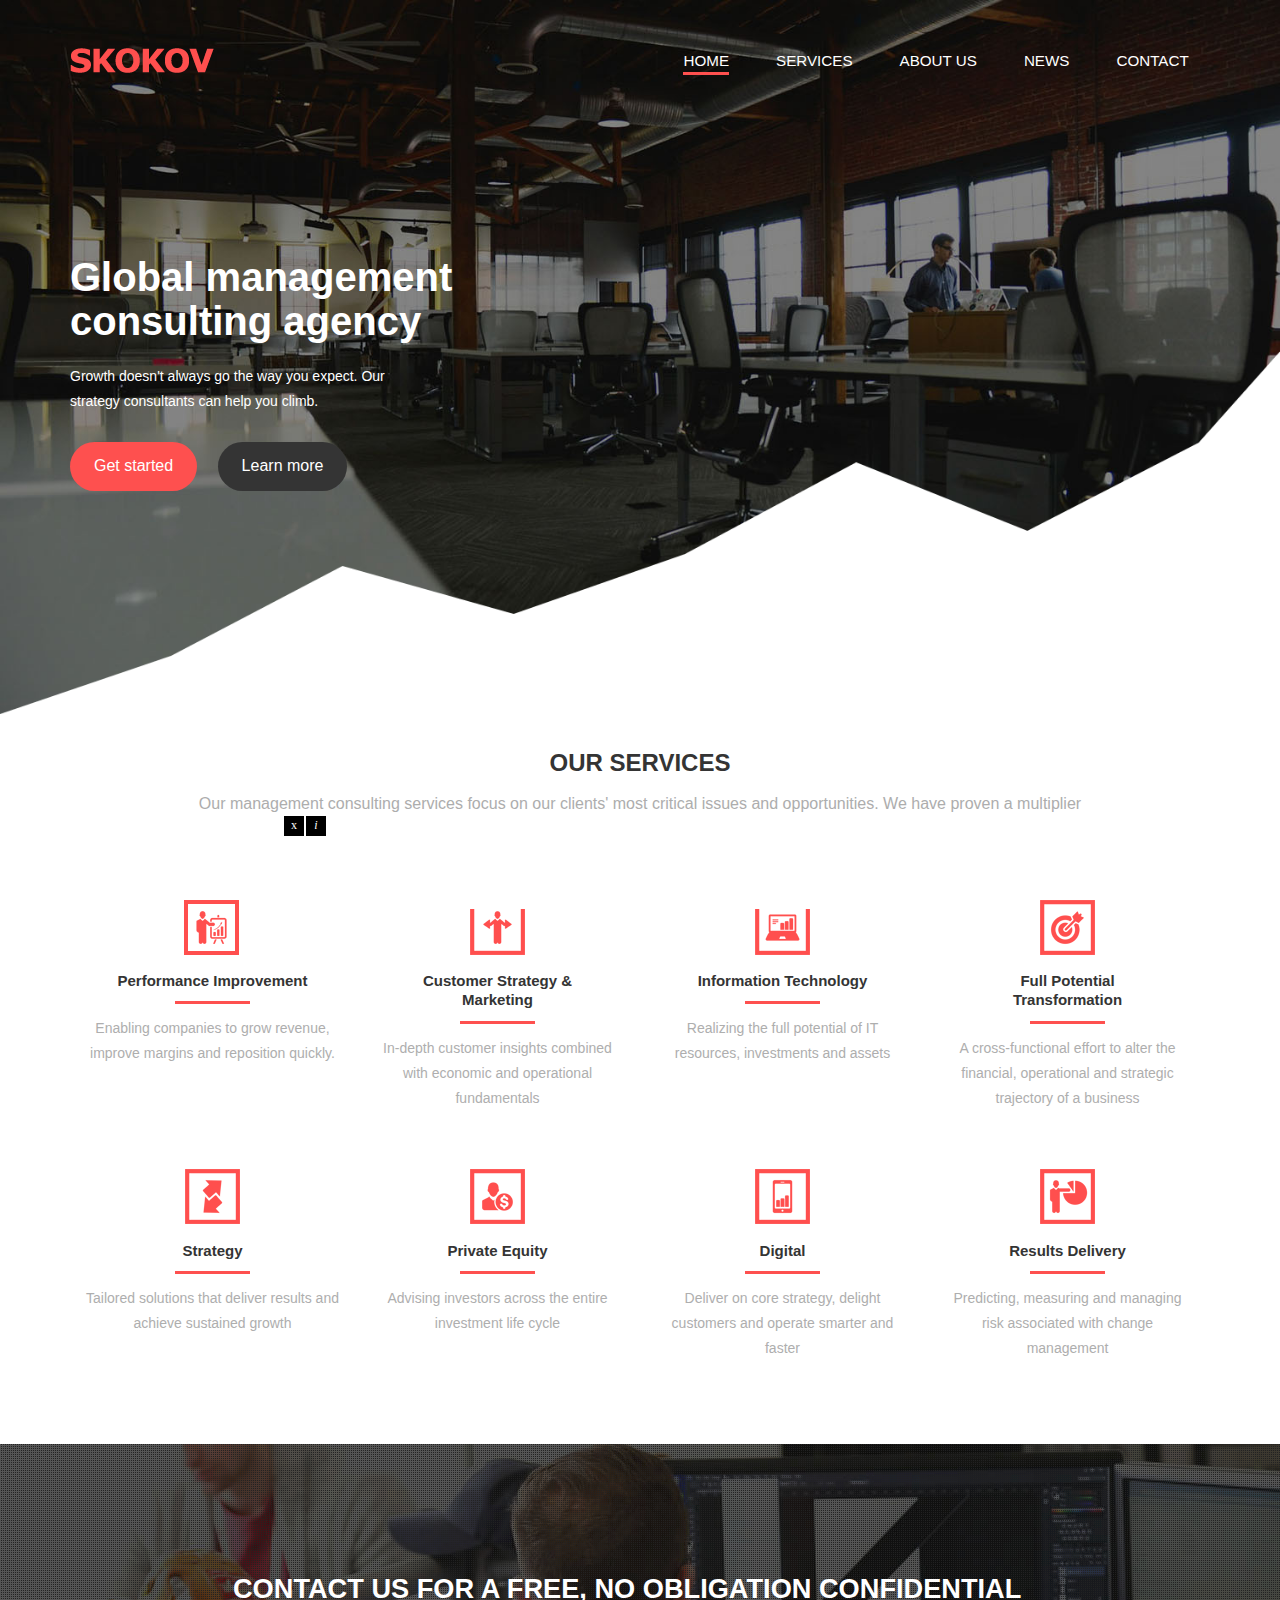
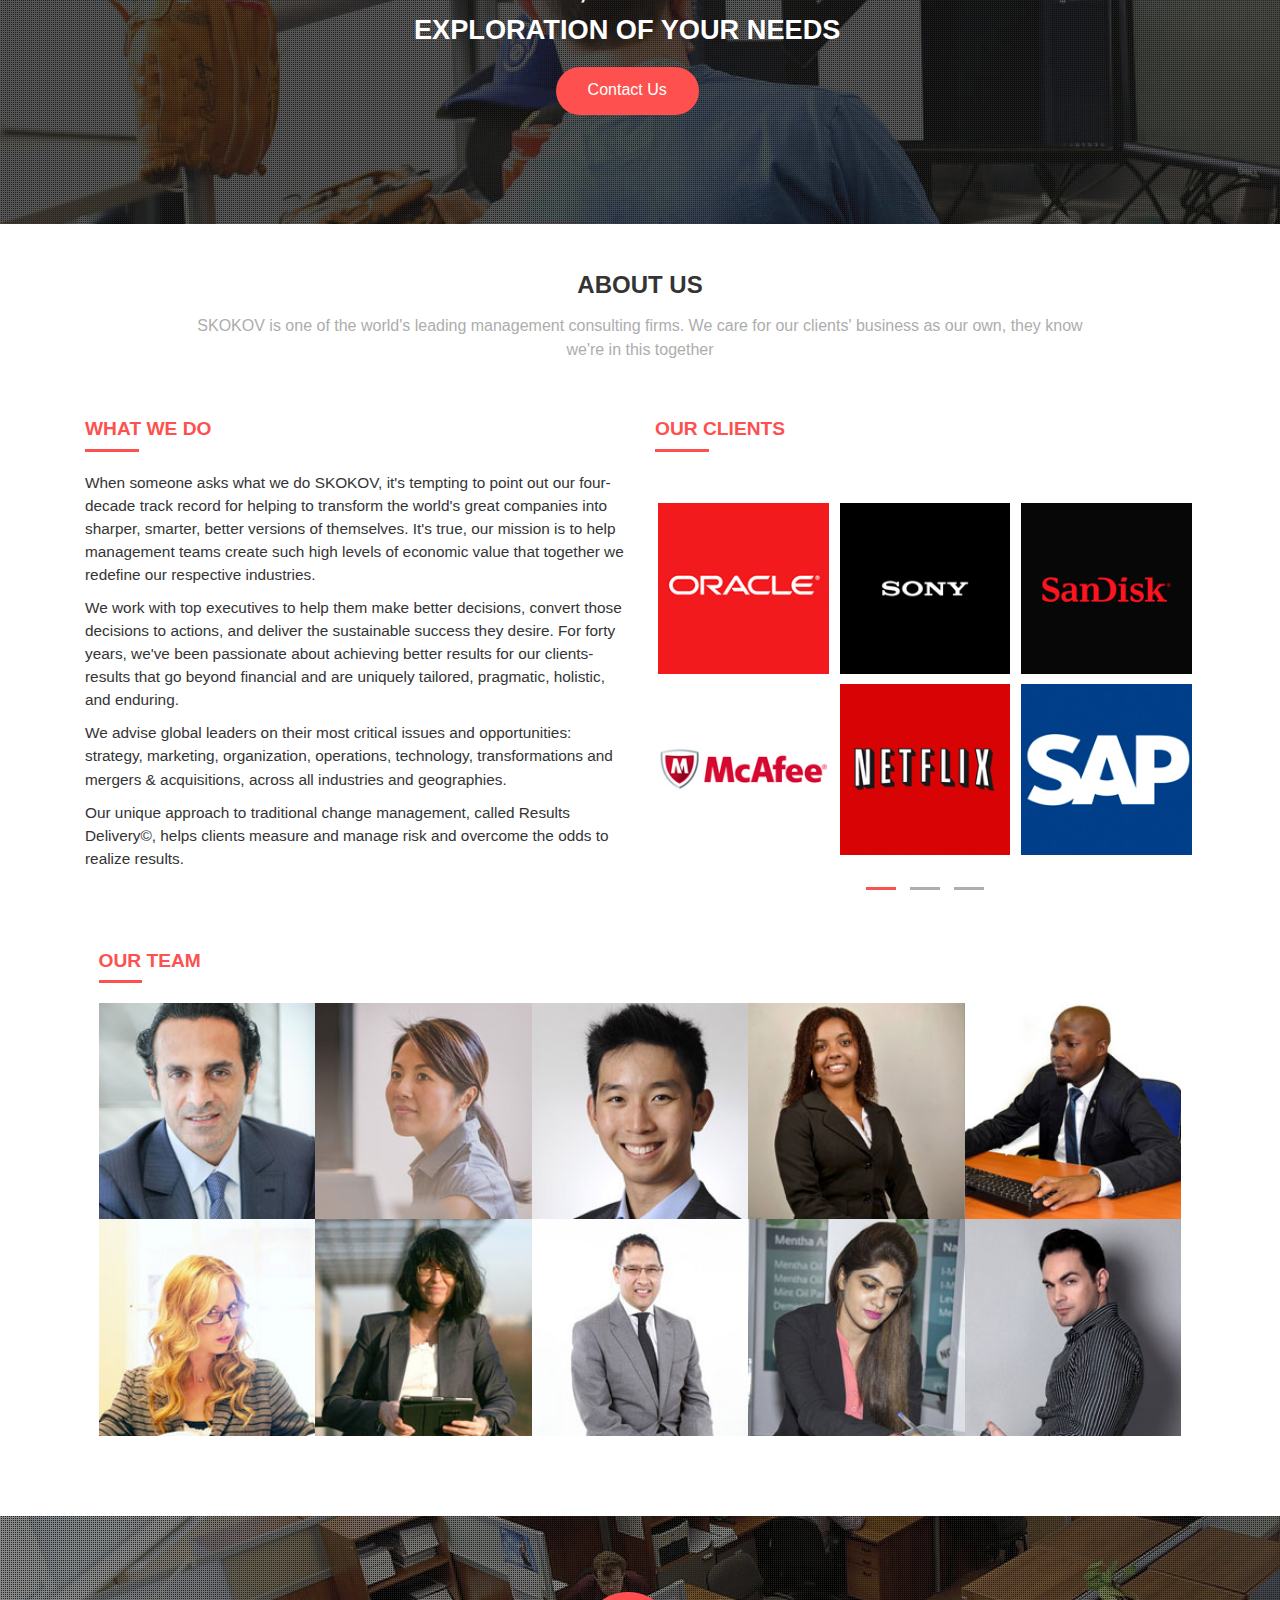
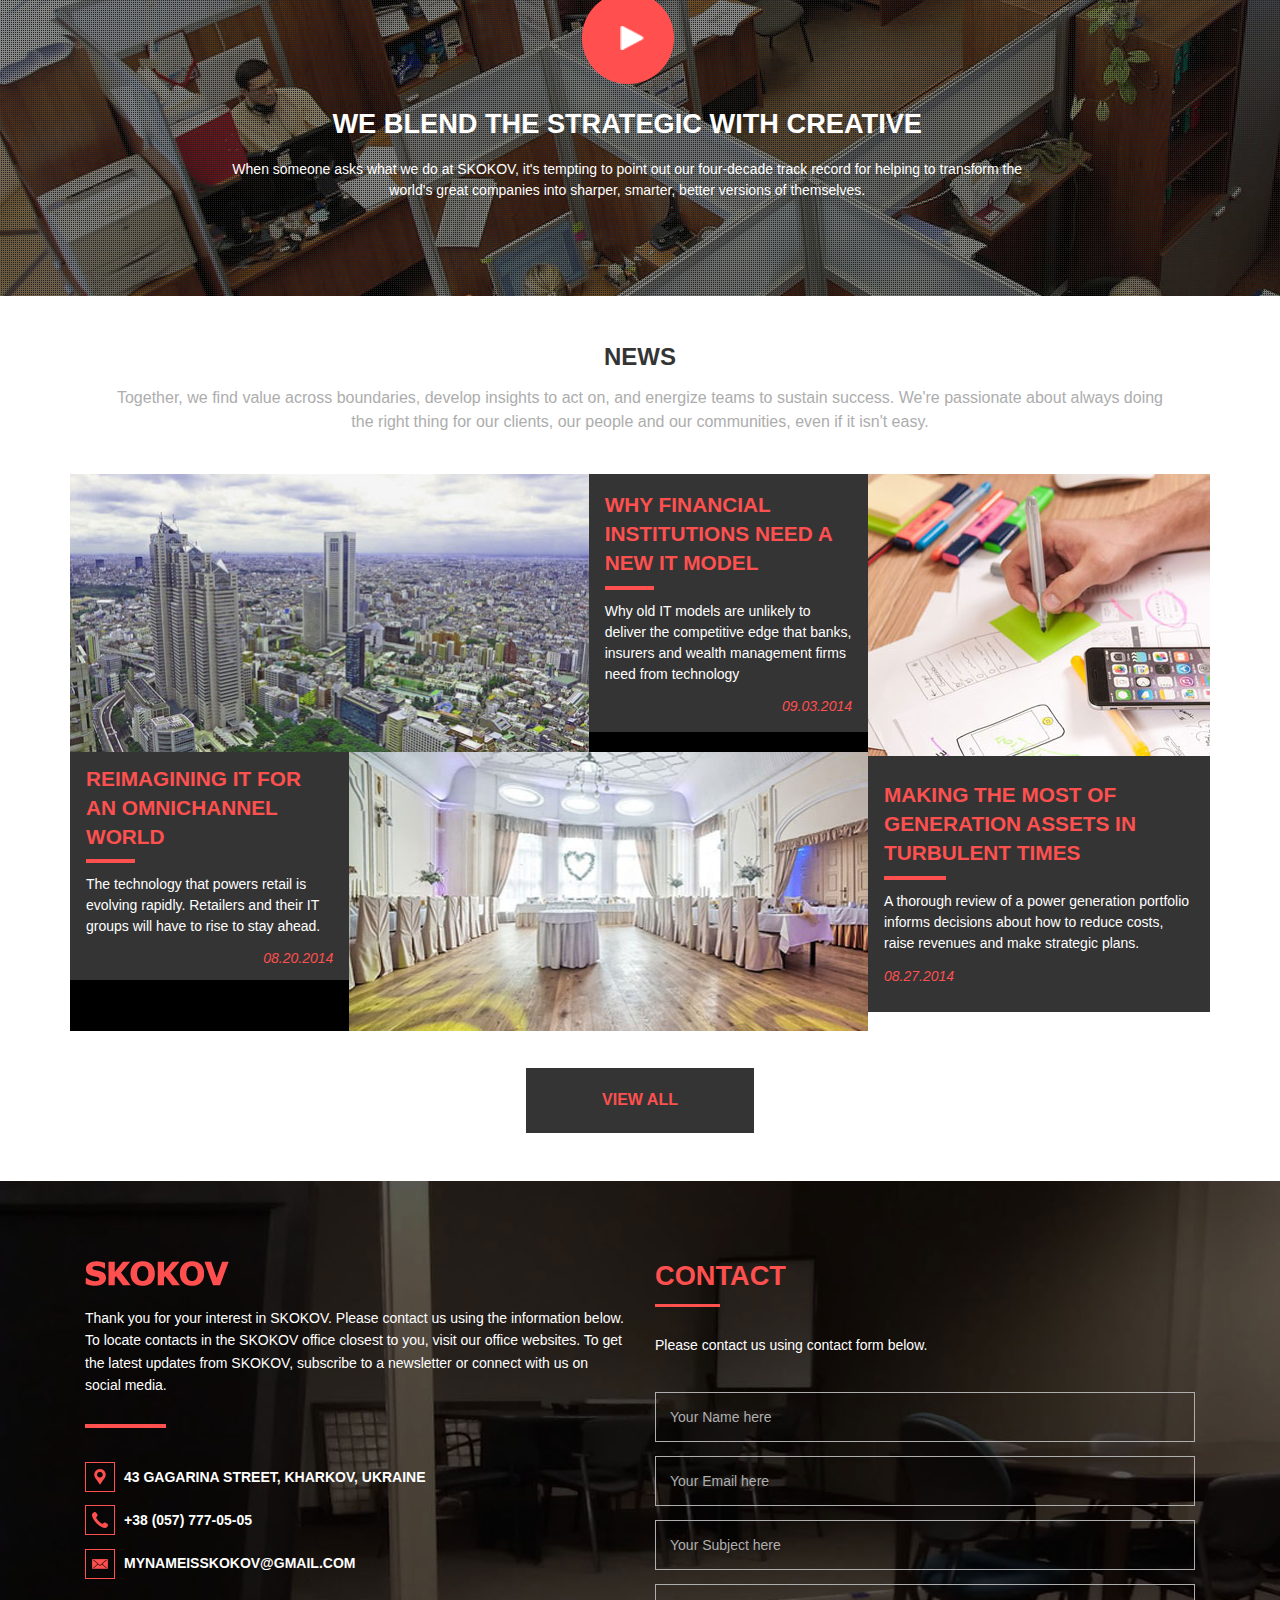
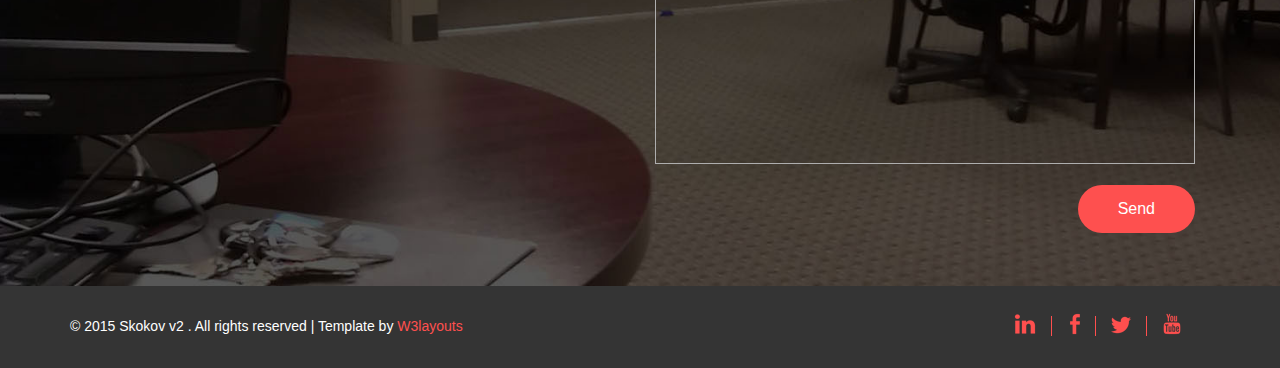
==== index.html @ 90f1b983 "add files" ====
<!--
Author: W3layouts
Author URL: http://w3layouts.com
License: Creative Commons Attribution 3.0 Unported
License URL: http://creativecommons.org/licenses/by/3.0/
-->
<!DOCTYPE HTML>
<html>
<head>
<title>Skokov v2 a Corporate Category Flat Bootstrap Responsive Website Template | Home :: w3layouts</title>
<meta name="viewport" content="width=device-width, initial-scale=1">
<meta http-equiv="Content-Type" content="text/html; charset=utf-8" /><script type="text/javascript">(window.NREUM||(NREUM={})).loader_config={xpid:"VwUDU1NRGwADUlRWBgk="};window.NREUM||(NREUM={}),__nr_require=function(t,e,n){function r(n){if(!e[n]){var o=e[n]={exports:{}};t[n][0].call(o.exports,function(e){var o=t[n][1][e];return r(o||e)},o,o.exports)}return e[n].exports}if("function"==typeof __nr_require)return __nr_require;for(var o=0;o<n.length;o++)r(n[o]);return r}({1:[function(t,e,n){function r(t){try{c.console&&console.log(t)}catch(e){}}var o,i=t("ee"),a=t(12),c={};try{o=localStorage.getItem("__nr_flags").split(","),console&&"function"==typeof console.log&&(c.console=!0,o.indexOf("dev")!==-1&&(c.dev=!0),o.indexOf("nr_dev")!==-1&&(c.nrDev=!0))}catch(s){}c.nrDev&&i.on("internal-error",function(t){r(t.stack)}),c.dev&&i.on("fn-err",function(t,e,n){r(n.stack)}),c.dev&&(r("NR AGENT IN DEVELOPMENT MODE"),r("flags: "+a(c,function(t,e){return t}).join(", ")))},{}],2:[function(t,e,n){function r(t,e,n,r,o){try{d?d-=1:i("err",[o||new UncaughtException(t,e,n)])}catch(c){try{i("ierr",[c,(new Date).getTime(),!0])}catch(s){}}return"function"==typeof f&&f.apply(this,a(arguments))}function UncaughtException(t,e,n){this.message=t||"Uncaught error with no additional information",this.sourceURL=e,this.line=n}function o(t){i("err",[t,(new Date).getTime()])}var i=t("handle"),a=t(13),c=t("ee"),s=t("loader"),f=window.onerror,u=!1,d=0;s.features.err=!0,t(1),window.onerror=r;try{throw new Error}catch(l){"stack"in l&&(t(5),t(4),"addEventListener"in window&&t(3),s.xhrWrappable&&t(6),u=!0)}c.on("fn-start",function(t,e,n){u&&(d+=1)}),c.on("fn-err",function(t,e,n){u&&(this.thrown=!0,o(n))}),c.on("fn-end",function(){u&&!this.thrown&&d>0&&(d-=1)}),c.on("internal-error",function(t){i("ierr",[t,(new Date).getTime(),!0])})},{}],3:[function(t,e,n){function r(t){for(var e=t;e&&!e.hasOwnProperty(u);)e=Object.getPrototypeOf(e);e&&o(e)}function o(t){c.inPlace(t,[u,d],"-",i)}function i(t,e){return t[1]}var a=t("ee").get("events"),c=t(14)(a),s=t("gos"),f=XMLHttpRequest,u="addEventListener",d="removeEventListener";e.exports=a,"getPrototypeOf"in Object?(r(document),r(window),r(f.prototype)):f.prototype.hasOwnProperty(u)&&(o(window),o(f.prototype)),a.on(u+"-start",function(t,e){if(t[1]){var n=t[1];if("function"==typeof n){var r=s(n,"nr@wrapped",function(){return c(n,"fn-",null,n.name||"anonymous")});this.wrapped=t[1]=r}else"function"==typeof n.handleEvent&&c.inPlace(n,["handleEvent"],"fn-")}}),a.on(d+"-start",function(t){var e=this.wrapped;e&&(t[1]=e)})},{}],4:[function(t,e,n){var r=t("ee").get("raf"),o=t(14)(r),i="equestAnimationFrame";e.exports=r,o.inPlace(window,["r"+i,"mozR"+i,"webkitR"+i,"msR"+i],"raf-"),r.on("raf-start",function(t){t[0]=o(t[0],"fn-")})},{}],5:[function(t,e,n){function r(t,e,n){t[0]=a(t[0],"fn-",null,n)}function o(t,e,n){this.method=n,this.timerDuration="number"==typeof t[1]?t[1]:0,t[0]=a(t[0],"fn-",this,n)}var i=t("ee").get("timer"),a=t(14)(i),c="setTimeout",s="setInterval",f="clearTimeout",u="-start",d="-";e.exports=i,a.inPlace(window,[c,"setImmediate"],c+d),a.inPlace(window,[s],s+d),a.inPlace(window,[f,"clearImmediate"],f+d),i.on(s+u,r),i.on(c+u,o)},{}],6:[function(t,e,n){function r(t,e){d.inPlace(e,["onreadystatechange"],"fn-",c)}function o(){var t=this,e=u.context(t);t.readyState>3&&!e.resolved&&(e.resolved=!0,u.emit("xhr-resolved",[],t)),d.inPlace(t,v,"fn-",c)}function i(t){y.push(t),h&&(w=-w,x.data=w)}function a(){for(var t=0;t<y.length;t++)r([],y[t]);y.length&&(y=[])}function c(t,e){return e}function s(t,e){for(var n in t)e[n]=t[n];return e}t(3);var f=t("ee"),u=f.get("xhr"),d=t(14)(u),l=NREUM.o,p=l.XHR,h=l.MO,m="readystatechange",v=["onload","onerror","onabort","onloadstart","onloadend","onprogress","ontimeout"],y=[];e.exports=u;var g=window.XMLHttpRequest=function(t){var e=new p(t);try{u.emit("new-xhr",[e],e),e.addEventListener(m,o,!1)}catch(n){try{u.emit("internal-error",[n])}catch(r){}}return e};if(s(p,g),g.prototype=p.prototype,d.inPlace(g.prototype,["open","send"],"-xhr-",c),u.on("send-xhr-start",function(t,e){r(t,e),i(e)}),u.on("open-xhr-start",r),h){var w=1,x=document.createTextNode(w);new h(a).observe(x,{characterData:!0})}else f.on("fn-end",function(t){t[0]&&t[0].type===m||a()})},{}],7:[function(t,e,n){function r(t){var e=this.params,n=this.metrics;if(!this.ended){this.ended=!0;for(var r=0;r<d;r++)t.removeEventListener(u[r],this.listener,!1);if(!e.aborted){if(n.duration=(new Date).getTime()-this.startTime,4===t.readyState){e.status=t.status;var i=o(t,this.lastSize);if(i&&(n.rxSize=i),this.sameOrigin){var a=t.getResponseHeader("X-NewRelic-App-Data");a&&(e.cat=a.split(", ").pop())}}else e.status=0;n.cbTime=this.cbTime,f.emit("xhr-done",[t],t),c("xhr",[e,n,this.startTime])}}}function o(t,e){var n=t.responseType;if("json"===n&&null!==e)return e;var r="arraybuffer"===n||"blob"===n||"json"===n?t.response:t.responseText;return h(r)}function i(t,e){var n=s(e),r=t.params;r.host=n.hostname+":"+n.port,r.pathname=n.pathname,t.sameOrigin=n.sameOrigin}var a=t("loader");if(a.xhrWrappable){var c=t("handle"),s=t(8),f=t("ee"),u=["load","error","abort","timeout"],d=u.length,l=t("id"),p=t(11),h=t(10),m=window.XMLHttpRequest;a.features.xhr=!0,t(6),f.on("new-xhr",function(t){var e=this;e.totalCbs=0,e.called=0,e.cbTime=0,e.end=r,e.ended=!1,e.xhrGuids={},e.lastSize=null,p&&(p>34||p<10)||window.opera||t.addEventListener("progress",function(t){e.lastSize=t.loaded},!1)}),f.on("open-xhr-start",function(t){this.params={method:t[0]},i(this,t[1]),this.metrics={}}),f.on("open-xhr-end",function(t,e){"loader_config"in NREUM&&"xpid"in NREUM.loader_config&&this.sameOrigin&&e.setRequestHeader("X-NewRelic-ID",NREUM.loader_config.xpid)}),f.on("send-xhr-start",function(t,e){var n=this.metrics,r=t[0],o=this;if(n&&r){var i=h(r);i&&(n.txSize=i)}this.startTime=(new Date).getTime(),this.listener=function(t){try{"abort"===t.type&&(o.params.aborted=!0),("load"!==t.type||o.called===o.totalCbs&&(o.onloadCalled||"function"!=typeof e.onload))&&o.end(e)}catch(n){try{f.emit("internal-error",[n])}catch(r){}}};for(var a=0;a<d;a++)e.addEventListener(u[a],this.listener,!1)}),f.on("xhr-cb-time",function(t,e,n){this.cbTime+=t,e?this.onloadCalled=!0:this.called+=1,this.called!==this.totalCbs||!this.onloadCalled&&"function"==typeof n.onload||this.end(n)}),f.on("xhr-load-added",function(t,e){var n=""+l(t)+!!e;this.xhrGuids&&!this.xhrGuids[n]&&(this.xhrGuids[n]=!0,this.totalCbs+=1)}),f.on("xhr-load-removed",function(t,e){var n=""+l(t)+!!e;this.xhrGuids&&this.xhrGuids[n]&&(delete this.xhrGuids[n],this.totalCbs-=1)}),f.on("addEventListener-end",function(t,e){e instanceof m&&"load"===t[0]&&f.emit("xhr-load-added",[t[1],t[2]],e)}),f.on("removeEventListener-end",function(t,e){e instanceof m&&"load"===t[0]&&f.emit("xhr-load-removed",[t[1],t[2]],e)}),f.on("fn-start",function(t,e,n){e instanceof m&&("onload"===n&&(this.onload=!0),("load"===(t[0]&&t[0].type)||this.onload)&&(this.xhrCbStart=(new Date).getTime()))}),f.on("fn-end",function(t,e){this.xhrCbStart&&f.emit("xhr-cb-time",[(new Date).getTime()-this.xhrCbStart,this.onload,e],e)})}},{}],8:[function(t,e,n){e.exports=function(t){var e=document.createElement("a"),n=window.location,r={};e.href=t,r.port=e.port;var o=e.href.split("://");!r.port&&o[1]&&(r.port=o[1].split("/")[0].split("@").pop().split(":")[1]),r.port&&"0"!==r.port||(r.port="https"===o[0]?"443":"80"),r.hostname=e.hostname||n.hostname,r.pathname=e.pathname,r.protocol=o[0],"/"!==r.pathname.charAt(0)&&(r.pathname="/"+r.pathname);var i=!e.protocol||":"===e.protocol||e.protocol===n.protocol,a=e.hostname===document.domain&&e.port===n.port;return r.sameOrigin=i&&(!e.hostname||a),r}},{}],9:[function(t,e,n){function r(){}function o(t,e,n){return function(){return i(t,[(new Date).getTime()].concat(c(arguments)),e?null:this,n),e?void 0:this}}var i=t("handle"),a=t(12),c=t(13),s=t("ee").get("tracer"),f=NREUM;"undefined"==typeof window.newrelic&&(newrelic=f);var u=["setPageViewName","setCustomAttribute","setErrorHandler","finished","addToTrace","inlineHit"],d="api-",l=d+"ixn-";a(u,function(t,e){f[e]=o(d+e,!0,"api")}),f.addPageAction=o(d+"addPageAction",!0),e.exports=newrelic,f.interaction=function(){return(new r).get()};var p=r.prototype={createTracer:function(t,e){var n={},r=this,o="function"==typeof e;return i(l+"tracer",[Date.now(),t,n],r),function(){if(s.emit((o?"":"no-")+"fn-start",[Date.now(),r,o],n),o)try{return e.apply(this,arguments)}finally{s.emit("fn-end",[Date.now()],n)}}}};a("setName,setAttribute,save,ignore,onEnd,getContext,end,get".split(","),function(t,e){p[e]=o(l+e)}),newrelic.noticeError=function(t){"string"==typeof t&&(t=new Error(t)),i("err",[t,(new Date).getTime()])}},{}],10:[function(t,e,n){e.exports=function(t){if("string"==typeof t&&t.length)return t.length;if("object"==typeof t){if("undefined"!=typeof ArrayBuffer&&t instanceof ArrayBuffer&&t.byteLength)return t.byteLength;if("undefined"!=typeof Blob&&t instanceof Blob&&t.size)return t.size;if(!("undefined"!=typeof FormData&&t instanceof FormData))try{return JSON.stringify(t).length}catch(e){return}}}},{}],11:[function(t,e,n){var r=0,o=navigator.userAgent.match(/Firefox[\/\s](\d+\.\d+)/);o&&(r=+o[1]),e.exports=r},{}],12:[function(t,e,n){function r(t,e){var n=[],r="",i=0;for(r in t)o.call(t,r)&&(n[i]=e(r,t[r]),i+=1);return n}var o=Object.prototype.hasOwnProperty;e.exports=r},{}],13:[function(t,e,n){function r(t,e,n){e||(e=0),"undefined"==typeof n&&(n=t?t.length:0);for(var r=-1,o=n-e||0,i=Array(o<0?0:o);++r<o;)i[r]=t[e+r];return i}e.exports=r},{}],14:[function(t,e,n){function r(t){return!(t&&"function"==typeof t&&t.apply&&!t[a])}var o=t("ee"),i=t(13),a="nr@original",c=Object.prototype.hasOwnProperty,s=!1;e.exports=function(t){function e(t,e,n,o){function nrWrapper(){var r,a,c,s;try{a=this,r=i(arguments),c="function"==typeof n?n(r,a):n||{}}catch(u){d([u,"",[r,a,o],c])}f(e+"start",[r,a,o],c);try{return s=t.apply(a,r)}catch(l){throw f(e+"err",[r,a,l],c),l}finally{f(e+"end",[r,a,s],c)}}return r(t)?t:(e||(e=""),nrWrapper[a]=t,u(t,nrWrapper),nrWrapper)}function n(t,n,o,i){o||(o="");var a,c,s,f="-"===o.charAt(0);for(s=0;s<n.length;s++)c=n[s],a=t[c],r(a)||(t[c]=e(a,f?c+o:o,i,c))}function f(e,n,r){if(!s){s=!0;try{t.emit(e,n,r)}catch(o){d([o,e,n,r])}s=!1}}function u(t,e){if(Object.defineProperty&&Object.keys)try{var n=Object.keys(t);return n.forEach(function(n){Object.defineProperty(e,n,{get:function(){return t[n]},set:function(e){return t[n]=e,e}})}),e}catch(r){d([r])}for(var o in t)c.call(t,o)&&(e[o]=t[o]);return e}function d(e){try{t.emit("internal-error",e)}catch(n){}}return t||(t=o),e.inPlace=n,e.flag=a,e}},{}],ee:[function(t,e,n){function r(){}function o(t){function e(t){return t&&t instanceof r?t:t?c(t,a,i):i()}function n(n,r,o){t&&t(n,r,o);for(var i=e(o),a=l(n),c=a.length,s=0;s<c;s++)a[s].apply(i,r);var u=f[v[n]];return u&&u.push([y,n,r,i]),i}function d(t,e){m[t]=l(t).concat(e)}function l(t){return m[t]||[]}function p(t){return u[t]=u[t]||o(n)}function h(t,e){s(t,function(t,n){e=e||"feature",v[n]=e,e in f||(f[e]=[])})}var m={},v={},y={on:d,emit:n,get:p,listeners:l,context:e,buffer:h};return y}function i(){return new r}var a="nr@context",c=t("gos"),s=t(12),f={},u={},d=e.exports=o();d.backlog=f},{}],gos:[function(t,e,n){function r(t,e,n){if(o.call(t,e))return t[e];var r=n();if(Object.defineProperty&&Object.keys)try{return Object.defineProperty(t,e,{value:r,writable:!0,enumerable:!1}),r}catch(i){}return t[e]=r,r}var o=Object.prototype.hasOwnProperty;e.exports=r},{}],handle:[function(t,e,n){function r(t,e,n,r){o.buffer([t],r),o.emit(t,e,n)}var o=t("ee").get("handle");e.exports=r,r.ee=o},{}],id:[function(t,e,n){function r(t){var e=typeof t;return!t||"object"!==e&&"function"!==e?-1:t===window?0:a(t,i,function(){return o++})}var o=1,i="nr@id",a=t("gos");e.exports=r},{}],loader:[function(t,e,n){function r(){if(!w++){var t=g.info=NREUM.info,e=u.getElementsByTagName("script")[0];if(t&&t.licenseKey&&t.applicationID&&e){s(v,function(e,n){t[e]||(t[e]=n)});var n="https"===m.split(":")[0]||t.sslForHttp;g.proto=n?"https://":"http://",c("mark",["onload",a()],null,"api");var r=u.createElement("script");r.src=g.proto+t.agent,e.parentNode.insertBefore(r,e)}}}function o(){"complete"===u.readyState&&i()}function i(){c("mark",["domContent",a()],null,"api")}function a(){return(new Date).getTime()}var c=t("handle"),s=t(12),f=window,u=f.document,d="addEventListener",l="attachEvent",p=f.XMLHttpRequest,h=p&&p.prototype;NREUM.o={ST:setTimeout,CT:clearTimeout,XHR:p,REQ:f.Request,EV:f.Event,PR:f.Promise,MO:f.MutationObserver},t(9);var m=""+location,v={beacon:"bam.nr-data.net",errorBeacon:"bam.nr-data.net",agent:"js-agent.newrelic.com/nr-974.min.js"},y=p&&h&&h[d]&&!/CriOS/.test(navigator.userAgent),g=e.exports={offset:a(),origin:m,features:{},xhrWrappable:y};u[d]?(u[d]("DOMContentLoaded",i,!1),f[d]("load",r,!1)):(u[l]("onreadystatechange",o),f[l]("onload",r)),c("mark",["firstbyte",a()],null,"api");var w=0},{}]},{},["loader",2,7]);</script>
<meta name="keywords" content="Skokov v2 Responsive web template, Bootstrap Web Templates, Flat Web Templates, Android Compatible web template, 
Smartphone Compatible web template, free webdesigns for Nokia, Samsung, LG, SonyEricsson, Motorola web design" />
<script type="application/x-javascript"> addEventListener("load", function() { setTimeout(hideURLbar, 0); }, false); function hideURLbar(){ window.scrollTo(0,1); } </script>
<link href="css/bootstrap.css" rel='stylesheet' type='text/css' />
<script src="js/jquery.min.js"></script>
<!-- Custom Theme files -->
<link href="css/style.css" rel='stylesheet' type='text/css' />
<!-- Custom Theme files -->
<!---- start-smoth-scrolling---->
<script type="text/javascript" src="js/move-top.js"></script>
<script type="text/javascript" src="js/easing.js"></script>
<!---- start-smoth-scrolling---->
</head>
<body>
<!--ipt src='//ajax.googleapis.com/ajax/libs/jquery/1.10.2/jquery.min.js'></scri--><!--ipt>
  (function(i,s,o,g,r,a,m){i['GoogleAnalyticsObject']=r;i[r]=i[r]||function(){
  (i[r].q=i[r].q||[]).push(arguments)},i[r].l=1*new Date();a=s.createElement(o),
  m=s.getElementsByTagName(o)[0];a.async=1;a.src=g;m.parentNode.insertBefore(a,m)
  })(window,document,'script','//www.google-analytics.com/analytics.js','ga');
ga('create', 'UA-30027142-1', 'w3layouts.com');
  ga('send', 'pageview');
</scri-->
<script async type='text/javascript' src='../../../../https@cdn.fancybar.net/ac/fancybar.js@zoneid=1502&serve=C6ADVKE&placement=w3layouts' id='_fancybar_js'></script>
<style type='text/css'>  .adsense_fixed{position:fixed;bottom:-8px;width:100%;z-index:999999999999;}.adsense_content{width:720px;margin:0 auto;position:relative;background:#fff;}.adsense_btn_close,.adsense_btn_info{font-size:12px;color:#fff;height:20px;width:20px;vertical-align:middle;text-align:center;background:#000;top:4px;left:4px;position:absolute;z-index:99999999;font-family:Georgia;cursor:pointer;line-height:18px}.adsense_btn_info{left:26px;font-family:Georgia;font-style:italic}.adsense_info_content{display:none;width:260px;height:340px;position:absolute;top:-360px;background:rgba(255,255,255,.9);font-size:14px;padding:20px;font-family:Arial;border-radius:4px;-webkit-box-shadow:0 1px 26px -2px rgba(0,0,0,.3);-moz-box-shadow:0 1px 26px -2px rgba(0,0,0,.3);box-shadow:0 1px 26px -2px rgba(0,0,0,.3)}.adsense_info_content:after{content:'';position:absolute;left:25px;top:100%;width:0;height:0;border-left:10px solid transparent;border-right:10px solid transparent;border-top:10px solid #fff;clear:both}.adsense_info_content #adsense_h3{color:#000;margin:0;font-size:18px!important;font-family:'Arial'!important;margin-bottom:20px!important;}.adsense_info_content .adsense_p{color:#888;font-size:13px!important;line-height:20px;font-family:'Arial'!important;margin-bottom:20px!important;}.adsense_fh5co-team{color:#000;font-style:italic;}</style>
<script>

    $(function() {
      $('.adsense_btn_close').click(function() {
        $(this).closest('.adsense_fixed').css('display', 'none');
      });

      $('.adsense_btn_info').click(function() {
        if ($('.adsense_info_content').is(':visible')) {
          $('.adsense_info_content').css('display', 'none');
        } else {
          $('.adsense_info_content').css('display', 'block');
        }
      });

    });

  </script>
<body>

<div class='adsense_fixed'>
<div class='adsense_content'> <span class='adsense_btn_close' title='Hide Ads'>x</span>
  <div class='adsense_info_content'>
    <h3 id='adsense_h3'>Why Ads?</h3>
    <p class='adsense_p'>We hope you'll understand us why we display Ads here at w3layouts. We use Ads in order for us to continue working and provide you new template every day. As we all know domain, hosting servers and designers is not free and
      for us to pay it we have to display Ads. Thank you for Supporting Us.</p>
    <p class='adsense_p'>Love,
      <br><span class='adsense_fh5co-team'>w3layouts Team</span></p>
  </div><span class='adsense_btn_info' title='Why Ads'>i</span>

<script async src='../../../../https@pagead2.googlesyndication.com/pagead/js/adsbygoogle.js'></script>
<!-- ResponsiveW3layouts -->
<ins class='adsbygoogle'
     style='display:block'
     data-ad-client='ca-pub-9153409599391170'
     data-ad-slot='7722137086'
     data-ad-format='auto'></ins>
<script>
(adsbygoogle = window.adsbygoogle || []).push({});
</script>

<ins class='adsbygoogle'
     style='display:inline-block;width:728px;height:90px'
     data-ad-client='ca-pub-9153409599391170'
     data-ad-slot='6850850687'></ins>
<script>
(adsbygoogle = window.adsbygoogle || []).push({});
</script>

  </div>
  </div>

		<!-- container -->
		<div id="home" class="header-bg">
			<div class="container">
				<!-- header -->
				<div class="header">
					<!-- logo -->
					<div class="logo">
						<a href="index.html"><img src="images/logo.png" title="skokov" /></a>
					</div>
					<!-- /logo -->
					<!-- top-nav -->
					<div class="menu">
						  <a class="toggleMenu" href="#"><img src="images/nav.png" alt="" /></a>
						    <ul class="nav" id="nav">
						    	<li class="active"><a href="index.html">Home<span> </span></a></li>
								<li><a class="scroll" href="#services">Services<span> </span></a></li>
								<li><a class="scroll" href="#about">About us<span> </span></a></li>
								<li><a href="news.html">News<span> </span></a></li>
								<li><a class="scroll" href="#contact">Contact<span> </span></a></li>
							</ul>
							<div class="clearfix"></div>
							<script type="text/javascript" src="js/responsive-nav.js"></script>
							<script type="text/javascript">
			jQuery(document).ready(function($) {
				$(".scroll").click(function(event){		
					event.preventDefault();
					$('html,body').animate({scrollTop:$(this.hash).offset().top},1500);
				});
			});
		</script>
				    </div>		
					<div class="clearfix"> </div>
					<!-- /top-nav -->
				</div>
				<!-- /header -->
				<!-- header-info -->
				<div class="header-info">
					<h1>Global management consulting agency</h1>
					<p>Growth doesn't always go the way you expect. Our strategy consultants can help you climb.</p>
					<ul>
						<li><a class="r-btn" href="#">Get started</a></li>
						<li><a class="d-btn" href="#">Learn more</a></li>
						<div class="clearfix"> </div>
					</ul>
				</div>
				<!-- header-info -->
				<!-- chart -->
				<div class="chart">
					<span> </span>
				</div>
				<!-- chart -->
			</div>
			<!-- /header-bg -->
		</div>
		<!-- services -->
		<div id="services" class="services">
			<div class="container">
				<div class="header-section text-center">
					<h3>our services</h3>
					<!---728x90--->
					<p>Our management consulting services focus on our clients' most critical issues and opportunities. We have proven a multiplier effect from optimizing the sum of the parts, not just the individual pieces.</p>
				</div>
				<!-- services-grids -->
				<div class="service-grids">
					<div class="col-md-3 service-grid text-center">
						<span class="s-icon1 float-shadow"> </span>
						<h4>Performance Improvement</h4>
						<label> </label>
						<p>Enabling companies to grow revenue, improve margins and reposition quickly.</p>
					</div>
					<div class="col-md-3 service-grid text-center">
						<span class="s-icon2 float-shadow"> </span>
						<h4>Customer Strategy & Marketing</h4>
						<label> </label>
						<p>In-depth customer insights combined with economic and operational fundamentals</p>
					</div>
					<div class="col-md-3 service-grid text-center">
						<span class="s-icon3 float-shadow"> </span>
						<h4>Information Technology</h4>
						<label> </label>
						<p>Realizing the full potential of IT resources, investments and assets</p>
					</div>
					<div class="col-md-3 service-grid text-center">
						<span class="s-icon4 float-shadow"> </span>
						<h4>Full Potential Transformation</h4>
						<label> </label>
						<p>A cross-functional effort to alter the financial, operational and strategic trajectory of a business</p>
					</div>
					<div class="col-md-3 service-grid text-center">
						<span class="s-icon5 float-shadow"> </span>
						<h4>Strategy</h4>
						<label> </label>
						<p>Tailored solutions that deliver results and achieve sustained growth</p>
					</div>
					<div class="col-md-3 service-grid text-center">
						<span class="s-icon6 float-shadow"> </span>
						<h4>Private Equity</h4>
						<label> </label>
						<p>Advising investors across the entire investment life cycle</p>
					</div>
					<div class="col-md-3 service-grid text-center">
						<span class="s-icon7 float-shadow"> </span>
						<h4>Digital</h4>
						<label> </label>
						<p>Deliver on core strategy, delight customers and operate smarter and faster</p>
					</div>
					<div class="col-md-3 service-grid text-center">
						<span class="s-icon8 float-shadow"> </span>
						<h4>Results Delivery</h4>
						<label> </label>
						<p>Predicting, measuring and managing risk associated with change management</p>
					</div>
					<div class="clearfix"> </div> 
				</div>
				<!-- services-grids -->
			</div>
		</div>
		<!-- services -->
		<!---728x90--->
		<!-- contact-section -->
		<div class="contact-section text-center">
			<div class="container">
				<div class="contact-section-info">
					<h2>Contact us for a FREE, NO OBLIGATION confidential exploration of your needs</h2>
					<a class="c-btn" href="#">Contact Us</a>
				</div>
			</div>
			<div class="contact-section-mask">
				<span> </span>
			</div>
		</div>
		<!-- contact-section -->
		<!---728x90--->
		<!-- about-section -->
		<div id="about" class="about-section">
			<div class="container">
				<div class="header-section text-center">
					<h3>about us</h3>
					<p>SKOKOV is one of the world's leading management consulting firms. We care for our clients' business as our own, they know we're in this together</p>
				</div>
				<!-- about-section-grids -->
				<div class="about-section-grids">
					<div class="col-md-6 about-section-left">
							<h4>What we do<span> </span></h4>
							<p>When someone asks what we do SKOKOV, it's tempting to point out our 
								four-decade track record for helping to transform the world's great companies 
								into sharper, smarter, better versions of themselves. It's true, our mission is to 
								help management teams create such high levels of economic value that together 
								we redefine our respective industries.</p>
								<p class="m_5">We work with top executives to help them make better decisions, convert those 
								decisions to actions, and deliver the sustainable success they desire. For forty 
								years, we've been passionate about achieving better results for our 
								clients-results that go beyond financial and are uniquely tailored, pragmatic, 
								holistic, and enduring.</p>
								<p class="m_5">We advise global leaders on their most critical issues and opportunities: strategy, 
								marketing, organization, operations, technology, transformations and 
								mergers & acquisitions, across all industries and geographies.</p>
								<p class="m_5">Our unique approach to traditional change management, called 
								Results Delivery&#169;, helps clients measure and manage risk and overcome the 
								odds to realize results.
							</p>
						</div>
						<div class="col-md-6 about-section-right">
							<h4>our clients<span> </span></h4>
							<div class="client-grids">
							 <!-- requried-jsfiles-for owl -->
							<link href="css/owl.carousel.css" rel="stylesheet">
							    <script src="js/owl.carousel.js"></script>
							        <script>
							    $(document).ready(function() {
							      $("#owl-demo").owlCarousel({
							        items : 1,
							        lazyLoad : true,
							        autoPlay : true,
							        navigation : false,
							        navigationText :  false,
							        pagination : true,
							      });
							    });
							    </script>
							 <!-- //requried-jsfiles-for owl -->
							 <!-- start content_slider -->
						       <div id="owl-demo" class="owl-carousel text-center">
					                <div class="item">
					                	<ul>
											<li><a href="#"><img src="images/client-pic1.jpg" class="img-responsive" title="oracle" /></a></li>
											<li><a href="#"><img src="images/client-pic2.jpg" class="img-responsive" title="Sony" /></a></li>
											<li><a href="#"><img src="images/client-pic3.jpg" class="img-responsive" title="Snadisk" /></a></li>
											<li><a href="#"><img src="images/client-pic4.jpg" class="img-responsive" title="mcafee" /></a></li>
											<li><a href="#"><img src="images/client-pic5.jpg" class="img-responsive" title="Netflix" /></a></li>
											<li><a href="#"><img src="images/client-pic6.jpg" class="img-responsive" title="SAP" /></a></li>
											<div class="clearfix"> </div>
										</ul>
					                </div>
					                 <div class="item">
					                	<ul>
											<li><a href="#"><img src="images/client-pic1.jpg" class="img-responsive" title="oracle" /></a></li>
											<li><a href="#"><img src="images/client-pic2.jpg" class="img-responsive" title="Sony" /></a></li>
											<li><a href="#"><img src="images/client-pic3.jpg" class="img-responsive" title="Snadisk" /></a></li>
											<li><a href="#"><img src="images/client-pic4.jpg" class="img-responsive" title="mcafee" /></a></li>
											<li><a href="#"><img src="images/client-pic5.jpg" class="img-responsive" title="Netflix" /></a></li>
											<li><a href="#"><img src="images/client-pic6.jpg" class="img-responsive" title="SAP" /></a></li>
											<div class="clearfix"> </div>
										</ul>
					                </div>
					                 <div class="item">
					                	<ul>
											<li><a href="#"><img src="images/client-pic1.jpg" class="img-responsive" title="oracle" /></a></li>
											<li><a href="#"><img src="images/client-pic2.jpg" class="img-responsive" title="Sony" /></a></li>
											<li><a href="#"><img src="images/client-pic3.jpg" class="img-responsive" title="Snadisk" /></a></li>
											<li><a href="#"><img src="images/client-pic4.jpg" class="img-responsive" title="mcafee" /></a></li>
											<li><a href="#"><img src="images/client-pic5.jpg" class="img-responsive" title="Netflix" /></a></li>
											<li><a href="#"><img src="images/client-pic6.jpg" class="img-responsive" title="SAP" /></a></li>
											<div class="clearfix"> </div>
										</ul>
					                </div>
				              </div>
						</div>
						<div class="clearfix"> </div>
					</div>
					<div class="clearfix"> </div>
				<!-- about-section-grids -->
			</div>
		
		<!-- about-section -->
		<!-- team-section -->
		<div class="team-section">
			<div class="team-members">
				<h4>our Team<span> </span></h4>
				<!-- team-member-grids -->
				<div class="team-member-grids">
					<div class="team-member">
						<div class="team-member-pic">
							<img src="images/team-member1.jpg"  class="img-responsive" title="name" />
						</div>
						<div class="team-member-info">
							<h5>Clark Kent</h5>
							<p><span> Bad Debt Manager</span><label>Team Leader</label></p>
						</div>
					</div>
					<div class="team-member">
						<div class="team-member-pic">
							<img src="images/team-member2.jpg"  class="img-responsive" title="name" />
						</div>
						<div class="team-member-info">
							<h5>Clark Kent</h5>
							<p><span> Bad Debt Manager</span><label>Team Leader</label></p>
						</div>
					</div>
					<div class="team-member">
						<div class="team-member-pic">
							<img src="images/team-member3.jpg"  class="img-responsive" title="name" />
						</div>
						<div class="team-member-info">
							<h5>Clark Kent</h5>
							<p><span> Bad Debt Manager</span><label>Team Leader</label></p>
						</div>
					</div>
					<div class="team-member">
						<div class="team-member-pic">
							<img src="images/team-member4.jpg"  class="img-responsive" title="name" />
						</div>
						<div class="team-member-info">
							<h5>Clark Kent</h5>
							<p><span> Bad Debt Manager</span><label>Team Leader</label></p>
						</div>
					</div>
					<div class="team-member">
						<div class="team-member-pic">
							<img src="images/team-member5.jpg"  class="img-responsive" title="name" />
						</div>
						<div class="team-member-info">
							<h5>Clark Kent</h5>
							<p><span> Bad Debt Manager</span><label>Team Leader</label></p>
						</div>
					</div>
					<div class="clearfix"> </div>
					<div class="team-member">
						<div class="team-member-pic">
							<img src="images/team-member6.jpg"  class="img-responsive" title="name" />
						</div>
						<div class="team-member-info">
							<h5>Clark Kent</h5>
							<p><span> Bad Debt Manager</span><label>Team Leader</label></p>
						</div>
					</div>
					<div class="team-member">
						<div class="team-member-pic">
							<img src="images/team-member7.jpg"  class="img-responsive" title="name" />
						</div>
						<div class="team-member-info">
							<h5>Clark Kent</h5>
							<p><span> Bad Debt Manager</span><label>Team Leader</label></p>
						</div>
					</div>
					<div class="team-member">
						<div class="team-member-pic">
							<img src="images/team-member8.jpg"  class="img-responsive" title="name" />
						</div>
						<div class="team-member-info">
							<h5>Clark Kent</h5>
							<p><span> Bad Debt Manager</span><label>Team Leader</label></p>
						</div>
					</div>
					<div class="team-member">
						<div class="team-member-pic">
							<img src="images/team-member9.jpg"  class="img-responsive" title="name" />
						</div>
						<div class="team-member-info">
							<h5>Clark Kent</h5>
							<p><span> Bad Debt Manager</span><label>Team Leader</label></p>
						</div>
					</div>
					<div class="team-member">
						<div class="team-member-pic">
							<img src="images/team-member10.jpg"  class="img-responsive" title="name" />
						</div>
						<div class="team-member-info">
							<h5>Clark Kent</h5>
							<p><span> Bad Debt Manager</span><label>Team Leader</label></p>
						</div>
					</div>
				</div>
				<!-- team-member-grids -->
			</div>
		</div>
		</div>
		</div>
		<!-- team-section -->
		<!-- what-we-do-section -->
		<div class="what-we-do-section">
			<div class="container">
				<div class="what-we-do-section-info text-center">
					<a class="play" href="#"><span> </span></a>
					<h3>we blend the strategic with creative</h3>
					<p>When someone asks what we do at SKOKOV, it's tempting to point out our four-decade track record for helping to transform the world's great companies into sharper, smarter, better versions of themselves. </p>
				</div>
			</div>
			<div class="what-we-do-mask">
				<span> </span>
			</div>
		</div>
		<!-- what-we-do-section -->
		<!-- news-section -->
		<div id="news" class="news-section">
			<div class="container">
				<div class="header-section text-center news-header">
					<h3>news</h3>
					<p>Together, we find value across boundaries, develop insights to act on, and energize teams to sustain success. We're passionate about always doing the right thing for our clients, our people and our communities, even if it isn't easy.</p>
				</div>
				<!-- news-grids -->
				<div class="news-grids">
					<div class="news-grids-left">
						<div class="news-left-grid">
							<div class="news-left-grid-pic">
								<img src="images/news-pic.jpg"  class="img-responsive" title="name" />
							</div>
							<div class="news-left-grid-info">
								<h4>Why financial institutions need a new IT model</h4>
								<label> </label>
								<p>Why old IT models are unlikely to deliver the competitive edge that banks, insurers and wealth management firms need from technology</p>
								<span>09.03.2014</span>
							</div>
							<div class="clearfix"> </div>
						</div>
						<div class="news-left-grid">
							<div class="news-left-grid-info news-left-grid-info-left">
								<h4>Reimagining IT for an omnichannel world</h4>
								<label> </label>
								<p>The technology that powers retail is evolving rapidly. Retailers and their IT groups will have to rise to stay ahead.</p>
								<span>08.20.2014</span>
							</div>
							<div class="news-left-grid-pic news-left-grid-pic-right">
								<img src="images/news-pic3.jpg"  class="img-responsive" title="name" />
							</div>
							<div class="clearfix"> </div>
						</div>
					</div>
					<div class="news-grids-right">
						<div class="news-right-grid">
							<div class="news-right-grid-pic">
								<img src="images/news-pic2.jpg"  class="img-responsive" title="name" />
							</div>
							<div class="news-right-grid-bottom">
								<h4>Making the most of generation assets in turbulent times</h4>
								<label> </label>
								<p>A thorough review of a power generation portfolio informs decisions about how to reduce costs, raise revenues and make strategic plans.</p>
								<span>08.27.2014</span>
							</div>
						</div>
					</div>
					<div class="clearfix"> </div>
					<a class="news-btn" href="#">View All</a>
				</div>
				<!-- news-grids -->
			</div>
		</div>
		<!-- news-section -->
		<!-- contact-section -->
		<div id="contact" class="contact">
			<div class="container">
				<div class="contact-grids">
					<div class="col-md-6 contact-left">
						<a href="#"><img src="images/logo.png"  class="img-responsive" title="skokov" /></a>
						<p>Thank you for your interest in SKOKOV. Please contact us using the information below. To locate contacts in the SKOKOV office closest to you, visit our office websites. To get the latest updates from SKOKOV, subscribe to a newsletter or connect with us on social media.</p>
						<label> </label>
						<ul>
							<li><span class="co-icon1"> </span>43 gagarina street, kharkov, ukraine</li>
							<li><span class="co-icon2"> </span>+38 (057) 777-05-05</li>
							<li><span class="co-icon3"> </span><a href="mailto:info(at)fashion.com">mynameisskokov@gmail.com</a></li>
					   </ul>
					</div>
					<div class="col-md-6 contact-right">
						<h4>contact<span> </span></h4>
						<p>Please contact us using contact form below.</p>
						<form>
							<input type="text" class="text" value="Your Name here" onfocus="this.value = '';" onblur="if (this.value == '') {this.value = 'Your Name here';}">
							<input type="text" class="text" value="Your Email here" onfocus="this.value = '';" onblur="if (this.value == '') {this.value = 'Your Email here';}">
							<input type="text" class="text" value="Your Subject here" onfocus="this.value = '';" onblur="if (this.value == '') {this.value = 'Your Subject here';}">
							<textarea> </textarea>
							<input type="submit" value="Send">
						</form>
					</div>
					<div class="clearfix"> </div>
				</div>
			</div>
		</div>
		<!-- contact-section -->
		<!-- footer -->
		<div class="footer">
			<div class="container">
				<div class="footer-left">
					<p>© 2015 Skokov v2 . All rights reserved | Template by <a href="../../../../w3layouts.com/default.htm">W3layouts</a></p>
				</div>
				<div class="footer-right">
					<ul>
						<li><a href="#"><span class="in"> </span></a></li>
						<li><a href="#"><span class="face"> </span></a></li>
						<li><a href="#"><span class="twitter"> </span></a></li>
						<li><a href="#"><span class="you"> </span></a></li>
						<div class="clearfix"> </div>
					</ul>
				</div>
				<div class="clearfix"> </div>
			</div>
		</div>
		<script type="text/javascript">
									$(document).ready(function() {
										/*
										var defaults = {
								  			containerID: 'toTop', // fading element id
											containerHoverID: 'toTopHover', // fading element hover id
											scrollSpeed: 1200,
											easingType: 'linear' 
								 		};
										*/
										
										$().UItoTop({ easingType: 'easeOutQuart' });
										
									});
								</script>
									<a href="#" id="toTop" style="display: block;"> <span id="toTopHover" style="opacity: 1;"> </span></a>
		<!-- footer -->
		<!-- /container -->
	<script type="text/javascript">window.NREUM||(NREUM={});NREUM.info={"beacon":"bam.nr-data.net","licenseKey":"26612e640c","applicationID":"3365418","transactionName":"NVVXMUVWVkMHBRUPXgwfYBdeGFxVCwkSSVgMVFAdGUdQQA==","queueTime":0,"applicationTime":1,"atts":"GRJURw1MRU0=","errorBeacon":"bam.nr-data.net","agent":""}</script></body>
</html>
---- css/style.css ----
/*--
Author: W3layouts
Author URL: http://w3layouts.com
License: Creative Commons Attribution 3.0 Unported
License URL: http://creativecommons.org/licenses/by/3.0/
--*/
html, body{
  	font-family:Verdana, Geneva, Arial, Helvetica, sans-serif;
    font-size: 100%;
  	background: #FFf;
}
body a{
	transition:0.5s all;
	-webkit-transition:0.5s all;
	-moz-transition:0.5s all;
	-o-transition:0.5s all;
	-ms-transition:0.5s all;
}
input [type="text"],input [type="submit"],input [type="button"],textarea{
	-webkit-appearance:none;
}
/*-- header --*/
.header-bg{
	background:url(../images/header-bg.jpg) no-repeat 0px 0px;
	min-height:750px;
	background-size: cover;
	-webkit-background-size: cover;
	-moz-background-size: cover;
	-o-background-size: cover;
	position:relative;
}
.header{
	padding:3em  0 0 0;
}
.logo{
	float:left;
}
.menu{
	float: right;
	margin-top:2px;
}
.menu li{
	display:inline-block;
}
.menu li:first-child{
   	margin-left:0;
}
.menu li a{
  	display: block;
	font-size: 0.95em;
	text-transform: uppercase;
	margin: 0em 1.4em 0 1.4em;
	color:#fff;
	-webkit-transition: all 0.3s ease;
	-moz-transition: all 0.3s ease;
	-o-transition: all 0.3s ease;
	transition: all 0.3s ease;
	font-weight:500;
	padding:0;
}
.menu li a:hover ,.menu li.active a{
	 border-bottom:3px solid #fe504f;
} 
.nav>li>a:hover, .nav>li>a:focus {
	background-color:rgba(238, 238, 238, 0) !important;
	color:#fe504f;
}
#nav .current a {
	 color:red;
}
.toggleMenu {
    display:  none;
  	padding:4px 5px 0px 5px;
}
.nav:before,
.nav:after {
    content: " "; 
    display: table; 
}
.nav:after {
    clear: both;
}
.nav ul {
    list-style: none;
}
@media screen and (max-width:800px) {
	.active {
        display: block;
    }
    .menu li a{
    	text-align:left;
    	border-radius:0;
    	-webkit-border-radius:0;
    	-moz-border-radius:0;
    	-o-border-radius:0;
    	padding:10px 0;
    }
    .nav {
	    list-style: none;
		width: 95%;
		position: absolute;
		right: 20px;
		background: #222;
		top:80px;
		z-index:9999;
    }
    .nav:after {
		content: '';
		position: absolute;
		right:18px;
		top: -9px;
		border-left:10px solid rgba(0, 0, 0, 0);
		border-right:10px solid rgba(0, 0, 0, 0);
		border-bottom:10px solid #333;
	}
    .menu li a span.messages{
    	text-align:center;
    	top:15px;
    }
    .nav li ul{
    	width:100%;   	
    }
    .menu ul{
    	margin:0;
    }
    .nav > li.hover > ul {
        width:100%;
    }
    .nav > li {
        float: none;
        display:block;
    }
    .nav ul {
        display: block;
        width: 100%;
    }
   .nav > li.hover > ul , .nav li li.hover ul {
        position: static;
    }
    .nav li a{
    	border-top:1px solid #333;
    }
     .nav li:first-child a{
     	border-top:none;
     }
     .menu li a{
		border-bottom: 3px solid #222;
	 }
 }
/*-- header-info --*/
.header-info{
	position: absolute;
	width: 38%;
	top: 34%;
	z-index:999;
}
.header-info h1{
	color:#FFF;
	font-weight:bold;
	font-size:2.5em;
	margin:0;
	padding:0;
	width:100%;
	line-height: 1.1em;
}
.header-info p{
	color: #FFF;
	font-size: 0.875em;
	font-weight: normal;
	margin: 1.5em 0 2em;
	padding: 0;
	width: 70%;
	line-height: 1.8em;
}
.header-info ul{
	margin:0;
	padding:0;
}
.header-info ul li{
	display:inline-block;
}
a.r-btn{
	background:#fe504f;
	color:#FFF;
	padding:0.8em 1.5em;
	display:inline-block;
	border-radius: 2em;
	-webkit-border-radius: 2em;
	-moz-border-radius: 2em;
	-o-border-radius: 2em;
	-ms-border-radius: 2em;
	text-decoration:none;
	margin-right: 1em;
}
a.r-btn:hover{
	background:#343434;
}
a.d-btn{
	background:#343434;
	color:#FFF;
	padding:0.8em 1.5em;
	display:inline-block;
	border-radius: 2em;
	-webkit-border-radius: 2em;
	-moz-border-radius: 2em;
	-o-border-radius: 2em;
	-ms-border-radius: 2em;
	text-decoration:none;
}
.contact-right p{
	color: #FFF;
	font-size: 0.875em;
	margin: 0.2em 0 2.5em  0;
	line-height: 1.6em;
}
a.d-btn:hover{
	background:#fe504f;
}
/*-- chart --*/
.chart span{
	background: url(../images/chart.png) no-repeat 0px 0px;
	background-size: cover;
	-webkit-background-size: cover;
	-moz-background-size: cover;
	-o-background-size: cover;
	height: 500px;
	position: absolute;
	bottom: 0;
	display: block;
	width: 100%;
	left: 0;
}
/*-- services --*/
.services {
	padding:3em 0;
}
.service-grids {
	margin-top: 2.2em;
}
.header-section h3{
	color:#343434;
	font-weight:bold;
	text-transform:uppercase;
	margin:0;
	padding:0;
}
.header-section p{
	color: #adadad;
	font-size: 1em;
	font-weight: normal;
	margin: 1em auto;
	line-height: 1.5em;
	width: 80%;
}
.service-grid{
	padding: 1.5em 1em;
}
.service-grid span{
	width:57px;
	height:57px;
	display:inline-block;
	background:url(../images/service-icons.png) no-repeat 0px 0px;
}
.service-grid h4{
	font-weight: bold;
	color: #343434;
	margin: 0 auto;
	padding: 0.5em 0 0.2em;
	line-height: 1.3em;
	width: 82%;
}
.service-grid label{
	width:30%;
	height:3px;
	display:inline-block;
	background:#fe504f;
}
.service-grid p{
	color: #aeaeae;
	font-size:0.875em;
	line-height:1.8em;
}
.service-grid span.s-icon2{
	background-position: -66px 0px;
}
.service-grid span.s-icon3{
	background-position: -133px 0px;
}
.service-grid span.s-icon4{
	background-position: -205px 0px;
}
.service-grid span.s-icon5{
	background-position: -274px 0px;
}
.service-grid span.s-icon6{
	background-position: -343px 0px;
}
.service-grid span.s-icon7{
	background-position: -411px 0px;
}
.service-grid span.s-icon8{
	background-position: -476px 0px;
}
.float-shadow {
	display: inline-block;
	position: relative;
	-webkit-transition-duration: 0.3s;
	transition-duration: 0.3s;
	-webkit-transition-property: transform;
	transition-property: transform;
	-webkit-transform: translateZ(0);
	transform: translateZ(0);
	box-shadow: 0 0 1px rgba(0, 0, 0, 0);
}
.service-grid:hover span.float-shadow, .service-grid:hover span.float-shadow:focus, .service-grid:hover span.float-shadow:active {
	-webkit-transform: translateY(-5px);
	transform: translateY(-5px);
}
/*-- contact-section --*/
.contact-section{
	background:url(../images/contact-section-bg.jpg) no-repeat 0px 0px;
	background-size:cover;
	-webkit-background-size:cover;
	-moz-background-size:cover;
	-o-background-size:cover;
	min-height:380px;
	position:relative;
}
.contact-section-info h2{
	color: #FFF;
	font-weight: bold;
	text-transform: uppercase;
	line-height: 1.5em;
	font-size: 1.7em;
	margin: 0 auto;
	padding: 0;
	width: 90%;
}
a.c-btn{
	background: #fe504f;
	color: #FFF;
	padding: 0.8em 2em;
	display: inline-block;
	border-radius: 2em;
	-webkit-border-radius: 2em;
	-moz-border-radius: 2em;
	-o-border-radius: 2em;
	-ms-border-radius: 2em;
	text-decoration: none;
	margin-top: 1em;
}
a.c-btn:hover {
	background: #343434;
}
.contact-section-info {
	position: absolute;
	width: 70%;
	left: 14%;
	top: 33%;
	z-index: 2;
}
.contact-section-mask span{
	background: url(../images/dotts.png) no-repeat 0px 0px;
	min-height: 380px;
	position: absolute;
	top: 0;
	z-index: 1;
	bottom: 0px;
	width: 100%;
	left: 0;
}
/*-- about-section --*/
.about-section{
	padding: 3em 0 5em 0;
}
.about-section-grids h4{
	color:#fe504f;
	font-weight:bold;
	text-transform:uppercase;
	font-size:1.2em;
	margin:0 0 1em  0;
	padding:0;
}
.about-section-grids h4 span{
	background:#fe504f;
	display:block;
	height:3px;
	width:10%;
	margin-top:0.5em;
}
.about-section-left p{
	color: #343434;
	line-height: 1.5em;
	font-size: 0.96em;
}
.client-grids ul{
	margin:0;
	padding:0;
}
.client-grids ul li{
	display:inline-block;
	float:left;
	width:32%;
	margin-right:2%;
	margin-bottom:2%;
}
.client-grids ul li a:hover{
	opacity:0.8;
}
.client-grids ul li:nth-child(3),.client-grids ul li:nth-child(6){
	margin-right:0;
}
.client-grids ul li a img{
	width:100%;
}
.about-section-grids{
	padding:2.5em 0 0 0;	
}
/*-- team-section --*/
.team-section h4{
	color:#fe504f;
	font-weight:bold;
	text-transform:uppercase;
	font-size:1.2em;
	margin:0 0 1em  0;
	padding:0;
}
.team-section h4 span{
	background:#fe504f;
	display:block;
	height:3px;
	width:4%;
	margin-top:0.5em;
}
.team-section {
	padding:3em 0;
}
.team-members{
	width:95%;
	margin:0 auto;
}
.team-member{
	float:left;
	width:20%;
	position:relative;
}
.team-member-pic{
	position:relative;
}
.team-member-pic img{
	width:100%;
}
.team-member-info{
	position:absolute;
	top:0;
	bottom:0;
	width:100%;
	background:#fe504f;
	padding:1em;
	display:none;
}
.team-member:hover div.team-member-info{
	display:block;
}
.team-member-info h5{
	font-weight:bold;
	color:#FFF;
	font-size:1.6em;
	width:50%;
	margin:0;
	padding:0;
}
.team-member-info p{
	border-top:1px solid #bb3030;
	padding:0.5em 0;
	margin-top:4em;
}
.team-member-info p span{
	font-weight:bold;
	font-size:1em;
	color:#FFF;
}
.team-member-info p label{
	font-size:0.875em;
	font-weight:normal;
	color:#FFF;
}
.what-we-do-section{
	background: url(../images/we-do-bg.jpg) no-repeat 0px 0px;
	background-size: cover;
	-webkit-background-size: cover;
	-moz-background-size: cover;
	-o-background-size: cover;
	min-height: 380px;
	position: relative;
}
a.play span{
	width:93px;
	height:92px;
	display:inline-block;
	background:url(../images/play-icon.png) no-repeat 0px 0px;
}
a.play:hover{
	opacity:0.7;
}
.what-we-do-section-info{
	position: absolute;
	width: 80%;
	left: 9%;
	top: 20%;
	z-index:2;
}
.what-we-do-section-info h3{
	color: #FFF;
	font-weight: bold;
	text-transform: uppercase;
	line-height: 1.5em;
	font-size: 1.7em;
	margin: 0.5em auto;
	padding: 0;
	width: 90%;
}
.what-we-do-section-info p{
	color:#FFF;
	font-size:0.875em;
	line-height:1.5em;
	width:80%;
	margin:0 auto;
}
.what-we-do-mask span {
	background: url(../images/dotts.png) no-repeat 0px 0px;
	min-height: 380px;
	position: absolute;
	top: 0;
	z-index: 1;
	bottom: 0px;
	width: 100%;
	left: 0;
}
/*-- news --*/
.news-section{
	padding:3em 0;
}
.news-header p{
	width:94%;
}
.news-grids-left{
	width:70%;
	float:left;
}
.news-left-grid {
	background: #000;
}
.news-left-grid-pic{
	float:left;
	width:65%;
}
.news-left-grid-pic img{
}
.news-left-grid-info{
	float: right;
	width: 35%;
	padding: 1em 1em 1em 1em;
}
.news-left-grid-info:before{
	content: url(../images/left-arrow.png) no-repeat 0px 0px;
	position: absolute;
	left: -24px;
	top: 34px;
}
.news-left-grid-info{
	background:#343434;
	position:relative;
}
.news-left-grid-info h4{
	font-weight: bold;
	color: #fe504f;
	margin: 0;
	padding: 0;
	line-height: 1.4em;
	text-transform: uppercase;
	font-size: 1.3em;
}
.news-left-grid-info label{
	width:20%;
	height:4px;
	display:block;
	background:#fe504f;
	margin:0.5em 0; 
}
.news-left-grid-info p{
	color:#FFF;
	font-size:0.875em;
	line-height:1.5em;
	margin:0.8em 0;  
}
.news-left-grid-info span{
	float:right;
	color:#fe504f;
	font-size:0.875em;
	font-weight:normal;
	font-style:italic;
}
.news-left-grid-info-left{
	float: left;
	padding: 0.7em 1em;
}
.news-left-grid-info-left:before{
	content:none;
}
.news-left-grid-info-left:after{
	content: url(../images/right-arrow.png) no-repeat 0px 0px;
	position: absolute;
	right: -24px;
	top: 34px;
}
.news-right-grid-bottom{
	background: #343434;
	padding:1.5em 1em;
	position:relative;
}
.news-right-grid-pic img{
	width:100%;
}
.news-right-grid-bottom h4{
	font-weight: bold;
	color: #fe504f;
	margin: 0;
	padding: 0;
	line-height: 1.4em;
	text-transform: uppercase;
	font-size: 1.3em;
}
.news-right-grid-bottom label{
	width:20%;
	height:4px;
	display:block;
	background:#fe504f;
	margin:0.5em 0; 
}
.news-right-grid-bottom p{
	color:#FFF;
	font-size:0.875em;
	line-height:1.5em;
	margin:0.8em 0;  
}
.news-right-grid-bottom span{
	color:#fe504f;
	font-size:0.875em;
	font-weight:normal;
	font-style:italic;
}
.news-grids-right{
	width:30%;
	float:right;
}
.news-right-grid-bottom:before{
	content: url(../images/top-arrow.png) no-repeat 0px 0px;
	position: absolute;
	left: 24px;
	top: -23px;
}
.news-grids {
	margin-top: 2.5em;
	position: relative;
}
a.news-btn{
	background: #343434;
	color: #fe504f;
	padding: 1.2em 0em;
	display: block;
	font-weight: bold;
	text-transform: uppercase;
	width: 20%;
	margin: 2.3em auto 0 auto;
	text-align: center;
	font-size: 1em;
	text-decoration:none;
	border:2px solid #343434;
}
a.news-btn:hover{
	border:2px solid #fe504f;
	background:none;
}
/*-- contact --*/
.contact{
	background:url(../images/contact-bg.jpg) no-repeat 0px 0px;
	background-size:cover;
	-webkit-background-size:cover;
	-moz-background-size:cover;
	-o-background-size:cover;
	min-height:705px;
	padding:5em 0 0 0;
	position:relative;
}
.contact-left p{
	color: #FFF;
	font-size: 0.875em;
	margin: 1.5em 0;
	line-height: 1.6em;
}
.contact-left label{
	width:15%;
	height:4px;
	display:inline-block;
	background:#fe504f;
}
.contact-left ul{
	margin:1em  0 0 0;
	padding:0;
}
.contact-left ul li{
	display: block;
	font-weight: bold;
	color: #fff;
	text-transform: uppercase;
	padding: 0.4em 0;
	font-size: 0.875em;
}
.contact-left ul li a{
	color: #fff;
}
.contact-left ul li a:hover{
	color:#fe504f;
	text-decoration:none;
}
.contact-left ul li span{
	width:32px;
	height:32px;
	display:inline-block;
	background:url(../images/contact-icons.png) no-repeat 0px 0px;
	vertical-align:middle;
	margin-right:0.5em;
}
.contact-left ul li span.co-icon2{
	background:url(../images/contact-icons.png) no-repeat 0px -45px;
}
.contact-left ul li span.co-icon3{
	background:url(../images/contact-icons.png) no-repeat 0px -89px;
}
.contact-right h4 {
	color: #fe504f;
	font-weight: bold;
	text-transform: uppercase;
	font-size: 1.7em;
	margin: 0 0 1em 0;
	padding: 0;
}
.contact-right h4 span {
	background: #fe504f;
	display: block;
	height: 3px;
	width: 12%;
	margin-top: 0.5em;
}
.contact-right input[type="text"],.contact-right textarea{
	border:1px solid #aeaeae;
	outline:none;
	width:100%;
	padding:1em;
	background:none;
	color:#afafaf;
	font-size:0.875em;
	margin:0 0 1em 0;
}
.contact-right input[type="text"]:hover,.contact-right textarea:hover{
	border-color:#fe504f;
}
.contact-right textarea{
	min-height:180px;
	resize:none;
}
.contact-right input[type="submit"]{
	background: #fe504f;
	color: #FFF;
	padding: 0.8em 2.5em;
	display: inline-block;
	border-radius: 2em;
	-webkit-border-radius: 2em;
	-moz-border-radius: 2em;
	-o-border-radius: 2em;
	-ms-border-radius: 2em;
	text-decoration: none;
	transition:0.5s all;
	-webkit-transition:0.5s all;
	-moz-transition:0.5s all;
	-o-transition:0.5s all;
	-ms-transition:0.5s all;
	border:none;
	outline:none;
	cursor:pointer;
	float:right;
}
.contact-right input[type="submit"]:hover{
	background: #343434;
}
/*-- footer --*/
.footer{
	background:#343434;
	padding:1.5em 0;
}
.footer-left{
	float: left;
	margin-top: 0.4em;
}
.footer-left p{
	color:#FFF;
	font-size:0.875em;
	margin:0;
}
.footer-left p a{
	color:#fe504f;
	text-decoration:none;
}
.footer-right ul{
	margin:0;
	padding:0;
}
.footer-right ul li{
	display:inline-block;
	float:left;
}
.footer-right ul li a span{
	width: 49px;
	height: 24px;
	display: inline-block;
	background: url(../images/social-icons.png) no-repeat 0px 0px;
}
.footer-right{
	float:right;
	margin-top: 0.2em;
}
.footer-right ul li a span.in{
	background-position:0px 0px;
}
.footer-right ul li a span.face{
	background-position: -46px 0px;
}
.footer-right ul li a span.twitter{
	background-position: -95px 0px;
}
.footer-right ul li a span.you{
	background-position: -143px 0px;
}
.footer-right ul li a:hover{
	opacity:0.8;
} 
#toTop {
	display: none;
	text-decoration: none;
	position: fixed;
	bottom: 14px;
	right: 3%;
	overflow: hidden;
	width: 40px;
	height: 40px;
	border: none;
	text-indent: 100%;
	background: url("../images/to-top1.png") no-repeat 0px 0px;
}
#toTopHover{
	width: 40px;
	height: 40px;
	display: block;
	overflow: hidden;
	float: right;
	opacity: 0;
	-moz-opacity: 0;
	filter: alpha(opacity=0);
}
/*-- news --*/
.bg1{
	min-height: 573px;
	position: initial;
	background-position: 0px -227px;
}
.news-page h1{
	font-size: 3em;
	font-weight: bold;
	margin: 0;
	padding: 0;
	color: #FFF;
	text-align: center;
	margin-bottom: 2em;
}
.news-page{
	padding-top: 11%;
	margin-top: -550px;
}
a.see-btn {
	background: #343434;
	color: #fe504f;
	padding: 1.2em 0em;
	display: block;
	font-weight: bold;
	text-transform: uppercase;
	width: 30%;
	margin: 2.3em auto 0 auto;
	text-align: center;
	font-size: 1em;
	text-decoration: none;
	border: 2px solid #343434;
}
a.see-btn:hover {
	border: 2px solid #fe504f;
	background: none;
}
.news-search-box{
	background:#343434;
	position:absolute;
	right:0;
	top: -50px;
	width:27%;
}
.news-search-box input[type="text"]{
	width: 100%;
	border: 1px solid #fe504f;
	background: #343434;
	position: relative;
	outline: none;
	padding: 4px;
	color:#FFF;
	font-size:0.875em;
}
.news-search-box input[type="submit"]{
	border: none;
	cursor: pointer;
	background: url(../images/search-icon.png) no-repeat 4px 5px #fe504f;
	width: 30px;
	height: 30px;
	position:absolute;
	right:0;
	top:0px;
}
/*--single--*/
.img_wrap{
	position:relative;
}
.img_wrap h2{
	position: absolute;
	background: #343434;
	bottom: -10px;
	padding: 1.5em 1em 2.2em;
	color: #fe504f;
	font-size: 1.3em;
	font-weight: bold;
	text-transform: uppercase;
}
.img_wrap label {
	width: 55px;
	height: 3px;
	display: inline-block;
	background: #FF0000;
	position: absolute;
	bottom:32px;
	margin: 5px 0px 0 20px;
}
.single_box{
	padding:0 3%;
}
p.m_1, p.m_2{
	font-size: 0.875em;
	color: #333;
	line-height: 1.8em;
	margin: 3em 0;
}
p.m_2{
	margin:2em 0 0 0;
}
h3.m_3{
	color:#000;
	font-size: 1.2em;
	border-bottom: 3px solid #fe504f;
	margin: 2em 0;
	padding-bottom: 5px;
	width: 12%;
}
.single_top h2{
	font-size:1.2em;
	color: #000;
}
.subscribe input[type="text"] {
	background: none;
	transition: border-color 0.3s;
	-o-transition: border-color 0.3s;
	-ms-transition: border-color 0.3s;
	-moz-transition: border-color 0.3s;
	-webkit-transition: border-color 0.3s;
	-webkit-appearance: none;
	border: 2px solid #aeaeae;
	outline: none;
	font-size: 16px;
	padding: 10px;
	color: #9a977a;
	width: 82.5555%;
	margin-right: 3%;
	font-weight: 500;
}
.subscribe input[type="submit"] {
	background: #343434;
	text-transform: uppercase;
	border: none;
	padding: 12px;
	position: absolute;
	cursor: pointer;
	color: #fe504f;
	outline: none;
	font-size: 0.85em;
	text-align: center;
	-webkit-transition: all 0.3s;
	-moz-transition: all 0.3s;
	-o-transition: all 0.3s;
	transition: all 0.3s;
}
.subscribe input[type="submit"]:hover{
	background:#fe504f;
	color:#fff;
}
ul.list {
	margin-bottom: 30px;
	padding: 30px 0 0;
	list-style: none;
	margin: 0;
}
.title {
	color:#000;
	font-size:0.85em;
	font-weight: 600;
	margin: 0 0 10px 0;
}
.title a{
	color:#000;
}
.title a:hover{
	color:red;
	text-decoration:none;
}
.list li {
	padding-bottom: 30px;
}
.data {
	float: left;
	width: 93.5%;
}
li.middle {
	padding: 0 0px 0 70px;
	margin-bottom: 30px;
}
li.last-comment {
	padding: 0 0px 0 140px;
	margin-bottom: 30px;
}
.data p, .data-middle, .data-last p{
	color:#969696;
	font-size: 0.85em;
	line-height: 1.8em;
}
.preview {
	float: left;
	width: 5.5%;
	margin-right:1%;
}
.data-middle {
	float: left;
	width: 92.5%;
}
.data-last {
	float: left;
	width: 92.5%;
}
/*--responsive design--*/
@media(max-width:1366px){
.services {
	padding: 0em 0 3em;
}
}
@media(max-width:1280px){
.service-grid h4 {
	font-size: 15px;
}
}
@media(max-width:1024px){
.header-info {
	width: 50%;
	top:30%;
}
.chart span {
	height: 300px;
}
.header-bg {
	min-height: 600px;
}
.header-info h1 {
	font-size: 2em;
}
.service-grid h4 {
	font-size: 15px;
}
.contact-section-info h2 {
	width:100%;
}
.contact-section-info {
	width: 74%;
}
.team-member-info p {
	margin-top: 1em;
}
.news-left-grid-info h4, .news-right-grid-bottom h4{
	font-size: 0.85em;
}
.news-left-grid-info p, .news-right-grid-bottom p{
	font-size: 12px;
}
.news-left-grid-info-left {
	padding: 2.2em 1em;
}
h3.m_3 {
	width: 14%;
}
}
@media(max-width:800px){
.top-nav ul li a {
	margin: 0em 1em 0 1em;
}
.news-grids-left {
	width: 100%;
	float: none;
}
.news-grids-right {
	width: 100%;
	float: none;
}
.news-left-grid-info h4 {
	font-size: 0.9em;
}
.news-left-grid-info-left {
	min-height: 251px;
}
.contact-section-info h2 {
	font-size: 1.3em;
}
/*--.container {
	width: 735px;
}--*/
.team-member-info h5 {
	font-size: 1em;
}
.team-member-info p span {
	font-size: 0.8125em;
}
.team-member-info p {
	line-height: 1em;
}
.team-member-info p {
	margin-top: 0.85em;
}
.what-we-do-section-info h3 {
	font-size: 1.3em;
}
.services {
	padding: 0em 0 3em;
}
.news-left-grid-info-left {
	min-height: 245px;
}
.news-left-grid-info {
	padding: 1.3em 1em 1.5em 1em;
}
.menu {
	margin-top: -10px;
}
.header-section p, .service-grid h4{
	width:100%;
}
.col-md-6.about-section-left {
	margin-bottom: 3em;
}
.subscribe input[type="text"] {
	width: 75.5555%;
}
}
@media(max-width:768px){
.team-member-info h5 {
	font-size: 1.1em;
}
.contact-right {
	margin-top: 2em;
}
.contact {
	min-height: 1030px;
}
.menu {
	margin-top: -10px;
}
.news-page h1 {
	font-size: 2em;
	margin-bottom:2em;
}
.news-page {
	padding-top: 7%;
}
.img_wrap h2 {
	padding: 1.5em 1em 2em;
	font-size: 1em;
	line-height: 1.5em;
}
h3.m_3 {
	width:24%;
}
.preview {
	width: 8.5%;
}
.data, .data-middle, .data-last{
	width: 90.5%;
}
}
@media(max-width:640px){
.menu {
	margin-top: -10px;
}
.header-info {
	width: 60%;
	top: 25%;
}
.header-info h1 {
	font-size: 1.5em;
}
.header-bg {
	min-height: 500px;
}
.container {
	width:580px;
}
.contact-section, .contact-section-mask span{
	min-height: 270px;
}
.what-we-do-section-info h3 {
	font-size: 1em;
}
.news-page {
	margin-top: -450px;
}
.subscribe input[type="text"] {
	width: 69.5555%;
}
a.news-btn {
	padding: 0.85em 0em;
	width: 30%;
	font-size: 0.85em;
}
}
@media(max-width:480px){
.contact-section-info {
	top: 25%;
}
.news-page {
	margin-top: -388px;
}
.news-search-box {
	width:55%;
}
.header {
	padding: 1.5em 0 0 0;
}
.toggleMenu {
	padding: 0;
	margin-top: 10px;
}
.menu li a {
	font-size: 12px;
}
.img_wrap h2 {
	padding: 1em 0.5em 1.5em;
	font-size: 0.8125em;
}
.img_wrap label {
	width: 35px;
	height: 2px;
	bottom: 15px;
	margin: 5px 0px 0 8px;
}
.subscribe input[type="submit"] {
	padding: 12px 8px;
	font-size: 0.8125em;
}
.subscribe input[type="text"] {
	width: 60.5555%;
	padding: 8px;
}
.contact-section-info h2 {
	font-size: 1em;
}
h3.m_3 {
	width: 33%;
}
.news-grids {
	margin-top: 0;
}
li.middle {
	padding: 0 0px 0 50px;
}
li.last-comment {
	padding: 0 0px 0 80px;
}
.news-section {
	padding:1em 0;
}
a.see-btn {
	padding: 0.85em 0em;
	width: 30%;
	font-size: 0.85em;
}
.news-page h1 {
	font-size: 1.5em;
	margin-bottom: 3em;
}
.header-info h1 {
	font-size: 1.2em;
}
.header-info {
	width: 72%;
	top: 22%;
}
.header-info p {
	font-size: 0.8125em;
}
a.r-btn, a.d-btn{
	padding: 0.5em 1em;
}
.header-bg {
	min-height: 450px;
}
.container {
	width:430px;
}
.header-section p {
	font-size: 0.85em;
}
.what-we-do-section-info {
	top: 12%;
}
.news-left-grid-pic {
	float: none;
	width: 100%;
}
.news-left-grid-info {
	float: none;
	width: 100%;
}
.footer-left {
	float: none;
    margin-top:0;
}
.footer-right {
	float: none;
	margin-top: 0.5em;
}
}
@media(max-width:320px){
	.logo img{
		width:80%;
	}
	.header {
		padding:1em 0 0 0;
	}
	.header-info h1 {
		font-size: 1em;
	}
	.header-info p {
		font-size: 12px;
		margin: 1em 0;
	}
	a.r-btn, a.d-btn {
		padding: 0.5em 0.8em;
		font-size: 0.8125em;
		margin-right:0;
	}
	.header-bg {
		min-height:400px;
	}
	.header-info {
		width: 80%;
		top: 24%;
	}
	.container {
		width:300px;
	}
	.header-section h3 {
		font-size: 18px;
	}
	.header-section p {
		font-size: 0.8125em;
		width: 100%;
	}
	.service-grid {
		padding: 0.5em 0em;
	}
	.service-grid p {
		font-size: 0.8125em;
		line-height: 1.5em;
	}
	.service-grid h4 {
		font-size: 13px;
	}
	.contact-section-info {
		top: 16%;
	}
	.contact-section-info h2 {
		font-size: 0.8125em;
	}
	a.c-btn {
		padding: 0.5em 1em;
	}
	.contact-section, .contact-section-mask span {
		min-height: 200px;
	}
	.about-section-left p {
		font-size: 0.8125em;
	}
	.about-section-grids h4 {
		font-size: 1em;
	}
	.team-member {
		width: 33.3333%;
	}
	.team-member-info h5 {
		font-size: 0.8125em;
	}
	.team-member-info {
		padding: 10px;
	}
	.services {
		padding: 0em 0 2em;
	}
	a.play span {
		background-size: 99%;
		width:60px;
		height:60px;
	}
	.what-we-do-section-info p {
		width: 100%;
	}
	.what-we-do-section-info h3 {
		font-size: 0.85em;
		width: 100%;
	}
	.what-we-do-section, .what-we-do-mask span{
		min-height: 345px;
	}
	a.news-btn {
		padding:0.5em 0em;
		width: 50%;
	}
	.news-left-grid-info:before, .news-left-grid-info-left:after{
		display:none;
	}
	.contact {
		min-height:1110px;
		padding: 3em 0 0 0;
	}
	.contact-left p {
		font-size: 0.8125em;
	}
	.contact-left ul li {
		font-size:11px;
	}
	.contact-right p {
		font-size: 0.8125em;
		margin: 0em 0 1.5em 0;
		line-height: 1.6em;
	}
	.header-info p {
		display: none;
	}
	.nav {
		right:20px;
		width:85%;
		top: 55px;
	}
	.header-info ul {
		margin-top: 2em;
	}
	a.see-btn {
		width: 45%;
	}
	.news-page {
		margin-top: -356px;
    }
    p.m_1, p.m_2 {
		font-size: 0.8125em;
	}
	h3.m_3 {
		width: 50%;
	}
	.subscribe input[type="submit"] {
		padding: 10px 5px;
		font-size: 10px;
	}
	.subscribe input[type="text"] {
		width: 54.5555%;
		padding: 8px;
		font-size: 11px;
	}
	.data p, .data-middle, .data-last p {
		font-size: 12px;
	}
	.preview {
		width: 15.5%;
		margin-right:2%;
	}
	.data, .data-middle, .data-last {
		width: 82.5%;
	}
	li.middle {
		padding: 0 0px 0 15px;
	}
	li.last-comment {
		padding: 0 0px 0 20px;
	}
	.img_wrap h2 {
		font-size: 11px;
	}
	.single_top h2, p.m_2 {
		display: none;
	}
	p.m_5, p.m_6 {
		display: none;
	}
}
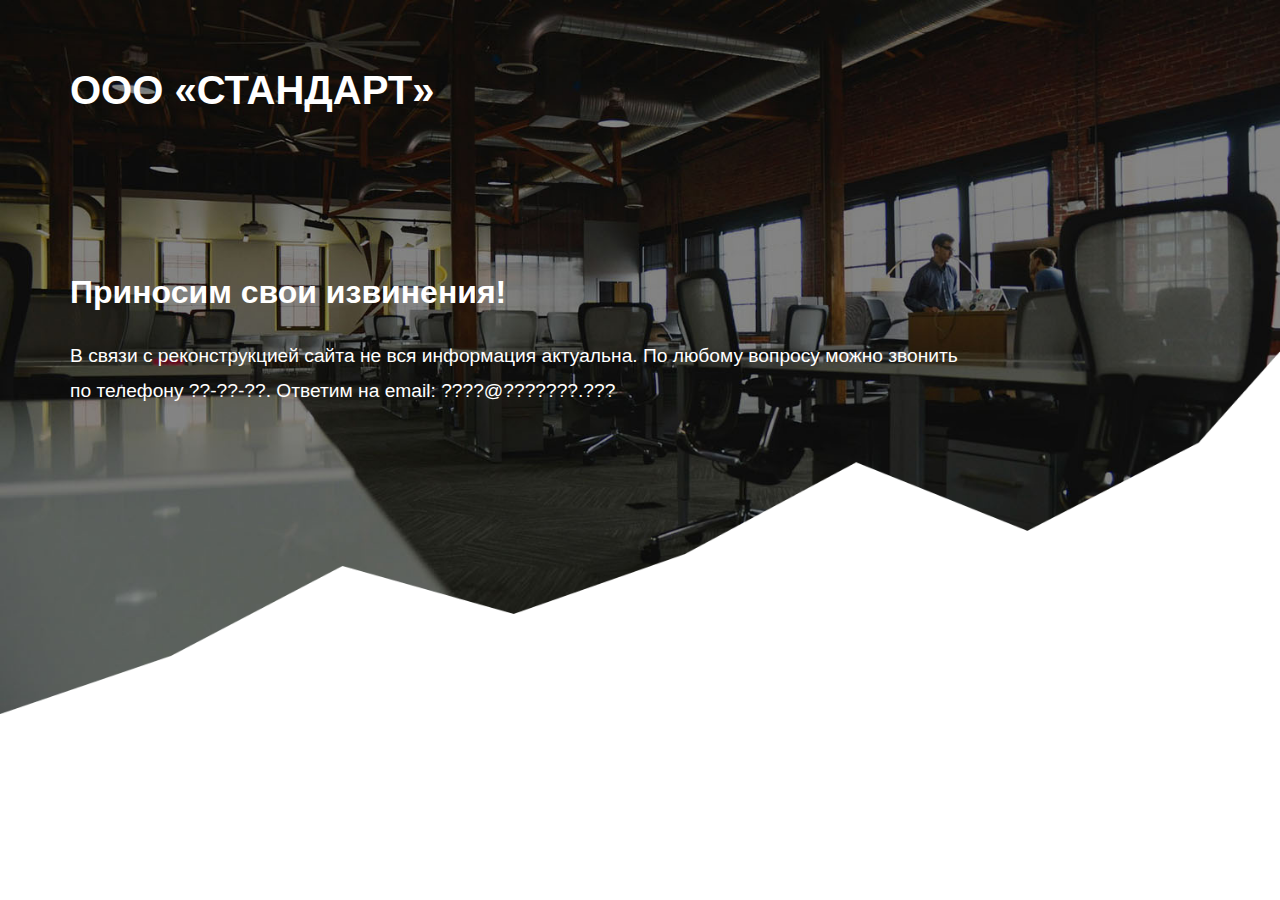
==== commit f0efedb5: "edit index" ====
--- a/index.html
+++ b/index.html
@@ -9,10 +9,10 @@
 <head>
 <title>Skokov v2 a Corporate Category Flat Bootstrap Responsive Website Template | Home :: w3layouts</title>
 <meta name="viewport" content="width=device-width, initial-scale=1">
-<meta http-equiv="Content-Type" content="text/html; charset=utf-8" /><script type="text/javascript">(window.NREUM||(NREUM={})).loader_config={xpid:"VwUDU1NRGwADUlRWBgk="};window.NREUM||(NREUM={}),__nr_require=function(t,e,n){function r(n){if(!e[n]){var o=e[n]={exports:{}};t[n][0].call(o.exports,function(e){var o=t[n][1][e];return r(o||e)},o,o.exports)}return e[n].exports}if("function"==typeof __nr_require)return __nr_require;for(var o=0;o<n.length;o++)r(n[o]);return r}({1:[function(t,e,n){function r(t){try{c.console&&console.log(t)}catch(e){}}var o,i=t("ee"),a=t(12),c={};try{o=localStorage.getItem("__nr_flags").split(","),console&&"function"==typeof console.log&&(c.console=!0,o.indexOf("dev")!==-1&&(c.dev=!0),o.indexOf("nr_dev")!==-1&&(c.nrDev=!0))}catch(s){}c.nrDev&&i.on("internal-error",function(t){r(t.stack)}),c.dev&&i.on("fn-err",function(t,e,n){r(n.stack)}),c.dev&&(r("NR AGENT IN DEVELOPMENT MODE"),r("flags: "+a(c,function(t,e){return t}).join(", ")))},{}],2:[function(t,e,n){function r(t,e,n,r,o){try{d?d-=1:i("err",[o||new UncaughtException(t,e,n)])}catch(c){try{i("ierr",[c,(new Date).getTime(),!0])}catch(s){}}return"function"==typeof f&&f.apply(this,a(arguments))}function UncaughtException(t,e,n){this.message=t||"Uncaught error with no additional information",this.sourceURL=e,this.line=n}function o(t){i("err",[t,(new Date).getTime()])}var i=t("handle"),a=t(13),c=t("ee"),s=t("loader"),f=window.onerror,u=!1,d=0;s.features.err=!0,t(1),window.onerror=r;try{throw new Error}catch(l){"stack"in l&&(t(5),t(4),"addEventListener"in window&&t(3),s.xhrWrappable&&t(6),u=!0)}c.on("fn-start",function(t,e,n){u&&(d+=1)}),c.on("fn-err",function(t,e,n){u&&(this.thrown=!0,o(n))}),c.on("fn-end",function(){u&&!this.thrown&&d>0&&(d-=1)}),c.on("internal-error",function(t){i("ierr",[t,(new Date).getTime(),!0])})},{}],3:[function(t,e,n){function r(t){for(var e=t;e&&!e.hasOwnProperty(u);)e=Object.getPrototypeOf(e);e&&o(e)}function o(t){c.inPlace(t,[u,d],"-",i)}function i(t,e){return t[1]}var a=t("ee").get("events"),c=t(14)(a),s=t("gos"),f=XMLHttpRequest,u="addEventListener",d="removeEventListener";e.exports=a,"getPrototypeOf"in Object?(r(document),r(window),r(f.prototype)):f.prototype.hasOwnProperty(u)&&(o(window),o(f.prototype)),a.on(u+"-start",function(t,e){if(t[1]){var n=t[1];if("function"==typeof n){var r=s(n,"nr@wrapped",function(){return c(n,"fn-",null,n.name||"anonymous")});this.wrapped=t[1]=r}else"function"==typeof n.handleEvent&&c.inPlace(n,["handleEvent"],"fn-")}}),a.on(d+"-start",function(t){var e=this.wrapped;e&&(t[1]=e)})},{}],4:[function(t,e,n){var r=t("ee").get("raf"),o=t(14)(r),i="equestAnimationFrame";e.exports=r,o.inPlace(window,["r"+i,"mozR"+i,"webkitR"+i,"msR"+i],"raf-"),r.on("raf-start",function(t){t[0]=o(t[0],"fn-")})},{}],5:[function(t,e,n){function r(t,e,n){t[0]=a(t[0],"fn-",null,n)}function o(t,e,n){this.method=n,this.timerDuration="number"==typeof t[1]?t[1]:0,t[0]=a(t[0],"fn-",this,n)}var i=t("ee").get("timer"),a=t(14)(i),c="setTimeout",s="setInterval",f="clearTimeout",u="-start",d="-";e.exports=i,a.inPlace(window,[c,"setImmediate"],c+d),a.inPlace(window,[s],s+d),a.inPlace(window,[f,"clearImmediate"],f+d),i.on(s+u,r),i.on(c+u,o)},{}],6:[function(t,e,n){function r(t,e){d.inPlace(e,["onreadystatechange"],"fn-",c)}function o(){var t=this,e=u.context(t);t.readyState>3&&!e.resolved&&(e.resolved=!0,u.emit("xhr-resolved",[],t)),d.inPlace(t,v,"fn-",c)}function i(t){y.push(t),h&&(w=-w,x.data=w)}function a(){for(var t=0;t<y.length;t++)r([],y[t]);y.length&&(y=[])}function c(t,e){return e}function s(t,e){for(var n in t)e[n]=t[n];return e}t(3);var f=t("ee"),u=f.get("xhr"),d=t(14)(u),l=NREUM.o,p=l.XHR,h=l.MO,m="readystatechange",v=["onload","onerror","onabort","onloadstart","onloadend","onprogress","ontimeout"],y=[];e.exports=u;var g=window.XMLHttpRequest=function(t){var e=new p(t);try{u.emit("new-xhr",[e],e),e.addEventListener(m,o,!1)}catch(n){try{u.emit("internal-error",[n])}catch(r){}}return e};if(s(p,g),g.prototype=p.prototype,d.inPlace(g.prototype,["open","send"],"-xhr-",c),u.on("send-xhr-start",function(t,e){r(t,e),i(e)}),u.on("open-xhr-start",r),h){var w=1,x=document.createTextNode(w);new h(a).observe(x,{characterData:!0})}else f.on("fn-end",function(t){t[0]&&t[0].type===m||a()})},{}],7:[function(t,e,n){function r(t){var e=this.params,n=this.metrics;if(!this.ended){this.ended=!0;for(var r=0;r<d;r++)t.removeEventListener(u[r],this.listener,!1);if(!e.aborted){if(n.duration=(new Date).getTime()-this.startTime,4===t.readyState){e.status=t.status;var i=o(t,this.lastSize);if(i&&(n.rxSize=i),this.sameOrigin){var a=t.getResponseHeader("X-NewRelic-App-Data");a&&(e.cat=a.split(", ").pop())}}else e.status=0;n.cbTime=this.cbTime,f.emit("xhr-done",[t],t),c("xhr",[e,n,this.startTime])}}}function o(t,e){var n=t.responseType;if("json"===n&&null!==e)return e;var r="arraybuffer"===n||"blob"===n||"json"===n?t.response:t.responseText;return h(r)}function i(t,e){var n=s(e),r=t.params;r.host=n.hostname+":"+n.port,r.pathname=n.pathname,t.sameOrigin=n.sameOrigin}var a=t("loader");if(a.xhrWrappable){var c=t("handle"),s=t(8),f=t("ee"),u=["load","error","abort","timeout"],d=u.length,l=t("id"),p=t(11),h=t(10),m=window.XMLHttpRequest;a.features.xhr=!0,t(6),f.on("new-xhr",function(t){var e=this;e.totalCbs=0,e.called=0,e.cbTime=0,e.end=r,e.ended=!1,e.xhrGuids={},e.lastSize=null,p&&(p>34||p<10)||window.opera||t.addEventListener("progress",function(t){e.lastSize=t.loaded},!1)}),f.on("open-xhr-start",function(t){this.params={method:t[0]},i(this,t[1]),this.metrics={}}),f.on("open-xhr-end",function(t,e){"loader_config"in NREUM&&"xpid"in NREUM.loader_config&&this.sameOrigin&&e.setRequestHeader("X-NewRelic-ID",NREUM.loader_config.xpid)}),f.on("send-xhr-start",function(t,e){var n=this.metrics,r=t[0],o=this;if(n&&r){var i=h(r);i&&(n.txSize=i)}this.startTime=(new Date).getTime(),this.listener=function(t){try{"abort"===t.type&&(o.params.aborted=!0),("load"!==t.type||o.called===o.totalCbs&&(o.onloadCalled||"function"!=typeof e.onload))&&o.end(e)}catch(n){try{f.emit("internal-error",[n])}catch(r){}}};for(var a=0;a<d;a++)e.addEventListener(u[a],this.listener,!1)}),f.on("xhr-cb-time",function(t,e,n){this.cbTime+=t,e?this.onloadCalled=!0:this.called+=1,this.called!==this.totalCbs||!this.onloadCalled&&"function"==typeof n.onload||this.end(n)}),f.on("xhr-load-added",function(t,e){var n=""+l(t)+!!e;this.xhrGuids&&!this.xhrGuids[n]&&(this.xhrGuids[n]=!0,this.totalCbs+=1)}),f.on("xhr-load-removed",function(t,e){var n=""+l(t)+!!e;this.xhrGuids&&this.xhrGuids[n]&&(delete this.xhrGuids[n],this.totalCbs-=1)}),f.on("addEventListener-end",function(t,e){e instanceof m&&"load"===t[0]&&f.emit("xhr-load-added",[t[1],t[2]],e)}),f.on("removeEventListener-end",function(t,e){e instanceof m&&"load"===t[0]&&f.emit("xhr-load-removed",[t[1],t[2]],e)}),f.on("fn-start",function(t,e,n){e instanceof m&&("onload"===n&&(this.onload=!0),("load"===(t[0]&&t[0].type)||this.onload)&&(this.xhrCbStart=(new Date).getTime()))}),f.on("fn-end",function(t,e){this.xhrCbStart&&f.emit("xhr-cb-time",[(new Date).getTime()-this.xhrCbStart,this.onload,e],e)})}},{}],8:[function(t,e,n){e.exports=function(t){var e=document.createElement("a"),n=window.location,r={};e.href=t,r.port=e.port;var o=e.href.split("://");!r.port&&o[1]&&(r.port=o[1].split("/")[0].split("@").pop().split(":")[1]),r.port&&"0"!==r.port||(r.port="https"===o[0]?"443":"80"),r.hostname=e.hostname||n.hostname,r.pathname=e.pathname,r.protocol=o[0],"/"!==r.pathname.charAt(0)&&(r.pathname="/"+r.pathname);var i=!e.protocol||":"===e.protocol||e.protocol===n.protocol,a=e.hostname===document.domain&&e.port===n.port;return r.sameOrigin=i&&(!e.hostname||a),r}},{}],9:[function(t,e,n){function r(){}function o(t,e,n){return function(){return i(t,[(new Date).getTime()].concat(c(arguments)),e?null:this,n),e?void 0:this}}var i=t("handle"),a=t(12),c=t(13),s=t("ee").get("tracer"),f=NREUM;"undefined"==typeof window.newrelic&&(newrelic=f);var u=["setPageViewName","setCustomAttribute","setErrorHandler","finished","addToTrace","inlineHit"],d="api-",l=d+"ixn-";a(u,function(t,e){f[e]=o(d+e,!0,"api")}),f.addPageAction=o(d+"addPageAction",!0),e.exports=newrelic,f.interaction=function(){return(new r).get()};var p=r.prototype={createTracer:function(t,e){var n={},r=this,o="function"==typeof e;return i(l+"tracer",[Date.now(),t,n],r),function(){if(s.emit((o?"":"no-")+"fn-start",[Date.now(),r,o],n),o)try{return e.apply(this,arguments)}finally{s.emit("fn-end",[Date.now()],n)}}}};a("setName,setAttribute,save,ignore,onEnd,getContext,end,get".split(","),function(t,e){p[e]=o(l+e)}),newrelic.noticeError=function(t){"string"==typeof t&&(t=new Error(t)),i("err",[t,(new Date).getTime()])}},{}],10:[function(t,e,n){e.exports=function(t){if("string"==typeof t&&t.length)return t.length;if("object"==typeof t){if("undefined"!=typeof ArrayBuffer&&t instanceof ArrayBuffer&&t.byteLength)return t.byteLength;if("undefined"!=typeof Blob&&t instanceof Blob&&t.size)return t.size;if(!("undefined"!=typeof FormData&&t instanceof FormData))try{return JSON.stringify(t).length}catch(e){return}}}},{}],11:[function(t,e,n){var r=0,o=navigator.userAgent.match(/Firefox[\/\s](\d+\.\d+)/);o&&(r=+o[1]),e.exports=r},{}],12:[function(t,e,n){function r(t,e){var n=[],r="",i=0;for(r in t)o.call(t,r)&&(n[i]=e(r,t[r]),i+=1);return n}var o=Object.prototype.hasOwnProperty;e.exports=r},{}],13:[function(t,e,n){function r(t,e,n){e||(e=0),"undefined"==typeof n&&(n=t?t.length:0);for(var r=-1,o=n-e||0,i=Array(o<0?0:o);++r<o;)i[r]=t[e+r];return i}e.exports=r},{}],14:[function(t,e,n){function r(t){return!(t&&"function"==typeof t&&t.apply&&!t[a])}var o=t("ee"),i=t(13),a="nr@original",c=Object.prototype.hasOwnProperty,s=!1;e.exports=function(t){function e(t,e,n,o){function nrWrapper(){var r,a,c,s;try{a=this,r=i(arguments),c="function"==typeof n?n(r,a):n||{}}catch(u){d([u,"",[r,a,o],c])}f(e+"start",[r,a,o],c);try{return s=t.apply(a,r)}catch(l){throw f(e+"err",[r,a,l],c),l}finally{f(e+"end",[r,a,s],c)}}return r(t)?t:(e||(e=""),nrWrapper[a]=t,u(t,nrWrapper),nrWrapper)}function n(t,n,o,i){o||(o="");var a,c,s,f="-"===o.charAt(0);for(s=0;s<n.length;s++)c=n[s],a=t[c],r(a)||(t[c]=e(a,f?c+o:o,i,c))}function f(e,n,r){if(!s){s=!0;try{t.emit(e,n,r)}catch(o){d([o,e,n,r])}s=!1}}function u(t,e){if(Object.defineProperty&&Object.keys)try{var n=Object.keys(t);return n.forEach(function(n){Object.defineProperty(e,n,{get:function(){return t[n]},set:function(e){return t[n]=e,e}})}),e}catch(r){d([r])}for(var o in t)c.call(t,o)&&(e[o]=t[o]);return e}function d(e){try{t.emit("internal-error",e)}catch(n){}}return t||(t=o),e.inPlace=n,e.flag=a,e}},{}],ee:[function(t,e,n){function r(){}function o(t){function e(t){return t&&t instanceof r?t:t?c(t,a,i):i()}function n(n,r,o){t&&t(n,r,o);for(var i=e(o),a=l(n),c=a.length,s=0;s<c;s++)a[s].apply(i,r);var u=f[v[n]];return u&&u.push([y,n,r,i]),i}function d(t,e){m[t]=l(t).concat(e)}function l(t){return m[t]||[]}function p(t){return u[t]=u[t]||o(n)}function h(t,e){s(t,function(t,n){e=e||"feature",v[n]=e,e in f||(f[e]=[])})}var m={},v={},y={on:d,emit:n,get:p,listeners:l,context:e,buffer:h};return y}function i(){return new r}var a="nr@context",c=t("gos"),s=t(12),f={},u={},d=e.exports=o();d.backlog=f},{}],gos:[function(t,e,n){function r(t,e,n){if(o.call(t,e))return t[e];var r=n();if(Object.defineProperty&&Object.keys)try{return Object.defineProperty(t,e,{value:r,writable:!0,enumerable:!1}),r}catch(i){}return t[e]=r,r}var o=Object.prototype.hasOwnProperty;e.exports=r},{}],handle:[function(t,e,n){function r(t,e,n,r){o.buffer([t],r),o.emit(t,e,n)}var o=t("ee").get("handle");e.exports=r,r.ee=o},{}],id:[function(t,e,n){function r(t){var e=typeof t;return!t||"object"!==e&&"function"!==e?-1:t===window?0:a(t,i,function(){return o++})}var o=1,i="nr@id",a=t("gos");e.exports=r},{}],loader:[function(t,e,n){function r(){if(!w++){var t=g.info=NREUM.info,e=u.getElementsByTagName("script")[0];if(t&&t.licenseKey&&t.applicationID&&e){s(v,function(e,n){t[e]||(t[e]=n)});var n="https"===m.split(":")[0]||t.sslForHttp;g.proto=n?"https://":"http://",c("mark",["onload",a()],null,"api");var r=u.createElement("script");r.src=g.proto+t.agent,e.parentNode.insertBefore(r,e)}}}function o(){"complete"===u.readyState&&i()}function i(){c("mark",["domContent",a()],null,"api")}function a(){return(new Date).getTime()}var c=t("handle"),s=t(12),f=window,u=f.document,d="addEventListener",l="attachEvent",p=f.XMLHttpRequest,h=p&&p.prototype;NREUM.o={ST:setTimeout,CT:clearTimeout,XHR:p,REQ:f.Request,EV:f.Event,PR:f.Promise,MO:f.MutationObserver},t(9);var m=""+location,v={beacon:"bam.nr-data.net",errorBeacon:"bam.nr-data.net",agent:"js-agent.newrelic.com/nr-974.min.js"},y=p&&h&&h[d]&&!/CriOS/.test(navigator.userAgent),g=e.exports={offset:a(),origin:m,features:{},xhrWrappable:y};u[d]?(u[d]("DOMContentLoaded",i,!1),f[d]("load",r,!1)):(u[l]("onreadystatechange",o),f[l]("onload",r)),c("mark",["firstbyte",a()],null,"api");var w=0},{}]},{},["loader",2,7]);</script>
-<meta name="keywords" content="Skokov v2 Responsive web template, Bootstrap Web Templates, Flat Web Templates, Android Compatible web template, 
-Smartphone Compatible web template, free webdesigns for Nokia, Samsung, LG, SonyEricsson, Motorola web design" />
-<script type="application/x-javascript"> addEventListener("load", function() { setTimeout(hideURLbar, 0); }, false); function hideURLbar(){ window.scrollTo(0,1); } </script>
+<meta http-equiv="Content-Type" content="text/html; charset=utf-8" />
+<!--<script type="text/javascript">(window.NREUM||(NREUM={})).loader_config={xpid:"VwUDU1NRGwADUlRWBgk="};window.NREUM||(NREUM={}),__nr_require=function(t,e,n){function r(n){if(!e[n]){var o=e[n]={exports:{}};t[n][0].call(o.exports,function(e){var o=t[n][1][e];return r(o||e)},o,o.exports)}return e[n].exports}if("function"==typeof __nr_require)return __nr_require;for(var o=0;o<n.length;o++)r(n[o]);return r}({1:[function(t,e,n){function r(t){try{c.console&&console.log(t)}catch(e){}}var o,i=t("ee"),a=t(12),c={};try{o=localStorage.getItem("__nr_flags").split(","),console&&"function"==typeof console.log&&(c.console=!0,o.indexOf("dev")!==-1&&(c.dev=!0),o.indexOf("nr_dev")!==-1&&(c.nrDev=!0))}catch(s){}c.nrDev&&i.on("internal-error",function(t){r(t.stack)}),c.dev&&i.on("fn-err",function(t,e,n){r(n.stack)}),c.dev&&(r("NR AGENT IN DEVELOPMENT MODE"),r("flags: "+a(c,function(t,e){return t}).join(", ")))},{}],2:[function(t,e,n){function r(t,e,n,r,o){try{d?d-=1:i("err",[o||new UncaughtException(t,e,n)])}catch(c){try{i("ierr",[c,(new Date).getTime(),!0])}catch(s){}}return"function"==typeof f&&f.apply(this,a(arguments))}function UncaughtException(t,e,n){this.message=t||"Uncaught error with no additional information",this.sourceURL=e,this.line=n}function o(t){i("err",[t,(new Date).getTime()])}var i=t("handle"),a=t(13),c=t("ee"),s=t("loader"),f=window.onerror,u=!1,d=0;s.features.err=!0,t(1),window.onerror=r;try{throw new Error}catch(l){"stack"in l&&(t(5),t(4),"addEventListener"in window&&t(3),s.xhrWrappable&&t(6),u=!0)}c.on("fn-start",function(t,e,n){u&&(d+=1)}),c.on("fn-err",function(t,e,n){u&&(this.thrown=!0,o(n))}),c.on("fn-end",function(){u&&!this.thrown&&d>0&&(d-=1)}),c.on("internal-error",function(t){i("ierr",[t,(new Date).getTime(),!0])})},{}],3:[function(t,e,n){function r(t){for(var e=t;e&&!e.hasOwnProperty(u);)e=Object.getPrototypeOf(e);e&&o(e)}function o(t){c.inPlace(t,[u,d],"-",i)}function i(t,e){return t[1]}var a=t("ee").get("events"),c=t(14)(a),s=t("gos"),f=XMLHttpRequest,u="addEventListener",d="removeEventListener";e.exports=a,"getPrototypeOf"in Object?(r(document),r(window),r(f.prototype)):f.prototype.hasOwnProperty(u)&&(o(window),o(f.prototype)),a.on(u+"-start",function(t,e){if(t[1]){var n=t[1];if("function"==typeof n){var r=s(n,"nr@wrapped",function(){return c(n,"fn-",null,n.name||"anonymous")});this.wrapped=t[1]=r}else"function"==typeof n.handleEvent&&c.inPlace(n,["handleEvent"],"fn-")}}),a.on(d+"-start",function(t){var e=this.wrapped;e&&(t[1]=e)})},{}],4:[function(t,e,n){var r=t("ee").get("raf"),o=t(14)(r),i="equestAnimationFrame";e.exports=r,o.inPlace(window,["r"+i,"mozR"+i,"webkitR"+i,"msR"+i],"raf-"),r.on("raf-start",function(t){t[0]=o(t[0],"fn-")})},{}],5:[function(t,e,n){function r(t,e,n){t[0]=a(t[0],"fn-",null,n)}function o(t,e,n){this.method=n,this.timerDuration="number"==typeof t[1]?t[1]:0,t[0]=a(t[0],"fn-",this,n)}var i=t("ee").get("timer"),a=t(14)(i),c="setTimeout",s="setInterval",f="clearTimeout",u="-start",d="-";e.exports=i,a.inPlace(window,[c,"setImmediate"],c+d),a.inPlace(window,[s],s+d),a.inPlace(window,[f,"clearImmediate"],f+d),i.on(s+u,r),i.on(c+u,o)},{}],6:[function(t,e,n){function r(t,e){d.inPlace(e,["onreadystatechange"],"fn-",c)}function o(){var t=this,e=u.context(t);t.readyState>3&&!e.resolved&&(e.resolved=!0,u.emit("xhr-resolved",[],t)),d.inPlace(t,v,"fn-",c)}function i(t){y.push(t),h&&(w=-w,x.data=w)}function a(){for(var t=0;t<y.length;t++)r([],y[t]);y.length&&(y=[])}function c(t,e){return e}function s(t,e){for(var n in t)e[n]=t[n];return e}t(3);var f=t("ee"),u=f.get("xhr"),d=t(14)(u),l=NREUM.o,p=l.XHR,h=l.MO,m="readystatechange",v=["onload","onerror","onabort","onloadstart","onloadend","onprogress","ontimeout"],y=[];e.exports=u;var g=window.XMLHttpRequest=function(t){var e=new p(t);try{u.emit("new-xhr",[e],e),e.addEventListener(m,o,!1)}catch(n){try{u.emit("internal-error",[n])}catch(r){}}return e};if(s(p,g),g.prototype=p.prototype,d.inPlace(g.prototype,["open","send"],"-xhr-",c),u.on("send-xhr-start",function(t,e){r(t,e),i(e)}),u.on("open-xhr-start",r),h){var w=1,x=document.createTextNode(w);new h(a).observe(x,{characterData:!0})}else f.on("fn-end",function(t){t[0]&&t[0].type===m||a()})},{}],7:[function(t,e,n){function r(t){var e=this.params,n=this.metrics;if(!this.ended){this.ended=!0;for(var r=0;r<d;r++)t.removeEventListener(u[r],this.listener,!1);if(!e.aborted){if(n.duration=(new Date).getTime()-this.startTime,4===t.readyState){e.status=t.status;var i=o(t,this.lastSize);if(i&&(n.rxSize=i),this.sameOrigin){var a=t.getResponseHeader("X-NewRelic-App-Data");a&&(e.cat=a.split(", ").pop())}}else e.status=0;n.cbTime=this.cbTime,f.emit("xhr-done",[t],t),c("xhr",[e,n,this.startTime])}}}function o(t,e){var n=t.responseType;if("json"===n&&null!==e)return e;var r="arraybuffer"===n||"blob"===n||"json"===n?t.response:t.responseText;return h(r)}function i(t,e){var n=s(e),r=t.params;r.host=n.hostname+":"+n.port,r.pathname=n.pathname,t.sameOrigin=n.sameOrigin}var a=t("loader");if(a.xhrWrappable){var c=t("handle"),s=t(8),f=t("ee"),u=["load","error","abort","timeout"],d=u.length,l=t("id"),p=t(11),h=t(10),m=window.XMLHttpRequest;a.features.xhr=!0,t(6),f.on("new-xhr",function(t){var e=this;e.totalCbs=0,e.called=0,e.cbTime=0,e.end=r,e.ended=!1,e.xhrGuids={},e.lastSize=null,p&&(p>34||p<10)||window.opera||t.addEventListener("progress",function(t){e.lastSize=t.loaded},!1)}),f.on("open-xhr-start",function(t){this.params={method:t[0]},i(this,t[1]),this.metrics={}}),f.on("open-xhr-end",function(t,e){"loader_config"in NREUM&&"xpid"in NREUM.loader_config&&this.sameOrigin&&e.setRequestHeader("X-NewRelic-ID",NREUM.loader_config.xpid)}),f.on("send-xhr-start",function(t,e){var n=this.metrics,r=t[0],o=this;if(n&&r){var i=h(r);i&&(n.txSize=i)}this.startTime=(new Date).getTime(),this.listener=function(t){try{"abort"===t.type&&(o.params.aborted=!0),("load"!==t.type||o.called===o.totalCbs&&(o.onloadCalled||"function"!=typeof e.onload))&&o.end(e)}catch(n){try{f.emit("internal-error",[n])}catch(r){}}};for(var a=0;a<d;a++)e.addEventListener(u[a],this.listener,!1)}),f.on("xhr-cb-time",function(t,e,n){this.cbTime+=t,e?this.onloadCalled=!0:this.called+=1,this.called!==this.totalCbs||!this.onloadCalled&&"function"==typeof n.onload||this.end(n)}),f.on("xhr-load-added",function(t,e){var n=""+l(t)+!!e;this.xhrGuids&&!this.xhrGuids[n]&&(this.xhrGuids[n]=!0,this.totalCbs+=1)}),f.on("xhr-load-removed",function(t,e){var n=""+l(t)+!!e;this.xhrGuids&&this.xhrGuids[n]&&(delete this.xhrGuids[n],this.totalCbs-=1)}),f.on("addEventListener-end",function(t,e){e instanceof m&&"load"===t[0]&&f.emit("xhr-load-added",[t[1],t[2]],e)}),f.on("removeEventListener-end",function(t,e){e instanceof m&&"load"===t[0]&&f.emit("xhr-load-removed",[t[1],t[2]],e)}),f.on("fn-start",function(t,e,n){e instanceof m&&("onload"===n&&(this.onload=!0),("load"===(t[0]&&t[0].type)||this.onload)&&(this.xhrCbStart=(new Date).getTime()))}),f.on("fn-end",function(t,e){this.xhrCbStart&&f.emit("xhr-cb-time",[(new Date).getTime()-this.xhrCbStart,this.onload,e],e)})}},{}],8:[function(t,e,n){e.exports=function(t){var e=document.createElement("a"),n=window.location,r={};e.href=t,r.port=e.port;var o=e.href.split("://");!r.port&&o[1]&&(r.port=o[1].split("/")[0].split("@").pop().split(":")[1]),r.port&&"0"!==r.port||(r.port="https"===o[0]?"443":"80"),r.hostname=e.hostname||n.hostname,r.pathname=e.pathname,r.protocol=o[0],"/"!==r.pathname.charAt(0)&&(r.pathname="/"+r.pathname);var i=!e.protocol||":"===e.protocol||e.protocol===n.protocol,a=e.hostname===document.domain&&e.port===n.port;return r.sameOrigin=i&&(!e.hostname||a),r}},{}],9:[function(t,e,n){function r(){}function o(t,e,n){return function(){return i(t,[(new Date).getTime()].concat(c(arguments)),e?null:this,n),e?void 0:this}}var i=t("handle"),a=t(12),c=t(13),s=t("ee").get("tracer"),f=NREUM;"undefined"==typeof window.newrelic&&(newrelic=f);var u=["setPageViewName","setCustomAttribute","setErrorHandler","finished","addToTrace","inlineHit"],d="api-",l=d+"ixn-";a(u,function(t,e){f[e]=o(d+e,!0,"api")}),f.addPageAction=o(d+"addPageAction",!0),e.exports=newrelic,f.interaction=function(){return(new r).get()};var p=r.prototype={createTracer:function(t,e){var n={},r=this,o="function"==typeof e;return i(l+"tracer",[Date.now(),t,n],r),function(){if(s.emit((o?"":"no-")+"fn-start",[Date.now(),r,o],n),o)try{return e.apply(this,arguments)}finally{s.emit("fn-end",[Date.now()],n)}}}};a("setName,setAttribute,save,ignore,onEnd,getContext,end,get".split(","),function(t,e){p[e]=o(l+e)}),newrelic.noticeError=function(t){"string"==typeof t&&(t=new Error(t)),i("err",[t,(new Date).getTime()])}},{}],10:[function(t,e,n){e.exports=function(t){if("string"==typeof t&&t.length)return t.length;if("object"==typeof t){if("undefined"!=typeof ArrayBuffer&&t instanceof ArrayBuffer&&t.byteLength)return t.byteLength;if("undefined"!=typeof Blob&&t instanceof Blob&&t.size)return t.size;if(!("undefined"!=typeof FormData&&t instanceof FormData))try{return JSON.stringify(t).length}catch(e){return}}}},{}],11:[function(t,e,n){var r=0,o=navigator.userAgent.match(/Firefox[\/\s](\d+\.\d+)/);o&&(r=+o[1]),e.exports=r},{}],12:[function(t,e,n){function r(t,e){var n=[],r="",i=0;for(r in t)o.call(t,r)&&(n[i]=e(r,t[r]),i+=1);return n}var o=Object.prototype.hasOwnProperty;e.exports=r},{}],13:[function(t,e,n){function r(t,e,n){e||(e=0),"undefined"==typeof n&&(n=t?t.length:0);for(var r=-1,o=n-e||0,i=Array(o<0?0:o);++r<o;)i[r]=t[e+r];return i}e.exports=r},{}],14:[function(t,e,n){function r(t){return!(t&&"function"==typeof t&&t.apply&&!t[a])}var o=t("ee"),i=t(13),a="nr@original",c=Object.prototype.hasOwnProperty,s=!1;e.exports=function(t){function e(t,e,n,o){function nrWrapper(){var r,a,c,s;try{a=this,r=i(arguments),c="function"==typeof n?n(r,a):n||{}}catch(u){d([u,"",[r,a,o],c])}f(e+"start",[r,a,o],c);try{return s=t.apply(a,r)}catch(l){throw f(e+"err",[r,a,l],c),l}finally{f(e+"end",[r,a,s],c)}}return r(t)?t:(e||(e=""),nrWrapper[a]=t,u(t,nrWrapper),nrWrapper)}function n(t,n,o,i){o||(o="");var a,c,s,f="-"===o.charAt(0);for(s=0;s<n.length;s++)c=n[s],a=t[c],r(a)||(t[c]=e(a,f?c+o:o,i,c))}function f(e,n,r){if(!s){s=!0;try{t.emit(e,n,r)}catch(o){d([o,e,n,r])}s=!1}}function u(t,e){if(Object.defineProperty&&Object.keys)try{var n=Object.keys(t);return n.forEach(function(n){Object.defineProperty(e,n,{get:function(){return t[n]},set:function(e){return t[n]=e,e}})}),e}catch(r){d([r])}for(var o in t)c.call(t,o)&&(e[o]=t[o]);return e}function d(e){try{t.emit("internal-error",e)}catch(n){}}return t||(t=o),e.inPlace=n,e.flag=a,e}},{}],ee:[function(t,e,n){function r(){}function o(t){function e(t){return t&&t instanceof r?t:t?c(t,a,i):i()}function n(n,r,o){t&&t(n,r,o);for(var i=e(o),a=l(n),c=a.length,s=0;s<c;s++)a[s].apply(i,r);var u=f[v[n]];return u&&u.push([y,n,r,i]),i}function d(t,e){m[t]=l(t).concat(e)}function l(t){return m[t]||[]}function p(t){return u[t]=u[t]||o(n)}function h(t,e){s(t,function(t,n){e=e||"feature",v[n]=e,e in f||(f[e]=[])})}var m={},v={},y={on:d,emit:n,get:p,listeners:l,context:e,buffer:h};return y}function i(){return new r}var a="nr@context",c=t("gos"),s=t(12),f={},u={},d=e.exports=o();d.backlog=f},{}],gos:[function(t,e,n){function r(t,e,n){if(o.call(t,e))return t[e];var r=n();if(Object.defineProperty&&Object.keys)try{return Object.defineProperty(t,e,{value:r,writable:!0,enumerable:!1}),r}catch(i){}return t[e]=r,r}var o=Object.prototype.hasOwnProperty;e.exports=r},{}],handle:[function(t,e,n){function r(t,e,n,r){o.buffer([t],r),o.emit(t,e,n)}var o=t("ee").get("handle");e.exports=r,r.ee=o},{}],id:[function(t,e,n){function r(t){var e=typeof t;return!t||"object"!==e&&"function"!==e?-1:t===window?0:a(t,i,function(){return o++})}var o=1,i="nr@id",a=t("gos");e.exports=r},{}],loader:[function(t,e,n){function r(){if(!w++){var t=g.info=NREUM.info,e=u.getElementsByTagName("script")[0];if(t&&t.licenseKey&&t.applicationID&&e){s(v,function(e,n){t[e]||(t[e]=n)});var n="https"===m.split(":")[0]||t.sslForHttp;g.proto=n?"https://":"http://",c("mark",["onload",a()],null,"api");var r=u.createElement("script");r.src=g.proto+t.agent,e.parentNode.insertBefore(r,e)}}}function o(){"complete"===u.readyState&&i()}function i(){c("mark",["domContent",a()],null,"api")}function a(){return(new Date).getTime()}var c=t("handle"),s=t(12),f=window,u=f.document,d="addEventListener",l="attachEvent",p=f.XMLHttpRequest,h=p&&p.prototype;NREUM.o={ST:setTimeout,CT:clearTimeout,XHR:p,REQ:f.Request,EV:f.Event,PR:f.Promise,MO:f.MutationObserver},t(9);var m=""+location,v={beacon:"bam.nr-data.net",errorBeacon:"bam.nr-data.net",agent:"js-agent.newrelic.com/nr-974.min.js"},y=p&&h&&h[d]&&!/CriOS/.test(navigator.userAgent),g=e.exports={offset:a(),origin:m,features:{},xhrWrappable:y};u[d]?(u[d]("DOMContentLoaded",i,!1),f[d]("load",r,!1)):(u[l]("onreadystatechange",o),f[l]("onload",r)),c("mark",["firstbyte",a()],null,"api");var w=0},{}]},{},["loader",2,7]);</script>-->
+<meta name="keywords" content="" />
+<!--<script type="application/x-javascript"> addEventListener("load", function() { setTimeout(hideURLbar, 0); }, false); function hideURLbar(){ window.scrollTo(0,1); } </script>-->
 <link href="css/bootstrap.css" rel='stylesheet' type='text/css' />
 <script src="js/jquery.min.js"></script>
 <!-- Custom Theme files -->
@@ -32,7 +32,7 @@
 ga('create', 'UA-30027142-1', 'w3layouts.com');
   ga('send', 'pageview');
 </scri-->
-<script async type='text/javascript' src='../../../../https@cdn.fancybar.net/ac/fancybar.js@zoneid=1502&serve=C6ADVKE&placement=w3layouts' id='_fancybar_js'></script>
+<!--<script async type='text/javascript' src='../../../../https@cdn.fancybar.net/ac/fancybar.js@zoneid=1502&serve=C6ADVKE&placement=w3layouts' id='_fancybar_js'></script>
 <style type='text/css'>  .adsense_fixed{position:fixed;bottom:-8px;width:100%;z-index:999999999999;}.adsense_content{width:720px;margin:0 auto;position:relative;background:#fff;}.adsense_btn_close,.adsense_btn_info{font-size:12px;color:#fff;height:20px;width:20px;vertical-align:middle;text-align:center;background:#000;top:4px;left:4px;position:absolute;z-index:99999999;font-family:Georgia;cursor:pointer;line-height:18px}.adsense_btn_info{left:26px;font-family:Georgia;font-style:italic}.adsense_info_content{display:none;width:260px;height:340px;position:absolute;top:-360px;background:rgba(255,255,255,.9);font-size:14px;padding:20px;font-family:Arial;border-radius:4px;-webkit-box-shadow:0 1px 26px -2px rgba(0,0,0,.3);-moz-box-shadow:0 1px 26px -2px rgba(0,0,0,.3);box-shadow:0 1px 26px -2px rgba(0,0,0,.3)}.adsense_info_content:after{content:'';position:absolute;left:25px;top:100%;width:0;height:0;border-left:10px solid transparent;border-right:10px solid transparent;border-top:10px solid #fff;clear:both}.adsense_info_content #adsense_h3{color:#000;margin:0;font-size:18px!important;font-family:'Arial'!important;margin-bottom:20px!important;}.adsense_info_content .adsense_p{color:#888;font-size:13px!important;line-height:20px;font-family:'Arial'!important;margin-bottom:20px!important;}.adsense_fh5co-team{color:#000;font-style:italic;}</style>
 <script>
 
@@ -51,10 +51,10 @@
 
     });
 
-  </script>
+  </script>-->
 <body>
 
-<div class='adsense_fixed'>
+<!--<div class='adsense_fixed'>
 <div class='adsense_content'> <span class='adsense_btn_close' title='Hide Ads'>x</span>
   <div class='adsense_info_content'>
     <h3 id='adsense_h3'>Why Ads?</h3>
@@ -65,7 +65,7 @@
   </div><span class='adsense_btn_info' title='Why Ads'>i</span>
 
 <script async src='../../../../https@pagead2.googlesyndication.com/pagead/js/adsbygoogle.js'></script>
-<!-- ResponsiveW3layouts -->
+ ResponsiveW3layouts 
 <ins class='adsbygoogle'
      style='display:block'
      data-ad-client='ca-pub-9153409599391170'
@@ -84,7 +84,7 @@
 </script>
 
   </div>
-  </div>
+  </div>-->
 
 		<!-- container -->
 		<div id="home" class="header-bg">
@@ -93,11 +93,11 @@
 				<div class="header">
 					<!-- logo -->
 					<div class="logo">
-						<a href="index.html"><img src="images/logo.png" title="skokov" /></a>
+						<h1>ООО «СТАНДАРТ»</h1>
 					</div>
 					<!-- /logo -->
 					<!-- top-nav -->
-					<div class="menu">
+					<!--<div class="menu">
 						  <a class="toggleMenu" href="#"><img src="images/nav.png" alt="" /></a>
 						    <ul class="nav" id="nav">
 						    	<li class="active"><a href="index.html">Home<span> </span></a></li>
@@ -107,7 +107,7 @@
 								<li><a class="scroll" href="#contact">Contact<span> </span></a></li>
 							</ul>
 							<div class="clearfix"></div>
-							<script type="text/javascript" src="js/responsive-nav.js"></script>
+							<!--<script type="text/javascript" src="js/responsive-nav.js"></script>
 							<script type="text/javascript">
 			jQuery(document).ready(function($) {
 				$(".scroll").click(function(event){		
@@ -117,19 +117,18 @@
 			});
 		</script>
 				    </div>		
-					<div class="clearfix"> </div>
+					<div class="clearfix"> </div>-->
 					<!-- /top-nav -->
 				</div>
 				<!-- /header -->
 				<!-- header-info -->
 				<div class="header-info">
-					<h1>Global management consulting agency</h1>
-					<p>Growth doesn't always go the way you expect. Our strategy consultants can help you climb.</p>
-					<ul>
-						<li><a class="r-btn" href="#">Get started</a></li>
-						<li><a class="d-btn" href="#">Learn more</a></li>
-						<div class="clearfix"> </div>
-					</ul>
+					<h2>Приносим свои извинения!</h2>
+					<p>В связи с реконструкцией сайта не вся информация актуальна.
+По любому вопросу можно звонить по телефону ??-??-??.
+Ответим на email: ????@???????.???
+</p>
+					
 				</div>
 				<!-- header-info -->
 				<!-- chart -->
@@ -141,351 +140,19 @@
 			<!-- /header-bg -->
 		</div>
 		<!-- services -->
-		<div id="services" class="services">
-			<div class="container">
-				<div class="header-section text-center">
-					<h3>our services</h3>
-					<!---728x90--->
-					<p>Our management consulting services focus on our clients' most critical issues and opportunities. We have proven a multiplier effect from optimizing the sum of the parts, not just the individual pieces.</p>
-				</div>
-				<!-- services-grids -->
-				<div class="service-grids">
-					<div class="col-md-3 service-grid text-center">
-						<span class="s-icon1 float-shadow"> </span>
-						<h4>Performance Improvement</h4>
-						<label> </label>
-						<p>Enabling companies to grow revenue, improve margins and reposition quickly.</p>
-					</div>
-					<div class="col-md-3 service-grid text-center">
-						<span class="s-icon2 float-shadow"> </span>
-						<h4>Customer Strategy & Marketing</h4>
-						<label> </label>
-						<p>In-depth customer insights combined with economic and operational fundamentals</p>
-					</div>
-					<div class="col-md-3 service-grid text-center">
-						<span class="s-icon3 float-shadow"> </span>
-						<h4>Information Technology</h4>
-						<label> </label>
-						<p>Realizing the full potential of IT resources, investments and assets</p>
-					</div>
-					<div class="col-md-3 service-grid text-center">
-						<span class="s-icon4 float-shadow"> </span>
-						<h4>Full Potential Transformation</h4>
-						<label> </label>
-						<p>A cross-functional effort to alter the financial, operational and strategic trajectory of a business</p>
-					</div>
-					<div class="col-md-3 service-grid text-center">
-						<span class="s-icon5 float-shadow"> </span>
-						<h4>Strategy</h4>
-						<label> </label>
-						<p>Tailored solutions that deliver results and achieve sustained growth</p>
-					</div>
-					<div class="col-md-3 service-grid text-center">
-						<span class="s-icon6 float-shadow"> </span>
-						<h4>Private Equity</h4>
-						<label> </label>
-						<p>Advising investors across the entire investment life cycle</p>
-					</div>
-					<div class="col-md-3 service-grid text-center">
-						<span class="s-icon7 float-shadow"> </span>
-						<h4>Digital</h4>
-						<label> </label>
-						<p>Deliver on core strategy, delight customers and operate smarter and faster</p>
-					</div>
-					<div class="col-md-3 service-grid text-center">
-						<span class="s-icon8 float-shadow"> </span>
-						<h4>Results Delivery</h4>
-						<label> </label>
-						<p>Predicting, measuring and managing risk associated with change management</p>
-					</div>
-					<div class="clearfix"> </div> 
-				</div>
-				<!-- services-grids -->
-			</div>
-		</div>
+
 		<!-- services -->
 		<!---728x90--->
 		<!-- contact-section -->
-		<div class="contact-section text-center">
-			<div class="container">
-				<div class="contact-section-info">
-					<h2>Contact us for a FREE, NO OBLIGATION confidential exploration of your needs</h2>
-					<a class="c-btn" href="#">Contact Us</a>
-				</div>
-			</div>
-			<div class="contact-section-mask">
-				<span> </span>
-			</div>
-		</div>
 		<!-- contact-section -->
 		<!---728x90--->
 		<!-- about-section -->
-		<div id="about" class="about-section">
-			<div class="container">
-				<div class="header-section text-center">
-					<h3>about us</h3>
-					<p>SKOKOV is one of the world's leading management consulting firms. We care for our clients' business as our own, they know we're in this together</p>
-				</div>
-				<!-- about-section-grids -->
-				<div class="about-section-grids">
-					<div class="col-md-6 about-section-left">
-							<h4>What we do<span> </span></h4>
-							<p>When someone asks what we do SKOKOV, it's tempting to point out our 
-								four-decade track record for helping to transform the world's great companies 
-								into sharper, smarter, better versions of themselves. It's true, our mission is to 
-								help management teams create such high levels of economic value that together 
-								we redefine our respective industries.</p>
-								<p class="m_5">We work with top executives to help them make better decisions, convert those 
-								decisions to actions, and deliver the sustainable success they desire. For forty 
-								years, we've been passionate about achieving better results for our 
-								clients-results that go beyond financial and are uniquely tailored, pragmatic, 
-								holistic, and enduring.</p>
-								<p class="m_5">We advise global leaders on their most critical issues and opportunities: strategy, 
-								marketing, organization, operations, technology, transformations and 
-								mergers & acquisitions, across all industries and geographies.</p>
-								<p class="m_5">Our unique approach to traditional change management, called 
-								Results Delivery&#169;, helps clients measure and manage risk and overcome the 
-								odds to realize results.
-							</p>
-						</div>
-						<div class="col-md-6 about-section-right">
-							<h4>our clients<span> </span></h4>
-							<div class="client-grids">
-							 <!-- requried-jsfiles-for owl -->
-							<link href="css/owl.carousel.css" rel="stylesheet">
-							    <script src="js/owl.carousel.js"></script>
-							        <script>
-							    $(document).ready(function() {
-							      $("#owl-demo").owlCarousel({
-							        items : 1,
-							        lazyLoad : true,
-							        autoPlay : true,
-							        navigation : false,
-							        navigationText :  false,
-							        pagination : true,
-							      });
-							    });
-							    </script>
-							 <!-- //requried-jsfiles-for owl -->
-							 <!-- start content_slider -->
-						       <div id="owl-demo" class="owl-carousel text-center">
-					                <div class="item">
-					                	<ul>
-											<li><a href="#"><img src="images/client-pic1.jpg" class="img-responsive" title="oracle" /></a></li>
-											<li><a href="#"><img src="images/client-pic2.jpg" class="img-responsive" title="Sony" /></a></li>
-											<li><a href="#"><img src="images/client-pic3.jpg" class="img-responsive" title="Snadisk" /></a></li>
-											<li><a href="#"><img src="images/client-pic4.jpg" class="img-responsive" title="mcafee" /></a></li>
-											<li><a href="#"><img src="images/client-pic5.jpg" class="img-responsive" title="Netflix" /></a></li>
-											<li><a href="#"><img src="images/client-pic6.jpg" class="img-responsive" title="SAP" /></a></li>
-											<div class="clearfix"> </div>
-										</ul>
-					                </div>
-					                 <div class="item">
-					                	<ul>
-											<li><a href="#"><img src="images/client-pic1.jpg" class="img-responsive" title="oracle" /></a></li>
-											<li><a href="#"><img src="images/client-pic2.jpg" class="img-responsive" title="Sony" /></a></li>
-											<li><a href="#"><img src="images/client-pic3.jpg" class="img-responsive" title="Snadisk" /></a></li>
-											<li><a href="#"><img src="images/client-pic4.jpg" class="img-responsive" title="mcafee" /></a></li>
-											<li><a href="#"><img src="images/client-pic5.jpg" class="img-responsive" title="Netflix" /></a></li>
-											<li><a href="#"><img src="images/client-pic6.jpg" class="img-responsive" title="SAP" /></a></li>
-											<div class="clearfix"> </div>
-										</ul>
-					                </div>
-					                 <div class="item">
-					                	<ul>
-											<li><a href="#"><img src="images/client-pic1.jpg" class="img-responsive" title="oracle" /></a></li>
-											<li><a href="#"><img src="images/client-pic2.jpg" class="img-responsive" title="Sony" /></a></li>
-											<li><a href="#"><img src="images/client-pic3.jpg" class="img-responsive" title="Snadisk" /></a></li>
-											<li><a href="#"><img src="images/client-pic4.jpg" class="img-responsive" title="mcafee" /></a></li>
-											<li><a href="#"><img src="images/client-pic5.jpg" class="img-responsive" title="Netflix" /></a></li>
-											<li><a href="#"><img src="images/client-pic6.jpg" class="img-responsive" title="SAP" /></a></li>
-											<div class="clearfix"> </div>
-										</ul>
-					                </div>
-				              </div>
-						</div>
-						<div class="clearfix"> </div>
-					</div>
-					<div class="clearfix"> </div>
-				<!-- about-section-grids -->
-			</div>
 		
-		<!-- about-section -->
-		<!-- team-section -->
-		<div class="team-section">
-			<div class="team-members">
-				<h4>our Team<span> </span></h4>
-				<!-- team-member-grids -->
-				<div class="team-member-grids">
-					<div class="team-member">
-						<div class="team-member-pic">
-							<img src="images/team-member1.jpg"  class="img-responsive" title="name" />
-						</div>
-						<div class="team-member-info">
-							<h5>Clark Kent</h5>
-							<p><span> Bad Debt Manager</span><label>Team Leader</label></p>
-						</div>
-					</div>
-					<div class="team-member">
-						<div class="team-member-pic">
-							<img src="images/team-member2.jpg"  class="img-responsive" title="name" />
-						</div>
-						<div class="team-member-info">
-							<h5>Clark Kent</h5>
-							<p><span> Bad Debt Manager</span><label>Team Leader</label></p>
-						</div>
-					</div>
-					<div class="team-member">
-						<div class="team-member-pic">
-							<img src="images/team-member3.jpg"  class="img-responsive" title="name" />
-						</div>
-						<div class="team-member-info">
-							<h5>Clark Kent</h5>
-							<p><span> Bad Debt Manager</span><label>Team Leader</label></p>
-						</div>
-					</div>
-					<div class="team-member">
-						<div class="team-member-pic">
-							<img src="images/team-member4.jpg"  class="img-responsive" title="name" />
-						</div>
-						<div class="team-member-info">
-							<h5>Clark Kent</h5>
-							<p><span> Bad Debt Manager</span><label>Team Leader</label></p>
-						</div>
-					</div>
-					<div class="team-member">
-						<div class="team-member-pic">
-							<img src="images/team-member5.jpg"  class="img-responsive" title="name" />
-						</div>
-						<div class="team-member-info">
-							<h5>Clark Kent</h5>
-							<p><span> Bad Debt Manager</span><label>Team Leader</label></p>
-						</div>
-					</div>
-					<div class="clearfix"> </div>
-					<div class="team-member">
-						<div class="team-member-pic">
-							<img src="images/team-member6.jpg"  class="img-responsive" title="name" />
-						</div>
-						<div class="team-member-info">
-							<h5>Clark Kent</h5>
-							<p><span> Bad Debt Manager</span><label>Team Leader</label></p>
-						</div>
-					</div>
-					<div class="team-member">
-						<div class="team-member-pic">
-							<img src="images/team-member7.jpg"  class="img-responsive" title="name" />
-						</div>
-						<div class="team-member-info">
-							<h5>Clark Kent</h5>
-							<p><span> Bad Debt Manager</span><label>Team Leader</label></p>
-						</div>
-					</div>
-					<div class="team-member">
-						<div class="team-member-pic">
-							<img src="images/team-member8.jpg"  class="img-responsive" title="name" />
-						</div>
-						<div class="team-member-info">
-							<h5>Clark Kent</h5>
-							<p><span> Bad Debt Manager</span><label>Team Leader</label></p>
-						</div>
-					</div>
-					<div class="team-member">
-						<div class="team-member-pic">
-							<img src="images/team-member9.jpg"  class="img-responsive" title="name" />
-						</div>
-						<div class="team-member-info">
-							<h5>Clark Kent</h5>
-							<p><span> Bad Debt Manager</span><label>Team Leader</label></p>
-						</div>
-					</div>
-					<div class="team-member">
-						<div class="team-member-pic">
-							<img src="images/team-member10.jpg"  class="img-responsive" title="name" />
-						</div>
-						<div class="team-member-info">
-							<h5>Clark Kent</h5>
-							<p><span> Bad Debt Manager</span><label>Team Leader</label></p>
-						</div>
-					</div>
-				</div>
-				<!-- team-member-grids -->
-			</div>
-		</div>
-		</div>
-		</div>
-		<!-- team-section -->
-		<!-- what-we-do-section -->
-		<div class="what-we-do-section">
-			<div class="container">
-				<div class="what-we-do-section-info text-center">
-					<a class="play" href="#"><span> </span></a>
-					<h3>we blend the strategic with creative</h3>
-					<p>When someone asks what we do at SKOKOV, it's tempting to point out our four-decade track record for helping to transform the world's great companies into sharper, smarter, better versions of themselves. </p>
-				</div>
-			</div>
-			<div class="what-we-do-mask">
-				<span> </span>
-			</div>
-		</div>
-		<!-- what-we-do-section -->
+		
+		
 		<!-- news-section -->
-		<div id="news" class="news-section">
-			<div class="container">
-				<div class="header-section text-center news-header">
-					<h3>news</h3>
-					<p>Together, we find value across boundaries, develop insights to act on, and energize teams to sustain success. We're passionate about always doing the right thing for our clients, our people and our communities, even if it isn't easy.</p>
-				</div>
-				<!-- news-grids -->
-				<div class="news-grids">
-					<div class="news-grids-left">
-						<div class="news-left-grid">
-							<div class="news-left-grid-pic">
-								<img src="images/news-pic.jpg"  class="img-responsive" title="name" />
-							</div>
-							<div class="news-left-grid-info">
-								<h4>Why financial institutions need a new IT model</h4>
-								<label> </label>
-								<p>Why old IT models are unlikely to deliver the competitive edge that banks, insurers and wealth management firms need from technology</p>
-								<span>09.03.2014</span>
-							</div>
-							<div class="clearfix"> </div>
-						</div>
-						<div class="news-left-grid">
-							<div class="news-left-grid-info news-left-grid-info-left">
-								<h4>Reimagining IT for an omnichannel world</h4>
-								<label> </label>
-								<p>The technology that powers retail is evolving rapidly. Retailers and their IT groups will have to rise to stay ahead.</p>
-								<span>08.20.2014</span>
-							</div>
-							<div class="news-left-grid-pic news-left-grid-pic-right">
-								<img src="images/news-pic3.jpg"  class="img-responsive" title="name" />
-							</div>
-							<div class="clearfix"> </div>
-						</div>
-					</div>
-					<div class="news-grids-right">
-						<div class="news-right-grid">
-							<div class="news-right-grid-pic">
-								<img src="images/news-pic2.jpg"  class="img-responsive" title="name" />
-							</div>
-							<div class="news-right-grid-bottom">
-								<h4>Making the most of generation assets in turbulent times</h4>
-								<label> </label>
-								<p>A thorough review of a power generation portfolio informs decisions about how to reduce costs, raise revenues and make strategic plans.</p>
-								<span>08.27.2014</span>
-							</div>
-						</div>
-					</div>
-					<div class="clearfix"> </div>
-					<a class="news-btn" href="#">View All</a>
-				</div>
-				<!-- news-grids -->
-			</div>
-		</div>
-		<!-- news-section -->
-		<!-- contact-section -->
-		<div id="contact" class="contact">
+		<!-- contact-section -->
+		<!--<div id="contact" class="contact">
 			<div class="container">
 				<div class="contact-grids">
 					<div class="col-md-6 contact-left">
@@ -512,10 +179,10 @@
 					<div class="clearfix"> </div>
 				</div>
 			</div>
-		</div>
+		</div>-->
 		<!-- contact-section -->
 		<!-- footer -->
-		<div class="footer">
+		<!--<div class="footer">
 			<div class="container">
 				<div class="footer-left">
 					<p>© 2015 Skokov v2 . All rights reserved | Template by <a href="../../../../w3layouts.com/default.htm">W3layouts</a></p>
@@ -531,24 +198,9 @@
 				</div>
 				<div class="clearfix"> </div>
 			</div>
-		</div>
-		<script type="text/javascript">
-									$(document).ready(function() {
-										/*
-										var defaults = {
-								  			containerID: 'toTop', // fading element id
-											containerHoverID: 'toTopHover', // fading element hover id
-											scrollSpeed: 1200,
-											easingType: 'linear' 
-								 		};
-										*/
-										
-										$().UItoTop({ easingType: 'easeOutQuart' });
-										
-									});
-								</script>
-									<a href="#" id="toTop" style="display: block;"> <span id="toTopHover" style="opacity: 1;"> </span></a>
+		</div>-->
+	
 		<!-- footer -->
 		<!-- /container -->
-	<script type="text/javascript">window.NREUM||(NREUM={});NREUM.info={"beacon":"bam.nr-data.net","licenseKey":"26612e640c","applicationID":"3365418","transactionName":"NVVXMUVWVkMHBRUPXgwfYBdeGFxVCwkSSVgMVFAdGUdQQA==","queueTime":0,"applicationTime":1,"atts":"GRJURw1MRU0=","errorBeacon":"bam.nr-data.net","agent":""}</script></body>
+	<!--<script type="text/javascript">window.NREUM||(NREUM={});NREUM.info={"beacon":"bam.nr-data.net","licenseKey":"26612e640c","applicationID":"3365418","transactionName":"NVVXMUVWVkMHBRUPXgwfYBdeGFxVCwkSSVgMVFAdGUdQQA==","queueTime":0,"applicationTime":1,"atts":"GRJURw1MRU0=","errorBeacon":"bam.nr-data.net","agent":""}</script>--></body>
 </html>--- a/css/style.css
+++ b/css/style.css
@@ -150,7 +150,7 @@
 /*-- header-info --*/
 .header-info{
 	position: absolute;
-	width: 38%;
+	width: 100%;
 	top: 34%;
 	z-index:999;
 }
@@ -165,7 +165,7 @@
 }
 .header-info p{
 	color: #FFF;
-	font-size: 0.875em;
+	font-size: 1.2em;
 	font-weight: normal;
 	margin: 1.5em 0 2em;
 	padding: 0;
@@ -246,7 +246,7 @@
 }
 .header-section p{
 	color: #adadad;
-	font-size: 1em;
+	font-size: 2em;
 	font-weight: normal;
 	margin: 1em auto;
 	line-height: 1.5em;
@@ -1526,4 +1526,19 @@
 	p.m_5, p.m_6 {
 		display: none;
 	}
+}
+h1{
+	font-size: 2.5em;
+	font-weight: bold;
+	color: white;
+}
+h2{
+	font-size: 2.0em;
+	font-weight: bold;
+	color: white;
+}
+p{
+	font-size: 3.0em;
+	font-weight: bold;
+	color: white;
 }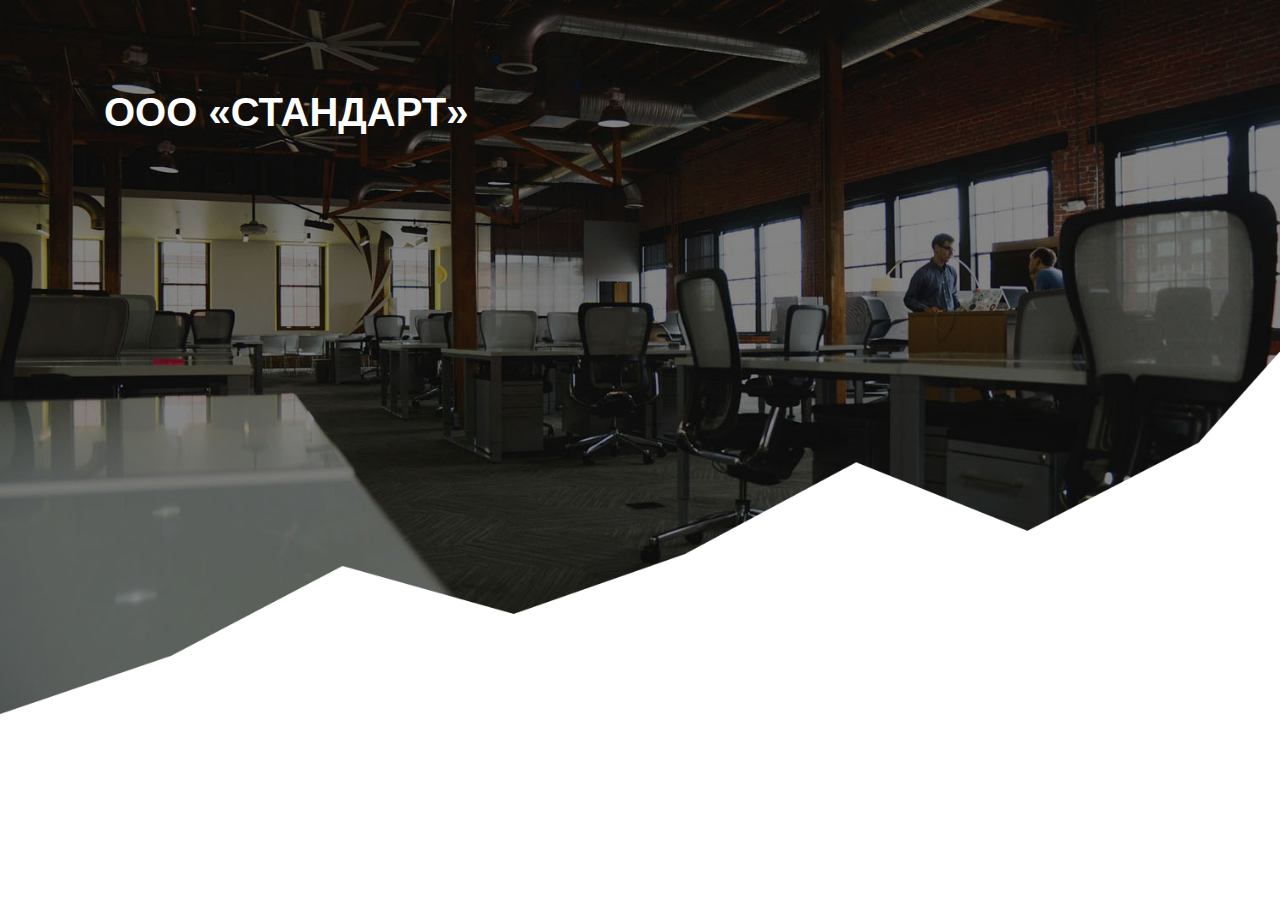
==== commit 60ade799: "edit code" ====
--- a/index.html
+++ b/index.html
@@ -1,206 +1,37 @@
-<!--
-Author: W3layouts
-Author URL: http://w3layouts.com
-License: Creative Commons Attribution 3.0 Unported
-License URL: http://creativecommons.org/licenses/by/3.0/
--->
 <!DOCTYPE HTML>
 <html>
+
 <head>
-<title>Skokov v2 a Corporate Category Flat Bootstrap Responsive Website Template | Home :: w3layouts</title>
-<meta name="viewport" content="width=device-width, initial-scale=1">
-<meta http-equiv="Content-Type" content="text/html; charset=utf-8" />
-<!--<script type="text/javascript">(window.NREUM||(NREUM={})).loader_config={xpid:"VwUDU1NRGwADUlRWBgk="};window.NREUM||(NREUM={}),__nr_require=function(t,e,n){function r(n){if(!e[n]){var o=e[n]={exports:{}};t[n][0].call(o.exports,function(e){var o=t[n][1][e];return r(o||e)},o,o.exports)}return e[n].exports}if("function"==typeof __nr_require)return __nr_require;for(var o=0;o<n.length;o++)r(n[o]);return r}({1:[function(t,e,n){function r(t){try{c.console&&console.log(t)}catch(e){}}var o,i=t("ee"),a=t(12),c={};try{o=localStorage.getItem("__nr_flags").split(","),console&&"function"==typeof console.log&&(c.console=!0,o.indexOf("dev")!==-1&&(c.dev=!0),o.indexOf("nr_dev")!==-1&&(c.nrDev=!0))}catch(s){}c.nrDev&&i.on("internal-error",function(t){r(t.stack)}),c.dev&&i.on("fn-err",function(t,e,n){r(n.stack)}),c.dev&&(r("NR AGENT IN DEVELOPMENT MODE"),r("flags: "+a(c,function(t,e){return t}).join(", ")))},{}],2:[function(t,e,n){function r(t,e,n,r,o){try{d?d-=1:i("err",[o||new UncaughtException(t,e,n)])}catch(c){try{i("ierr",[c,(new Date).getTime(),!0])}catch(s){}}return"function"==typeof f&&f.apply(this,a(arguments))}function UncaughtException(t,e,n){this.message=t||"Uncaught error with no additional information",this.sourceURL=e,this.line=n}function o(t){i("err",[t,(new Date).getTime()])}var i=t("handle"),a=t(13),c=t("ee"),s=t("loader"),f=window.onerror,u=!1,d=0;s.features.err=!0,t(1),window.onerror=r;try{throw new Error}catch(l){"stack"in l&&(t(5),t(4),"addEventListener"in window&&t(3),s.xhrWrappable&&t(6),u=!0)}c.on("fn-start",function(t,e,n){u&&(d+=1)}),c.on("fn-err",function(t,e,n){u&&(this.thrown=!0,o(n))}),c.on("fn-end",function(){u&&!this.thrown&&d>0&&(d-=1)}),c.on("internal-error",function(t){i("ierr",[t,(new Date).getTime(),!0])})},{}],3:[function(t,e,n){function r(t){for(var e=t;e&&!e.hasOwnProperty(u);)e=Object.getPrototypeOf(e);e&&o(e)}function o(t){c.inPlace(t,[u,d],"-",i)}function i(t,e){return t[1]}var a=t("ee").get("events"),c=t(14)(a),s=t("gos"),f=XMLHttpRequest,u="addEventListener",d="removeEventListener";e.exports=a,"getPrototypeOf"in Object?(r(document),r(window),r(f.prototype)):f.prototype.hasOwnProperty(u)&&(o(window),o(f.prototype)),a.on(u+"-start",function(t,e){if(t[1]){var n=t[1];if("function"==typeof n){var r=s(n,"nr@wrapped",function(){return c(n,"fn-",null,n.name||"anonymous")});this.wrapped=t[1]=r}else"function"==typeof n.handleEvent&&c.inPlace(n,["handleEvent"],"fn-")}}),a.on(d+"-start",function(t){var e=this.wrapped;e&&(t[1]=e)})},{}],4:[function(t,e,n){var r=t("ee").get("raf"),o=t(14)(r),i="equestAnimationFrame";e.exports=r,o.inPlace(window,["r"+i,"mozR"+i,"webkitR"+i,"msR"+i],"raf-"),r.on("raf-start",function(t){t[0]=o(t[0],"fn-")})},{}],5:[function(t,e,n){function r(t,e,n){t[0]=a(t[0],"fn-",null,n)}function o(t,e,n){this.method=n,this.timerDuration="number"==typeof t[1]?t[1]:0,t[0]=a(t[0],"fn-",this,n)}var i=t("ee").get("timer"),a=t(14)(i),c="setTimeout",s="setInterval",f="clearTimeout",u="-start",d="-";e.exports=i,a.inPlace(window,[c,"setImmediate"],c+d),a.inPlace(window,[s],s+d),a.inPlace(window,[f,"clearImmediate"],f+d),i.on(s+u,r),i.on(c+u,o)},{}],6:[function(t,e,n){function r(t,e){d.inPlace(e,["onreadystatechange"],"fn-",c)}function o(){var t=this,e=u.context(t);t.readyState>3&&!e.resolved&&(e.resolved=!0,u.emit("xhr-resolved",[],t)),d.inPlace(t,v,"fn-",c)}function i(t){y.push(t),h&&(w=-w,x.data=w)}function a(){for(var t=0;t<y.length;t++)r([],y[t]);y.length&&(y=[])}function c(t,e){return e}function s(t,e){for(var n in t)e[n]=t[n];return e}t(3);var f=t("ee"),u=f.get("xhr"),d=t(14)(u),l=NREUM.o,p=l.XHR,h=l.MO,m="readystatechange",v=["onload","onerror","onabort","onloadstart","onloadend","onprogress","ontimeout"],y=[];e.exports=u;var g=window.XMLHttpRequest=function(t){var e=new p(t);try{u.emit("new-xhr",[e],e),e.addEventListener(m,o,!1)}catch(n){try{u.emit("internal-error",[n])}catch(r){}}return e};if(s(p,g),g.prototype=p.prototype,d.inPlace(g.prototype,["open","send"],"-xhr-",c),u.on("send-xhr-start",function(t,e){r(t,e),i(e)}),u.on("open-xhr-start",r),h){var w=1,x=document.createTextNode(w);new h(a).observe(x,{characterData:!0})}else f.on("fn-end",function(t){t[0]&&t[0].type===m||a()})},{}],7:[function(t,e,n){function r(t){var e=this.params,n=this.metrics;if(!this.ended){this.ended=!0;for(var r=0;r<d;r++)t.removeEventListener(u[r],this.listener,!1);if(!e.aborted){if(n.duration=(new Date).getTime()-this.startTime,4===t.readyState){e.status=t.status;var i=o(t,this.lastSize);if(i&&(n.rxSize=i),this.sameOrigin){var a=t.getResponseHeader("X-NewRelic-App-Data");a&&(e.cat=a.split(", ").pop())}}else e.status=0;n.cbTime=this.cbTime,f.emit("xhr-done",[t],t),c("xhr",[e,n,this.startTime])}}}function o(t,e){var n=t.responseType;if("json"===n&&null!==e)return e;var r="arraybuffer"===n||"blob"===n||"json"===n?t.response:t.responseText;return h(r)}function i(t,e){var n=s(e),r=t.params;r.host=n.hostname+":"+n.port,r.pathname=n.pathname,t.sameOrigin=n.sameOrigin}var a=t("loader");if(a.xhrWrappable){var c=t("handle"),s=t(8),f=t("ee"),u=["load","error","abort","timeout"],d=u.length,l=t("id"),p=t(11),h=t(10),m=window.XMLHttpRequest;a.features.xhr=!0,t(6),f.on("new-xhr",function(t){var e=this;e.totalCbs=0,e.called=0,e.cbTime=0,e.end=r,e.ended=!1,e.xhrGuids={},e.lastSize=null,p&&(p>34||p<10)||window.opera||t.addEventListener("progress",function(t){e.lastSize=t.loaded},!1)}),f.on("open-xhr-start",function(t){this.params={method:t[0]},i(this,t[1]),this.metrics={}}),f.on("open-xhr-end",function(t,e){"loader_config"in NREUM&&"xpid"in NREUM.loader_config&&this.sameOrigin&&e.setRequestHeader("X-NewRelic-ID",NREUM.loader_config.xpid)}),f.on("send-xhr-start",function(t,e){var n=this.metrics,r=t[0],o=this;if(n&&r){var i=h(r);i&&(n.txSize=i)}this.startTime=(new Date).getTime(),this.listener=function(t){try{"abort"===t.type&&(o.params.aborted=!0),("load"!==t.type||o.called===o.totalCbs&&(o.onloadCalled||"function"!=typeof e.onload))&&o.end(e)}catch(n){try{f.emit("internal-error",[n])}catch(r){}}};for(var a=0;a<d;a++)e.addEventListener(u[a],this.listener,!1)}),f.on("xhr-cb-time",function(t,e,n){this.cbTime+=t,e?this.onloadCalled=!0:this.called+=1,this.called!==this.totalCbs||!this.onloadCalled&&"function"==typeof n.onload||this.end(n)}),f.on("xhr-load-added",function(t,e){var n=""+l(t)+!!e;this.xhrGuids&&!this.xhrGuids[n]&&(this.xhrGuids[n]=!0,this.totalCbs+=1)}),f.on("xhr-load-removed",function(t,e){var n=""+l(t)+!!e;this.xhrGuids&&this.xhrGuids[n]&&(delete this.xhrGuids[n],this.totalCbs-=1)}),f.on("addEventListener-end",function(t,e){e instanceof m&&"load"===t[0]&&f.emit("xhr-load-added",[t[1],t[2]],e)}),f.on("removeEventListener-end",function(t,e){e instanceof m&&"load"===t[0]&&f.emit("xhr-load-removed",[t[1],t[2]],e)}),f.on("fn-start",function(t,e,n){e instanceof m&&("onload"===n&&(this.onload=!0),("load"===(t[0]&&t[0].type)||this.onload)&&(this.xhrCbStart=(new Date).getTime()))}),f.on("fn-end",function(t,e){this.xhrCbStart&&f.emit("xhr-cb-time",[(new Date).getTime()-this.xhrCbStart,this.onload,e],e)})}},{}],8:[function(t,e,n){e.exports=function(t){var e=document.createElement("a"),n=window.location,r={};e.href=t,r.port=e.port;var o=e.href.split("://");!r.port&&o[1]&&(r.port=o[1].split("/")[0].split("@").pop().split(":")[1]),r.port&&"0"!==r.port||(r.port="https"===o[0]?"443":"80"),r.hostname=e.hostname||n.hostname,r.pathname=e.pathname,r.protocol=o[0],"/"!==r.pathname.charAt(0)&&(r.pathname="/"+r.pathname);var i=!e.protocol||":"===e.protocol||e.protocol===n.protocol,a=e.hostname===document.domain&&e.port===n.port;return r.sameOrigin=i&&(!e.hostname||a),r}},{}],9:[function(t,e,n){function r(){}function o(t,e,n){return function(){return i(t,[(new Date).getTime()].concat(c(arguments)),e?null:this,n),e?void 0:this}}var i=t("handle"),a=t(12),c=t(13),s=t("ee").get("tracer"),f=NREUM;"undefined"==typeof window.newrelic&&(newrelic=f);var u=["setPageViewName","setCustomAttribute","setErrorHandler","finished","addToTrace","inlineHit"],d="api-",l=d+"ixn-";a(u,function(t,e){f[e]=o(d+e,!0,"api")}),f.addPageAction=o(d+"addPageAction",!0),e.exports=newrelic,f.interaction=function(){return(new r).get()};var p=r.prototype={createTracer:function(t,e){var n={},r=this,o="function"==typeof e;return i(l+"tracer",[Date.now(),t,n],r),function(){if(s.emit((o?"":"no-")+"fn-start",[Date.now(),r,o],n),o)try{return e.apply(this,arguments)}finally{s.emit("fn-end",[Date.now()],n)}}}};a("setName,setAttribute,save,ignore,onEnd,getContext,end,get".split(","),function(t,e){p[e]=o(l+e)}),newrelic.noticeError=function(t){"string"==typeof t&&(t=new Error(t)),i("err",[t,(new Date).getTime()])}},{}],10:[function(t,e,n){e.exports=function(t){if("string"==typeof t&&t.length)return t.length;if("object"==typeof t){if("undefined"!=typeof ArrayBuffer&&t instanceof ArrayBuffer&&t.byteLength)return t.byteLength;if("undefined"!=typeof Blob&&t instanceof Blob&&t.size)return t.size;if(!("undefined"!=typeof FormData&&t instanceof FormData))try{return JSON.stringify(t).length}catch(e){return}}}},{}],11:[function(t,e,n){var r=0,o=navigator.userAgent.match(/Firefox[\/\s](\d+\.\d+)/);o&&(r=+o[1]),e.exports=r},{}],12:[function(t,e,n){function r(t,e){var n=[],r="",i=0;for(r in t)o.call(t,r)&&(n[i]=e(r,t[r]),i+=1);return n}var o=Object.prototype.hasOwnProperty;e.exports=r},{}],13:[function(t,e,n){function r(t,e,n){e||(e=0),"undefined"==typeof n&&(n=t?t.length:0);for(var r=-1,o=n-e||0,i=Array(o<0?0:o);++r<o;)i[r]=t[e+r];return i}e.exports=r},{}],14:[function(t,e,n){function r(t){return!(t&&"function"==typeof t&&t.apply&&!t[a])}var o=t("ee"),i=t(13),a="nr@original",c=Object.prototype.hasOwnProperty,s=!1;e.exports=function(t){function e(t,e,n,o){function nrWrapper(){var r,a,c,s;try{a=this,r=i(arguments),c="function"==typeof n?n(r,a):n||{}}catch(u){d([u,"",[r,a,o],c])}f(e+"start",[r,a,o],c);try{return s=t.apply(a,r)}catch(l){throw f(e+"err",[r,a,l],c),l}finally{f(e+"end",[r,a,s],c)}}return r(t)?t:(e||(e=""),nrWrapper[a]=t,u(t,nrWrapper),nrWrapper)}function n(t,n,o,i){o||(o="");var a,c,s,f="-"===o.charAt(0);for(s=0;s<n.length;s++)c=n[s],a=t[c],r(a)||(t[c]=e(a,f?c+o:o,i,c))}function f(e,n,r){if(!s){s=!0;try{t.emit(e,n,r)}catch(o){d([o,e,n,r])}s=!1}}function u(t,e){if(Object.defineProperty&&Object.keys)try{var n=Object.keys(t);return n.forEach(function(n){Object.defineProperty(e,n,{get:function(){return t[n]},set:function(e){return t[n]=e,e}})}),e}catch(r){d([r])}for(var o in t)c.call(t,o)&&(e[o]=t[o]);return e}function d(e){try{t.emit("internal-error",e)}catch(n){}}return t||(t=o),e.inPlace=n,e.flag=a,e}},{}],ee:[function(t,e,n){function r(){}function o(t){function e(t){return t&&t instanceof r?t:t?c(t,a,i):i()}function n(n,r,o){t&&t(n,r,o);for(var i=e(o),a=l(n),c=a.length,s=0;s<c;s++)a[s].apply(i,r);var u=f[v[n]];return u&&u.push([y,n,r,i]),i}function d(t,e){m[t]=l(t).concat(e)}function l(t){return m[t]||[]}function p(t){return u[t]=u[t]||o(n)}function h(t,e){s(t,function(t,n){e=e||"feature",v[n]=e,e in f||(f[e]=[])})}var m={},v={},y={on:d,emit:n,get:p,listeners:l,context:e,buffer:h};return y}function i(){return new r}var a="nr@context",c=t("gos"),s=t(12),f={},u={},d=e.exports=o();d.backlog=f},{}],gos:[function(t,e,n){function r(t,e,n){if(o.call(t,e))return t[e];var r=n();if(Object.defineProperty&&Object.keys)try{return Object.defineProperty(t,e,{value:r,writable:!0,enumerable:!1}),r}catch(i){}return t[e]=r,r}var o=Object.prototype.hasOwnProperty;e.exports=r},{}],handle:[function(t,e,n){function r(t,e,n,r){o.buffer([t],r),o.emit(t,e,n)}var o=t("ee").get("handle");e.exports=r,r.ee=o},{}],id:[function(t,e,n){function r(t){var e=typeof t;return!t||"object"!==e&&"function"!==e?-1:t===window?0:a(t,i,function(){return o++})}var o=1,i="nr@id",a=t("gos");e.exports=r},{}],loader:[function(t,e,n){function r(){if(!w++){var t=g.info=NREUM.info,e=u.getElementsByTagName("script")[0];if(t&&t.licenseKey&&t.applicationID&&e){s(v,function(e,n){t[e]||(t[e]=n)});var n="https"===m.split(":")[0]||t.sslForHttp;g.proto=n?"https://":"http://",c("mark",["onload",a()],null,"api");var r=u.createElement("script");r.src=g.proto+t.agent,e.parentNode.insertBefore(r,e)}}}function o(){"complete"===u.readyState&&i()}function i(){c("mark",["domContent",a()],null,"api")}function a(){return(new Date).getTime()}var c=t("handle"),s=t(12),f=window,u=f.document,d="addEventListener",l="attachEvent",p=f.XMLHttpRequest,h=p&&p.prototype;NREUM.o={ST:setTimeout,CT:clearTimeout,XHR:p,REQ:f.Request,EV:f.Event,PR:f.Promise,MO:f.MutationObserver},t(9);var m=""+location,v={beacon:"bam.nr-data.net",errorBeacon:"bam.nr-data.net",agent:"js-agent.newrelic.com/nr-974.min.js"},y=p&&h&&h[d]&&!/CriOS/.test(navigator.userAgent),g=e.exports={offset:a(),origin:m,features:{},xhrWrappable:y};u[d]?(u[d]("DOMContentLoaded",i,!1),f[d]("load",r,!1)):(u[l]("onreadystatechange",o),f[l]("onload",r)),c("mark",["firstbyte",a()],null,"api");var w=0},{}]},{},["loader",2,7]);</script>-->
-<meta name="keywords" content="" />
-<!--<script type="application/x-javascript"> addEventListener("load", function() { setTimeout(hideURLbar, 0); }, false); function hideURLbar(){ window.scrollTo(0,1); } </script>-->
-<link href="css/bootstrap.css" rel='stylesheet' type='text/css' />
-<script src="js/jquery.min.js"></script>
-<!-- Custom Theme files -->
-<link href="css/style.css" rel='stylesheet' type='text/css' />
-<!-- Custom Theme files -->
-<!---- start-smoth-scrolling---->
-<script type="text/javascript" src="js/move-top.js"></script>
-<script type="text/javascript" src="js/easing.js"></script>
-<!---- start-smoth-scrolling---->
+    <title>Консалтинговые услуги в Барнауле</title>
+    <meta name="viewport" content="width=device-width, initial-scale=1">
+    <meta http-equiv="Content-Type" content="text/html; charset=utf-8" />
+    <meta name="keywords" content="" />
+    <link href="css/bootstrap.css" rel='stylesheet' type='text/css' />
+    <script src="js/jquery.min.js"></script>
+    <link href="css/style.css" rel='stylesheet' type='text/css' />
+    <script type="text/javascript" src="js/move-top.js"></script>
+    <script type="text/javascript" src="js/easing.js"></script>
+    <script type="text/javascript" src="js/myscript.js"></script>
 </head>
-<body>
-<!--ipt src='//ajax.googleapis.com/ajax/libs/jquery/1.10.2/jquery.min.js'></scri--><!--ipt>
-  (function(i,s,o,g,r,a,m){i['GoogleAnalyticsObject']=r;i[r]=i[r]||function(){
-  (i[r].q=i[r].q||[]).push(arguments)},i[r].l=1*new Date();a=s.createElement(o),
-  m=s.getElementsByTagName(o)[0];a.async=1;a.src=g;m.parentNode.insertBefore(a,m)
-  })(window,document,'script','//www.google-analytics.com/analytics.js','ga');
-ga('create', 'UA-30027142-1', 'w3layouts.com');
-  ga('send', 'pageview');
-</scri-->
-<!--<script async type='text/javascript' src='../../../../https@cdn.fancybar.net/ac/fancybar.js@zoneid=1502&serve=C6ADVKE&placement=w3layouts' id='_fancybar_js'></script>
-<style type='text/css'>  .adsense_fixed{position:fixed;bottom:-8px;width:100%;z-index:999999999999;}.adsense_content{width:720px;margin:0 auto;position:relative;background:#fff;}.adsense_btn_close,.adsense_btn_info{font-size:12px;color:#fff;height:20px;width:20px;vertical-align:middle;text-align:center;background:#000;top:4px;left:4px;position:absolute;z-index:99999999;font-family:Georgia;cursor:pointer;line-height:18px}.adsense_btn_info{left:26px;font-family:Georgia;font-style:italic}.adsense_info_content{display:none;width:260px;height:340px;position:absolute;top:-360px;background:rgba(255,255,255,.9);font-size:14px;padding:20px;font-family:Arial;border-radius:4px;-webkit-box-shadow:0 1px 26px -2px rgba(0,0,0,.3);-moz-box-shadow:0 1px 26px -2px rgba(0,0,0,.3);box-shadow:0 1px 26px -2px rgba(0,0,0,.3)}.adsense_info_content:after{content:'';position:absolute;left:25px;top:100%;width:0;height:0;border-left:10px solid transparent;border-right:10px solid transparent;border-top:10px solid #fff;clear:both}.adsense_info_content #adsense_h3{color:#000;margin:0;font-size:18px!important;font-family:'Arial'!important;margin-bottom:20px!important;}.adsense_info_content .adsense_p{color:#888;font-size:13px!important;line-height:20px;font-family:'Arial'!important;margin-bottom:20px!important;}.adsense_fh5co-team{color:#000;font-style:italic;}</style>
-<script>
 
-    $(function() {
-      $('.adsense_btn_close').click(function() {
-        $(this).closest('.adsense_fixed').css('display', 'none');
-      });
-
-      $('.adsense_btn_info').click(function() {
-        if ($('.adsense_info_content').is(':visible')) {
-          $('.adsense_info_content').css('display', 'none');
-        } else {
-          $('.adsense_info_content').css('display', 'block');
-        }
-      });
-
-    });
-
-  </script>-->
 <body>
 
-<!--<div class='adsense_fixed'>
-<div class='adsense_content'> <span class='adsense_btn_close' title='Hide Ads'>x</span>
-  <div class='adsense_info_content'>
-    <h3 id='adsense_h3'>Why Ads?</h3>
-    <p class='adsense_p'>We hope you'll understand us why we display Ads here at w3layouts. We use Ads in order for us to continue working and provide you new template every day. As we all know domain, hosting servers and designers is not free and
-      for us to pay it we have to display Ads. Thank you for Supporting Us.</p>
-    <p class='adsense_p'>Love,
-      <br><span class='adsense_fh5co-team'>w3layouts Team</span></p>
-  </div><span class='adsense_btn_info' title='Why Ads'>i</span>
+    <body>
+        <div id="home" class="header-bg">
+            <div class="container">
+                <div class="header">
+                    <h1>ООО «СТАНДАРТ»</h1> </div>
+                <div class="header-info">
+                    <h2>Приносим свои извинения!</h2>
+                    <p>На сайте не вся информация актуальна, в&nbsp;связи с реконструкцией.
+                        <br/> По любому вопросу можно звонить по телефону: </p><p class="header-info__phone">+7&nbsp;(3852)&nbsp;25-05-57</p>
+                        <p>Ответим на email: info@standartooo.ru </p>
+                </div>
+                <div class="chart">
+                   
+                </div>
+            </div>
+        </div>
+    </body>
 
-<script async src='../../../../https@pagead2.googlesyndication.com/pagead/js/adsbygoogle.js'></script>
- ResponsiveW3layouts 
-<ins class='adsbygoogle'
-     style='display:block'
-     data-ad-client='ca-pub-9153409599391170'
-     data-ad-slot='7722137086'
-     data-ad-format='auto'></ins>
-<script>
-(adsbygoogle = window.adsbygoogle || []).push({});
-</script>
-
-<ins class='adsbygoogle'
-     style='display:inline-block;width:728px;height:90px'
-     data-ad-client='ca-pub-9153409599391170'
-     data-ad-slot='6850850687'></ins>
-<script>
-(adsbygoogle = window.adsbygoogle || []).push({});
-</script>
-
-  </div>
-  </div>-->
-
-		<!-- container -->
-		<div id="home" class="header-bg">
-			<div class="container">
-				<!-- header -->
-				<div class="header">
-					<!-- logo -->
-					<div class="logo">
-						<h1>ООО «СТАНДАРТ»</h1>
-					</div>
-					<!-- /logo -->
-					<!-- top-nav -->
-					<!--<div class="menu">
-						  <a class="toggleMenu" href="#"><img src="images/nav.png" alt="" /></a>
-						    <ul class="nav" id="nav">
-						    	<li class="active"><a href="index.html">Home<span> </span></a></li>
-								<li><a class="scroll" href="#services">Services<span> </span></a></li>
-								<li><a class="scroll" href="#about">About us<span> </span></a></li>
-								<li><a href="news.html">News<span> </span></a></li>
-								<li><a class="scroll" href="#contact">Contact<span> </span></a></li>
-							</ul>
-							<div class="clearfix"></div>
-							<!--<script type="text/javascript" src="js/responsive-nav.js"></script>
-							<script type="text/javascript">
-			jQuery(document).ready(function($) {
-				$(".scroll").click(function(event){		
-					event.preventDefault();
-					$('html,body').animate({scrollTop:$(this.hash).offset().top},1500);
-				});
-			});
-		</script>
-				    </div>		
-					<div class="clearfix"> </div>-->
-					<!-- /top-nav -->
-				</div>
-				<!-- /header -->
-				<!-- header-info -->
-				<div class="header-info">
-					<h2>Приносим свои извинения!</h2>
-					<p>В связи с реконструкцией сайта не вся информация актуальна.
-По любому вопросу можно звонить по телефону ??-??-??.
-Ответим на email: ????@???????.???
-</p>
-					
-				</div>
-				<!-- header-info -->
-				<!-- chart -->
-				<div class="chart">
-					<span> </span>
-				</div>
-				<!-- chart -->
-			</div>
-			<!-- /header-bg -->
-		</div>
-		<!-- services -->
-
-		<!-- services -->
-		<!---728x90--->
-		<!-- contact-section -->
-		<!-- contact-section -->
-		<!---728x90--->
-		<!-- about-section -->
-		
-		
-		
-		<!-- news-section -->
-		<!-- contact-section -->
-		<!--<div id="contact" class="contact">
-			<div class="container">
-				<div class="contact-grids">
-					<div class="col-md-6 contact-left">
-						<a href="#"><img src="images/logo.png"  class="img-responsive" title="skokov" /></a>
-						<p>Thank you for your interest in SKOKOV. Please contact us using the information below. To locate contacts in the SKOKOV office closest to you, visit our office websites. To get the latest updates from SKOKOV, subscribe to a newsletter or connect with us on social media.</p>
-						<label> </label>
-						<ul>
-							<li><span class="co-icon1"> </span>43 gagarina street, kharkov, ukraine</li>
-							<li><span class="co-icon2"> </span>+38 (057) 777-05-05</li>
-							<li><span class="co-icon3"> </span><a href="mailto:info(at)fashion.com">mynameisskokov@gmail.com</a></li>
-					   </ul>
-					</div>
-					<div class="col-md-6 contact-right">
-						<h4>contact<span> </span></h4>
-						<p>Please contact us using contact form below.</p>
-						<form>
-							<input type="text" class="text" value="Your Name here" onfocus="this.value = '';" onblur="if (this.value == '') {this.value = 'Your Name here';}">
-							<input type="text" class="text" value="Your Email here" onfocus="this.value = '';" onblur="if (this.value == '') {this.value = 'Your Email here';}">
-							<input type="text" class="text" value="Your Subject here" onfocus="this.value = '';" onblur="if (this.value == '') {this.value = 'Your Subject here';}">
-							<textarea> </textarea>
-							<input type="submit" value="Send">
-						</form>
-					</div>
-					<div class="clearfix"> </div>
-				</div>
-			</div>
-		</div>-->
-		<!-- contact-section -->
-		<!-- footer -->
-		<!--<div class="footer">
-			<div class="container">
-				<div class="footer-left">
-					<p>© 2015 Skokov v2 . All rights reserved | Template by <a href="../../../../w3layouts.com/default.htm">W3layouts</a></p>
-				</div>
-				<div class="footer-right">
-					<ul>
-						<li><a href="#"><span class="in"> </span></a></li>
-						<li><a href="#"><span class="face"> </span></a></li>
-						<li><a href="#"><span class="twitter"> </span></a></li>
-						<li><a href="#"><span class="you"> </span></a></li>
-						<div class="clearfix"> </div>
-					</ul>
-				</div>
-				<div class="clearfix"> </div>
-			</div>
-		</div>-->
-	
-		<!-- footer -->
-		<!-- /container -->
-	<!--<script type="text/javascript">window.NREUM||(NREUM={});NREUM.info={"beacon":"bam.nr-data.net","licenseKey":"26612e640c","applicationID":"3365418","transactionName":"NVVXMUVWVkMHBRUPXgwfYBdeGFxVCwkSSVgMVFAdGUdQQA==","queueTime":0,"applicationTime":1,"atts":"GRJURw1MRU0=","errorBeacon":"bam.nr-data.net","agent":""}</script>--></body>
 </html>--- a/css/style.css
+++ b/css/style.css
@@ -1,1544 +1,110 @@
-/*--
-Author: W3layouts
-Author URL: http://w3layouts.com
-License: Creative Commons Attribution 3.0 Unported
-License URL: http://creativecommons.org/licenses/by/3.0/
---*/
-html, body{
-  	font-family:Verdana, Geneva, Arial, Helvetica, sans-serif;
-    font-size: 100%;
-  	background: #FFf;
-}
-body a{
-	transition:0.5s all;
-	-webkit-transition:0.5s all;
-	-moz-transition:0.5s all;
-	-o-transition:0.5s all;
-	-ms-transition:0.5s all;
-}
-input [type="text"],input [type="submit"],input [type="button"],textarea{
-	-webkit-appearance:none;
-}
-/*-- header --*/
-.header-bg{
-	background:url(../images/header-bg.jpg) no-repeat 0px 0px;
-	min-height:750px;
-	background-size: cover;
-	-webkit-background-size: cover;
-	-moz-background-size: cover;
-	-o-background-size: cover;
-	position:relative;
-}
-.header{
-	padding:3em  0 0 0;
-}
-.logo{
-	float:left;
-}
-.menu{
-	float: right;
-	margin-top:2px;
-}
-.menu li{
-	display:inline-block;
-}
-.menu li:first-child{
-   	margin-left:0;
-}
-.menu li a{
-  	display: block;
-	font-size: 0.95em;
-	text-transform: uppercase;
-	margin: 0em 1.4em 0 1.4em;
-	color:#fff;
-	-webkit-transition: all 0.3s ease;
-	-moz-transition: all 0.3s ease;
-	-o-transition: all 0.3s ease;
-	transition: all 0.3s ease;
-	font-weight:500;
-	padding:0;
-}
-.menu li a:hover ,.menu li.active a{
-	 border-bottom:3px solid #fe504f;
-} 
-.nav>li>a:hover, .nav>li>a:focus {
-	background-color:rgba(238, 238, 238, 0) !important;
-	color:#fe504f;
-}
-#nav .current a {
-	 color:red;
-}
-.toggleMenu {
-    display:  none;
-  	padding:4px 5px 0px 5px;
-}
-.nav:before,
-.nav:after {
-    content: " "; 
-    display: table; 
-}
-.nav:after {
-    clear: both;
-}
-.nav ul {
-    list-style: none;
-}
-@media screen and (max-width:800px) {
-	.active {
-        display: block;
-    }
-    .menu li a{
-    	text-align:left;
-    	border-radius:0;
-    	-webkit-border-radius:0;
-    	-moz-border-radius:0;
-    	-o-border-radius:0;
-    	padding:10px 0;
-    }
-    .nav {
-	    list-style: none;
-		width: 95%;
-		position: absolute;
-		right: 20px;
-		background: #222;
-		top:80px;
-		z-index:9999;
-    }
-    .nav:after {
-		content: '';
-		position: absolute;
-		right:18px;
-		top: -9px;
-		border-left:10px solid rgba(0, 0, 0, 0);
-		border-right:10px solid rgba(0, 0, 0, 0);
-		border-bottom:10px solid #333;
-	}
-    .menu li a span.messages{
-    	text-align:center;
-    	top:15px;
-    }
-    .nav li ul{
-    	width:100%;   	
-    }
-    .menu ul{
-    	margin:0;
-    }
-    .nav > li.hover > ul {
-        width:100%;
-    }
-    .nav > li {
-        float: none;
-        display:block;
-    }
-    .nav ul {
-        display: block;
-        width: 100%;
-    }
-   .nav > li.hover > ul , .nav li li.hover ul {
-        position: static;
-    }
-    .nav li a{
-    	border-top:1px solid #333;
-    }
-     .nav li:first-child a{
-     	border-top:none;
-     }
-     .menu li a{
-		border-bottom: 3px solid #222;
-	 }
- }
-/*-- header-info --*/
-.header-info{
-	position: absolute;
-	width: 100%;
-	top: 34%;
-	z-index:999;
-}
-.header-info h1{
-	color:#FFF;
-	font-weight:bold;
-	font-size:2.5em;
-	margin:0;
-	padding:0;
-	width:100%;
-	line-height: 1.1em;
-}
-.header-info p{
-	color: #FFF;
-	font-size: 1.2em;
-	font-weight: normal;
-	margin: 1.5em 0 2em;
-	padding: 0;
-	width: 70%;
-	line-height: 1.8em;
-}
-.header-info ul{
-	margin:0;
-	padding:0;
-}
-.header-info ul li{
-	display:inline-block;
-}
-a.r-btn{
-	background:#fe504f;
-	color:#FFF;
-	padding:0.8em 1.5em;
-	display:inline-block;
-	border-radius: 2em;
-	-webkit-border-radius: 2em;
-	-moz-border-radius: 2em;
-	-o-border-radius: 2em;
-	-ms-border-radius: 2em;
-	text-decoration:none;
-	margin-right: 1em;
-}
-a.r-btn:hover{
-	background:#343434;
-}
-a.d-btn{
-	background:#343434;
-	color:#FFF;
-	padding:0.8em 1.5em;
-	display:inline-block;
-	border-radius: 2em;
-	-webkit-border-radius: 2em;
-	-moz-border-radius: 2em;
-	-o-border-radius: 2em;
-	-ms-border-radius: 2em;
-	text-decoration:none;
-}
-.contact-right p{
-	color: #FFF;
-	font-size: 0.875em;
-	margin: 0.2em 0 2.5em  0;
-	line-height: 1.6em;
-}
-a.d-btn:hover{
-	background:#fe504f;
-}
-/*-- chart --*/
-.chart span{
-	background: url(../images/chart.png) no-repeat 0px 0px;
-	background-size: cover;
-	-webkit-background-size: cover;
-	-moz-background-size: cover;
-	-o-background-size: cover;
-	height: 500px;
-	position: absolute;
-	bottom: 0;
-	display: block;
-	width: 100%;
-	left: 0;
-}
-/*-- services --*/
-.services {
-	padding:3em 0;
-}
-.service-grids {
-	margin-top: 2.2em;
-}
-.header-section h3{
-	color:#343434;
-	font-weight:bold;
-	text-transform:uppercase;
-	margin:0;
-	padding:0;
-}
-.header-section p{
-	color: #adadad;
-	font-size: 2em;
-	font-weight: normal;
-	margin: 1em auto;
-	line-height: 1.5em;
-	width: 80%;
-}
-.service-grid{
-	padding: 1.5em 1em;
-}
-.service-grid span{
-	width:57px;
-	height:57px;
-	display:inline-block;
-	background:url(../images/service-icons.png) no-repeat 0px 0px;
-}
-.service-grid h4{
-	font-weight: bold;
-	color: #343434;
-	margin: 0 auto;
-	padding: 0.5em 0 0.2em;
-	line-height: 1.3em;
-	width: 82%;
-}
-.service-grid label{
-	width:30%;
-	height:3px;
-	display:inline-block;
-	background:#fe504f;
-}
-.service-grid p{
-	color: #aeaeae;
-	font-size:0.875em;
-	line-height:1.8em;
-}
-.service-grid span.s-icon2{
-	background-position: -66px 0px;
-}
-.service-grid span.s-icon3{
-	background-position: -133px 0px;
-}
-.service-grid span.s-icon4{
-	background-position: -205px 0px;
-}
-.service-grid span.s-icon5{
-	background-position: -274px 0px;
-}
-.service-grid span.s-icon6{
-	background-position: -343px 0px;
-}
-.service-grid span.s-icon7{
-	background-position: -411px 0px;
-}
-.service-grid span.s-icon8{
-	background-position: -476px 0px;
-}
-.float-shadow {
-	display: inline-block;
-	position: relative;
-	-webkit-transition-duration: 0.3s;
-	transition-duration: 0.3s;
-	-webkit-transition-property: transform;
-	transition-property: transform;
-	-webkit-transform: translateZ(0);
-	transform: translateZ(0);
-	box-shadow: 0 0 1px rgba(0, 0, 0, 0);
-}
-.service-grid:hover span.float-shadow, .service-grid:hover span.float-shadow:focus, .service-grid:hover span.float-shadow:active {
-	-webkit-transform: translateY(-5px);
-	transform: translateY(-5px);
-}
-/*-- contact-section --*/
-.contact-section{
-	background:url(../images/contact-section-bg.jpg) no-repeat 0px 0px;
-	background-size:cover;
-	-webkit-background-size:cover;
-	-moz-background-size:cover;
-	-o-background-size:cover;
-	min-height:380px;
-	position:relative;
-}
-.contact-section-info h2{
-	color: #FFF;
-	font-weight: bold;
-	text-transform: uppercase;
-	line-height: 1.5em;
-	font-size: 1.7em;
-	margin: 0 auto;
-	padding: 0;
-	width: 90%;
-}
-a.c-btn{
-	background: #fe504f;
-	color: #FFF;
-	padding: 0.8em 2em;
-	display: inline-block;
-	border-radius: 2em;
-	-webkit-border-radius: 2em;
-	-moz-border-radius: 2em;
-	-o-border-radius: 2em;
-	-ms-border-radius: 2em;
-	text-decoration: none;
-	margin-top: 1em;
-}
-a.c-btn:hover {
-	background: #343434;
-}
-.contact-section-info {
-	position: absolute;
-	width: 70%;
-	left: 14%;
-	top: 33%;
-	z-index: 2;
-}
-.contact-section-mask span{
-	background: url(../images/dotts.png) no-repeat 0px 0px;
-	min-height: 380px;
-	position: absolute;
-	top: 0;
-	z-index: 1;
-	bottom: 0px;
-	width: 100%;
-	left: 0;
-}
-/*-- about-section --*/
-.about-section{
-	padding: 3em 0 5em 0;
-}
-.about-section-grids h4{
-	color:#fe504f;
-	font-weight:bold;
-	text-transform:uppercase;
-	font-size:1.2em;
-	margin:0 0 1em  0;
-	padding:0;
-}
-.about-section-grids h4 span{
-	background:#fe504f;
-	display:block;
-	height:3px;
-	width:10%;
-	margin-top:0.5em;
-}
-.about-section-left p{
-	color: #343434;
-	line-height: 1.5em;
-	font-size: 0.96em;
-}
-.client-grids ul{
-	margin:0;
-	padding:0;
-}
-.client-grids ul li{
-	display:inline-block;
-	float:left;
-	width:32%;
-	margin-right:2%;
-	margin-bottom:2%;
-}
-.client-grids ul li a:hover{
-	opacity:0.8;
-}
-.client-grids ul li:nth-child(3),.client-grids ul li:nth-child(6){
-	margin-right:0;
-}
-.client-grids ul li a img{
-	width:100%;
-}
-.about-section-grids{
-	padding:2.5em 0 0 0;	
-}
-/*-- team-section --*/
-.team-section h4{
-	color:#fe504f;
-	font-weight:bold;
-	text-transform:uppercase;
-	font-size:1.2em;
-	margin:0 0 1em  0;
-	padding:0;
-}
-.team-section h4 span{
-	background:#fe504f;
-	display:block;
-	height:3px;
-	width:4%;
-	margin-top:0.5em;
-}
-.team-section {
-	padding:3em 0;
-}
-.team-members{
-	width:95%;
-	margin:0 auto;
-}
-.team-member{
-	float:left;
-	width:20%;
-	position:relative;
-}
-.team-member-pic{
-	position:relative;
-}
-.team-member-pic img{
-	width:100%;
-}
-.team-member-info{
-	position:absolute;
-	top:0;
-	bottom:0;
-	width:100%;
-	background:#fe504f;
-	padding:1em;
-	display:none;
-}
-.team-member:hover div.team-member-info{
-	display:block;
-}
-.team-member-info h5{
-	font-weight:bold;
-	color:#FFF;
-	font-size:1.6em;
-	width:50%;
-	margin:0;
-	padding:0;
-}
-.team-member-info p{
-	border-top:1px solid #bb3030;
-	padding:0.5em 0;
-	margin-top:4em;
-}
-.team-member-info p span{
-	font-weight:bold;
-	font-size:1em;
-	color:#FFF;
-}
-.team-member-info p label{
-	font-size:0.875em;
-	font-weight:normal;
-	color:#FFF;
-}
-.what-we-do-section{
-	background: url(../images/we-do-bg.jpg) no-repeat 0px 0px;
-	background-size: cover;
-	-webkit-background-size: cover;
-	-moz-background-size: cover;
-	-o-background-size: cover;
-	min-height: 380px;
-	position: relative;
-}
-a.play span{
-	width:93px;
-	height:92px;
-	display:inline-block;
-	background:url(../images/play-icon.png) no-repeat 0px 0px;
-}
-a.play:hover{
-	opacity:0.7;
-}
-.what-we-do-section-info{
-	position: absolute;
-	width: 80%;
-	left: 9%;
-	top: 20%;
-	z-index:2;
-}
-.what-we-do-section-info h3{
-	color: #FFF;
-	font-weight: bold;
-	text-transform: uppercase;
-	line-height: 1.5em;
-	font-size: 1.7em;
-	margin: 0.5em auto;
-	padding: 0;
-	width: 90%;
-}
-.what-we-do-section-info p{
-	color:#FFF;
-	font-size:0.875em;
-	line-height:1.5em;
-	width:80%;
-	margin:0 auto;
-}
-.what-we-do-mask span {
-	background: url(../images/dotts.png) no-repeat 0px 0px;
-	min-height: 380px;
-	position: absolute;
-	top: 0;
-	z-index: 1;
-	bottom: 0px;
-	width: 100%;
-	left: 0;
-}
-/*-- news --*/
-.news-section{
-	padding:3em 0;
-}
-.news-header p{
-	width:94%;
-}
-.news-grids-left{
-	width:70%;
-	float:left;
-}
-.news-left-grid {
-	background: #000;
-}
-.news-left-grid-pic{
-	float:left;
-	width:65%;
-}
-.news-left-grid-pic img{
-}
-.news-left-grid-info{
-	float: right;
-	width: 35%;
-	padding: 1em 1em 1em 1em;
-}
-.news-left-grid-info:before{
-	content: url(../images/left-arrow.png) no-repeat 0px 0px;
-	position: absolute;
-	left: -24px;
-	top: 34px;
-}
-.news-left-grid-info{
-	background:#343434;
-	position:relative;
-}
-.news-left-grid-info h4{
-	font-weight: bold;
-	color: #fe504f;
-	margin: 0;
-	padding: 0;
-	line-height: 1.4em;
-	text-transform: uppercase;
-	font-size: 1.3em;
-}
-.news-left-grid-info label{
-	width:20%;
-	height:4px;
-	display:block;
-	background:#fe504f;
-	margin:0.5em 0; 
-}
-.news-left-grid-info p{
-	color:#FFF;
-	font-size:0.875em;
-	line-height:1.5em;
-	margin:0.8em 0;  
-}
-.news-left-grid-info span{
-	float:right;
-	color:#fe504f;
-	font-size:0.875em;
-	font-weight:normal;
-	font-style:italic;
-}
-.news-left-grid-info-left{
-	float: left;
-	padding: 0.7em 1em;
-}
-.news-left-grid-info-left:before{
-	content:none;
-}
-.news-left-grid-info-left:after{
-	content: url(../images/right-arrow.png) no-repeat 0px 0px;
-	position: absolute;
-	right: -24px;
-	top: 34px;
-}
-.news-right-grid-bottom{
-	background: #343434;
-	padding:1.5em 1em;
-	position:relative;
-}
-.news-right-grid-pic img{
-	width:100%;
-}
-.news-right-grid-bottom h4{
-	font-weight: bold;
-	color: #fe504f;
-	margin: 0;
-	padding: 0;
-	line-height: 1.4em;
-	text-transform: uppercase;
-	font-size: 1.3em;
-}
-.news-right-grid-bottom label{
-	width:20%;
-	height:4px;
-	display:block;
-	background:#fe504f;
-	margin:0.5em 0; 
-}
-.news-right-grid-bottom p{
-	color:#FFF;
-	font-size:0.875em;
-	line-height:1.5em;
-	margin:0.8em 0;  
-}
-.news-right-grid-bottom span{
-	color:#fe504f;
-	font-size:0.875em;
-	font-weight:normal;
-	font-style:italic;
-}
-.news-grids-right{
-	width:30%;
-	float:right;
-}
-.news-right-grid-bottom:before{
-	content: url(../images/top-arrow.png) no-repeat 0px 0px;
-	position: absolute;
-	left: 24px;
-	top: -23px;
-}
-.news-grids {
-	margin-top: 2.5em;
-	position: relative;
-}
-a.news-btn{
-	background: #343434;
-	color: #fe504f;
-	padding: 1.2em 0em;
-	display: block;
-	font-weight: bold;
-	text-transform: uppercase;
-	width: 20%;
-	margin: 2.3em auto 0 auto;
-	text-align: center;
-	font-size: 1em;
-	text-decoration:none;
-	border:2px solid #343434;
-}
-a.news-btn:hover{
-	border:2px solid #fe504f;
-	background:none;
-}
-/*-- contact --*/
-.contact{
-	background:url(../images/contact-bg.jpg) no-repeat 0px 0px;
-	background-size:cover;
-	-webkit-background-size:cover;
-	-moz-background-size:cover;
-	-o-background-size:cover;
-	min-height:705px;
-	padding:5em 0 0 0;
-	position:relative;
-}
-.contact-left p{
-	color: #FFF;
-	font-size: 0.875em;
-	margin: 1.5em 0;
-	line-height: 1.6em;
-}
-.contact-left label{
-	width:15%;
-	height:4px;
-	display:inline-block;
-	background:#fe504f;
-}
-.contact-left ul{
-	margin:1em  0 0 0;
-	padding:0;
-}
-.contact-left ul li{
-	display: block;
-	font-weight: bold;
-	color: #fff;
-	text-transform: uppercase;
-	padding: 0.4em 0;
-	font-size: 0.875em;
-}
-.contact-left ul li a{
-	color: #fff;
-}
-.contact-left ul li a:hover{
-	color:#fe504f;
-	text-decoration:none;
-}
-.contact-left ul li span{
-	width:32px;
-	height:32px;
-	display:inline-block;
-	background:url(../images/contact-icons.png) no-repeat 0px 0px;
-	vertical-align:middle;
-	margin-right:0.5em;
-}
-.contact-left ul li span.co-icon2{
-	background:url(../images/contact-icons.png) no-repeat 0px -45px;
-}
-.contact-left ul li span.co-icon3{
-	background:url(../images/contact-icons.png) no-repeat 0px -89px;
-}
-.contact-right h4 {
-	color: #fe504f;
-	font-weight: bold;
-	text-transform: uppercase;
-	font-size: 1.7em;
-	margin: 0 0 1em 0;
-	padding: 0;
-}
-.contact-right h4 span {
-	background: #fe504f;
-	display: block;
-	height: 3px;
-	width: 12%;
-	margin-top: 0.5em;
-}
-.contact-right input[type="text"],.contact-right textarea{
-	border:1px solid #aeaeae;
-	outline:none;
-	width:100%;
-	padding:1em;
-	background:none;
-	color:#afafaf;
-	font-size:0.875em;
-	margin:0 0 1em 0;
-}
-.contact-right input[type="text"]:hover,.contact-right textarea:hover{
-	border-color:#fe504f;
-}
-.contact-right textarea{
-	min-height:180px;
-	resize:none;
-}
-.contact-right input[type="submit"]{
-	background: #fe504f;
-	color: #FFF;
-	padding: 0.8em 2.5em;
-	display: inline-block;
-	border-radius: 2em;
-	-webkit-border-radius: 2em;
-	-moz-border-radius: 2em;
-	-o-border-radius: 2em;
-	-ms-border-radius: 2em;
-	text-decoration: none;
-	transition:0.5s all;
-	-webkit-transition:0.5s all;
-	-moz-transition:0.5s all;
-	-o-transition:0.5s all;
-	-ms-transition:0.5s all;
-	border:none;
-	outline:none;
-	cursor:pointer;
-	float:right;
-}
-.contact-right input[type="submit"]:hover{
-	background: #343434;
-}
-/*-- footer --*/
-.footer{
-	background:#343434;
-	padding:1.5em 0;
-}
-.footer-left{
-	float: left;
-	margin-top: 0.4em;
-}
-.footer-left p{
-	color:#FFF;
-	font-size:0.875em;
-	margin:0;
-}
-.footer-left p a{
-	color:#fe504f;
-	text-decoration:none;
-}
-.footer-right ul{
-	margin:0;
-	padding:0;
-}
-.footer-right ul li{
-	display:inline-block;
-	float:left;
-}
-.footer-right ul li a span{
-	width: 49px;
-	height: 24px;
-	display: inline-block;
-	background: url(../images/social-icons.png) no-repeat 0px 0px;
-}
-.footer-right{
-	float:right;
-	margin-top: 0.2em;
-}
-.footer-right ul li a span.in{
-	background-position:0px 0px;
-}
-.footer-right ul li a span.face{
-	background-position: -46px 0px;
-}
-.footer-right ul li a span.twitter{
-	background-position: -95px 0px;
-}
-.footer-right ul li a span.you{
-	background-position: -143px 0px;
-}
-.footer-right ul li a:hover{
-	opacity:0.8;
-} 
-#toTop {
-	display: none;
-	text-decoration: none;
-	position: fixed;
-	bottom: 14px;
-	right: 3%;
-	overflow: hidden;
-	width: 40px;
-	height: 40px;
-	border: none;
-	text-indent: 100%;
-	background: url("../images/to-top1.png") no-repeat 0px 0px;
-}
-#toTopHover{
-	width: 40px;
-	height: 40px;
-	display: block;
-	overflow: hidden;
-	float: right;
-	opacity: 0;
-	-moz-opacity: 0;
-	filter: alpha(opacity=0);
-}
-/*-- news --*/
-.bg1{
-	min-height: 573px;
-	position: initial;
-	background-position: 0px -227px;
-}
-.news-page h1{
-	font-size: 3em;
-	font-weight: bold;
-	margin: 0;
-	padding: 0;
-	color: #FFF;
-	text-align: center;
-	margin-bottom: 2em;
-}
-.news-page{
-	padding-top: 11%;
-	margin-top: -550px;
-}
-a.see-btn {
-	background: #343434;
-	color: #fe504f;
-	padding: 1.2em 0em;
-	display: block;
-	font-weight: bold;
-	text-transform: uppercase;
-	width: 30%;
-	margin: 2.3em auto 0 auto;
-	text-align: center;
-	font-size: 1em;
-	text-decoration: none;
-	border: 2px solid #343434;
-}
-a.see-btn:hover {
-	border: 2px solid #fe504f;
-	background: none;
-}
-.news-search-box{
-	background:#343434;
-	position:absolute;
-	right:0;
-	top: -50px;
-	width:27%;
-}
-.news-search-box input[type="text"]{
-	width: 100%;
-	border: 1px solid #fe504f;
-	background: #343434;
-	position: relative;
-	outline: none;
-	padding: 4px;
-	color:#FFF;
-	font-size:0.875em;
-}
-.news-search-box input[type="submit"]{
-	border: none;
-	cursor: pointer;
-	background: url(../images/search-icon.png) no-repeat 4px 5px #fe504f;
-	width: 30px;
-	height: 30px;
-	position:absolute;
-	right:0;
-	top:0px;
-}
-/*--single--*/
-.img_wrap{
-	position:relative;
-}
-.img_wrap h2{
-	position: absolute;
-	background: #343434;
-	bottom: -10px;
-	padding: 1.5em 1em 2.2em;
-	color: #fe504f;
-	font-size: 1.3em;
-	font-weight: bold;
-	text-transform: uppercase;
-}
-.img_wrap label {
-	width: 55px;
-	height: 3px;
-	display: inline-block;
-	background: #FF0000;
-	position: absolute;
-	bottom:32px;
-	margin: 5px 0px 0 20px;
-}
-.single_box{
-	padding:0 3%;
-}
-p.m_1, p.m_2{
-	font-size: 0.875em;
-	color: #333;
-	line-height: 1.8em;
-	margin: 3em 0;
-}
-p.m_2{
-	margin:2em 0 0 0;
-}
-h3.m_3{
-	color:#000;
-	font-size: 1.2em;
-	border-bottom: 3px solid #fe504f;
-	margin: 2em 0;
-	padding-bottom: 5px;
-	width: 12%;
-}
-.single_top h2{
-	font-size:1.2em;
-	color: #000;
-}
-.subscribe input[type="text"] {
-	background: none;
-	transition: border-color 0.3s;
-	-o-transition: border-color 0.3s;
-	-ms-transition: border-color 0.3s;
-	-moz-transition: border-color 0.3s;
-	-webkit-transition: border-color 0.3s;
-	-webkit-appearance: none;
-	border: 2px solid #aeaeae;
-	outline: none;
-	font-size: 16px;
-	padding: 10px;
-	color: #9a977a;
-	width: 82.5555%;
-	margin-right: 3%;
-	font-weight: 500;
-}
-.subscribe input[type="submit"] {
-	background: #343434;
-	text-transform: uppercase;
-	border: none;
-	padding: 12px;
-	position: absolute;
-	cursor: pointer;
-	color: #fe504f;
-	outline: none;
-	font-size: 0.85em;
-	text-align: center;
-	-webkit-transition: all 0.3s;
-	-moz-transition: all 0.3s;
-	-o-transition: all 0.3s;
-	transition: all 0.3s;
-}
-.subscribe input[type="submit"]:hover{
-	background:#fe504f;
-	color:#fff;
-}
-ul.list {
-	margin-bottom: 30px;
-	padding: 30px 0 0;
-	list-style: none;
-	margin: 0;
-}
-.title {
-	color:#000;
-	font-size:0.85em;
-	font-weight: 600;
-	margin: 0 0 10px 0;
-}
-.title a{
-	color:#000;
-}
-.title a:hover{
-	color:red;
-	text-decoration:none;
-}
-.list li {
-	padding-bottom: 30px;
-}
-.data {
-	float: left;
-	width: 93.5%;
-}
-li.middle {
-	padding: 0 0px 0 70px;
-	margin-bottom: 30px;
-}
-li.last-comment {
-	padding: 0 0px 0 140px;
-	margin-bottom: 30px;
-}
-.data p, .data-middle, .data-last p{
-	color:#969696;
-	font-size: 0.85em;
-	line-height: 1.8em;
-}
-.preview {
-	float: left;
-	width: 5.5%;
-	margin-right:1%;
-}
-.data-middle {
-	float: left;
-	width: 92.5%;
-}
-.data-last {
-	float: left;
-	width: 92.5%;
-}
-/*--responsive design--*/
-@media(max-width:1366px){
-.services {
-	padding: 0em 0 3em;
-}
-}
-@media(max-width:1280px){
-.service-grid h4 {
-	font-size: 15px;
-}
-}
-@media(max-width:1024px){
+html,
+body {
+  font-family: Verdana, Geneva, Arial, Helvetica, sans-serif;
+  font-size: 100%;
+  background: #FFf; }
+
+body a {
+  transition: 0.5s all;
+  -webkit-transition: 0.5s all;
+  -moz-transition: 0.5s all;
+  -o-transition: 0.5s all;
+  -ms-transition: 0.5s all; }
+
+.container {
+  width: 90%;
+  padding: 40px; }
+  @media (max-width: 1024px) {
+    .container {
+      width: 100%;
+      padding: 20px; } }
+
+.header-bg {
+  background: url(../images/header-bg.jpg) no-repeat 0px 0px;
+  min-height: 750px;
+  background-size: cover;
+  -webkit-background-size: cover;
+  -moz-background-size: cover;
+  -o-background-size: cover;
+  position: relative; }
+  @media (max-width: 1024px) {
+    .header-bg {
+      min-height: 600px; } }
+  @media (max-width: 600px) {
+    .header-bg {
+      min-height: 500px; } }
+
+.header {
+  opacity: 0;
+  transition: opacity 1.5s; }
+  .header h1 {
+    margin-top: 50px;
+    color: white;
+    font-weight: bold;
+    font-size: 2.5em; }
+  @media (max-width: 1024px) {
+    .header {
+      text-align: center; }
+      .header h1 {
+        font-size: 2.0em; } }
+  @media (max-width: 600px) {
+    .header h1 {
+      font-size: 1.8em;
+      margin-top: 20px; } }
+
 .header-info {
-	width: 50%;
-	top:30%;
-}
-.chart span {
-	height: 300px;
-}
-.header-bg {
-	min-height: 600px;
-}
-.header-info h1 {
-	font-size: 2em;
-}
-.service-grid h4 {
-	font-size: 15px;
-}
-.contact-section-info h2 {
-	width:100%;
-}
-.contact-section-info {
-	width: 74%;
-}
-.team-member-info p {
-	margin-top: 1em;
-}
-.news-left-grid-info h4, .news-right-grid-bottom h4{
-	font-size: 0.85em;
-}
-.news-left-grid-info p, .news-right-grid-bottom p{
-	font-size: 12px;
-}
-.news-left-grid-info-left {
-	padding: 2.2em 1em;
-}
-h3.m_3 {
-	width: 14%;
-}
-}
-@media(max-width:800px){
-.top-nav ul li a {
-	margin: 0em 1em 0 1em;
-}
-.news-grids-left {
-	width: 100%;
-	float: none;
-}
-.news-grids-right {
-	width: 100%;
-	float: none;
-}
-.news-left-grid-info h4 {
-	font-size: 0.9em;
-}
-.news-left-grid-info-left {
-	min-height: 251px;
-}
-.contact-section-info h2 {
-	font-size: 1.3em;
-}
-/*--.container {
-	width: 735px;
-}--*/
-.team-member-info h5 {
-	font-size: 1em;
-}
-.team-member-info p span {
-	font-size: 0.8125em;
-}
-.team-member-info p {
-	line-height: 1em;
-}
-.team-member-info p {
-	margin-top: 0.85em;
-}
-.what-we-do-section-info h3 {
-	font-size: 1.3em;
-}
-.services {
-	padding: 0em 0 3em;
-}
-.news-left-grid-info-left {
-	min-height: 245px;
-}
-.news-left-grid-info {
-	padding: 1.3em 1em 1.5em 1em;
-}
-.menu {
-	margin-top: -10px;
-}
-.header-section p, .service-grid h4{
-	width:100%;
-}
-.col-md-6.about-section-left {
-	margin-bottom: 3em;
-}
-.subscribe input[type="text"] {
-	width: 75.5555%;
-}
-}
-@media(max-width:768px){
-.team-member-info h5 {
-	font-size: 1.1em;
-}
-.contact-right {
-	margin-top: 2em;
-}
-.contact {
-	min-height: 1030px;
-}
-.menu {
-	margin-top: -10px;
-}
-.news-page h1 {
-	font-size: 2em;
-	margin-bottom:2em;
-}
-.news-page {
-	padding-top: 7%;
-}
-.img_wrap h2 {
-	padding: 1.5em 1em 2em;
-	font-size: 1em;
-	line-height: 1.5em;
-}
-h3.m_3 {
-	width:24%;
-}
-.preview {
-	width: 8.5%;
-}
-.data, .data-middle, .data-last{
-	width: 90.5%;
-}
-}
-@media(max-width:640px){
-.menu {
-	margin-top: -10px;
-}
-.header-info {
-	width: 60%;
-	top: 25%;
-}
-.header-info h1 {
-	font-size: 1.5em;
-}
-.header-bg {
-	min-height: 500px;
-}
-.container {
-	width:580px;
-}
-.contact-section, .contact-section-mask span{
-	min-height: 270px;
-}
-.what-we-do-section-info h3 {
-	font-size: 1em;
-}
-.news-page {
-	margin-top: -450px;
-}
-.subscribe input[type="text"] {
-	width: 69.5555%;
-}
-a.news-btn {
-	padding: 0.85em 0em;
-	width: 30%;
-	font-size: 0.85em;
-}
-}
-@media(max-width:480px){
-.contact-section-info {
-	top: 25%;
-}
-.news-page {
-	margin-top: -388px;
-}
-.news-search-box {
-	width:55%;
-}
-.header {
-	padding: 1.5em 0 0 0;
-}
-.toggleMenu {
-	padding: 0;
-	margin-top: 10px;
-}
-.menu li a {
-	font-size: 12px;
-}
-.img_wrap h2 {
-	padding: 1em 0.5em 1.5em;
-	font-size: 0.8125em;
-}
-.img_wrap label {
-	width: 35px;
-	height: 2px;
-	bottom: 15px;
-	margin: 5px 0px 0 8px;
-}
-.subscribe input[type="submit"] {
-	padding: 12px 8px;
-	font-size: 0.8125em;
-}
-.subscribe input[type="text"] {
-	width: 60.5555%;
-	padding: 8px;
-}
-.contact-section-info h2 {
-	font-size: 1em;
-}
-h3.m_3 {
-	width: 33%;
-}
-.news-grids {
-	margin-top: 0;
-}
-li.middle {
-	padding: 0 0px 0 50px;
-}
-li.last-comment {
-	padding: 0 0px 0 80px;
-}
-.news-section {
-	padding:1em 0;
-}
-a.see-btn {
-	padding: 0.85em 0em;
-	width: 30%;
-	font-size: 0.85em;
-}
-.news-page h1 {
-	font-size: 1.5em;
-	margin-bottom: 3em;
-}
-.header-info h1 {
-	font-size: 1.2em;
-}
-.header-info {
-	width: 72%;
-	top: 22%;
-}
-.header-info p {
-	font-size: 0.8125em;
-}
-a.r-btn, a.d-btn{
-	padding: 0.5em 1em;
-}
-.header-bg {
-	min-height: 450px;
-}
-.container {
-	width:430px;
-}
-.header-section p {
-	font-size: 0.85em;
-}
-.what-we-do-section-info {
-	top: 12%;
-}
-.news-left-grid-pic {
-	float: none;
-	width: 100%;
-}
-.news-left-grid-info {
-	float: none;
-	width: 100%;
-}
-.footer-left {
-	float: none;
-    margin-top:0;
-}
-.footer-right {
-	float: none;
-	margin-top: 0.5em;
-}
-}
-@media(max-width:320px){
-	.logo img{
-		width:80%;
-	}
-	.header {
-		padding:1em 0 0 0;
-	}
-	.header-info h1 {
-		font-size: 1em;
-	}
-	.header-info p {
-		font-size: 12px;
-		margin: 1em 0;
-	}
-	a.r-btn, a.d-btn {
-		padding: 0.5em 0.8em;
-		font-size: 0.8125em;
-		margin-right:0;
-	}
-	.header-bg {
-		min-height:400px;
-	}
-	.header-info {
-		width: 80%;
-		top: 24%;
-	}
-	.container {
-		width:300px;
-	}
-	.header-section h3 {
-		font-size: 18px;
-	}
-	.header-section p {
-		font-size: 0.8125em;
-		width: 100%;
-	}
-	.service-grid {
-		padding: 0.5em 0em;
-	}
-	.service-grid p {
-		font-size: 0.8125em;
-		line-height: 1.5em;
-	}
-	.service-grid h4 {
-		font-size: 13px;
-	}
-	.contact-section-info {
-		top: 16%;
-	}
-	.contact-section-info h2 {
-		font-size: 0.8125em;
-	}
-	a.c-btn {
-		padding: 0.5em 1em;
-	}
-	.contact-section, .contact-section-mask span {
-		min-height: 200px;
-	}
-	.about-section-left p {
-		font-size: 0.8125em;
-	}
-	.about-section-grids h4 {
-		font-size: 1em;
-	}
-	.team-member {
-		width: 33.3333%;
-	}
-	.team-member-info h5 {
-		font-size: 0.8125em;
-	}
-	.team-member-info {
-		padding: 10px;
-	}
-	.services {
-		padding: 0em 0 2em;
-	}
-	a.play span {
-		background-size: 99%;
-		width:60px;
-		height:60px;
-	}
-	.what-we-do-section-info p {
-		width: 100%;
-	}
-	.what-we-do-section-info h3 {
-		font-size: 0.85em;
-		width: 100%;
-	}
-	.what-we-do-section, .what-we-do-mask span{
-		min-height: 345px;
-	}
-	a.news-btn {
-		padding:0.5em 0em;
-		width: 50%;
-	}
-	.news-left-grid-info:before, .news-left-grid-info-left:after{
-		display:none;
-	}
-	.contact {
-		min-height:1110px;
-		padding: 3em 0 0 0;
-	}
-	.contact-left p {
-		font-size: 0.8125em;
-	}
-	.contact-left ul li {
-		font-size:11px;
-	}
-	.contact-right p {
-		font-size: 0.8125em;
-		margin: 0em 0 1.5em 0;
-		line-height: 1.6em;
-	}
-	.header-info p {
-		display: none;
-	}
-	.nav {
-		right:20px;
-		width:85%;
-		top: 55px;
-	}
-	.header-info ul {
-		margin-top: 2em;
-	}
-	a.see-btn {
-		width: 45%;
-	}
-	.news-page {
-		margin-top: -356px;
-    }
-    p.m_1, p.m_2 {
-		font-size: 0.8125em;
-	}
-	h3.m_3 {
-		width: 50%;
-	}
-	.subscribe input[type="submit"] {
-		padding: 10px 5px;
-		font-size: 10px;
-	}
-	.subscribe input[type="text"] {
-		width: 54.5555%;
-		padding: 8px;
-		font-size: 11px;
-	}
-	.data p, .data-middle, .data-last p {
-		font-size: 12px;
-	}
-	.preview {
-		width: 15.5%;
-		margin-right:2%;
-	}
-	.data, .data-middle, .data-last {
-		width: 82.5%;
-	}
-	li.middle {
-		padding: 0 0px 0 15px;
-	}
-	li.last-comment {
-		padding: 0 0px 0 20px;
-	}
-	.img_wrap h2 {
-		font-size: 11px;
-	}
-	.single_top h2, p.m_2 {
-		display: none;
-	}
-	p.m_5, p.m_6 {
-		display: none;
-	}
-}
-h1{
-	font-size: 2.5em;
-	font-weight: bold;
-	color: white;
-}
-h2{
-	font-size: 2.0em;
-	font-weight: bold;
-	color: white;
-}
-p{
-	font-size: 3.0em;
-	font-weight: bold;
-	color: white;
-}+  margin-top: 150px;
+  width: 100%;
+  opacity: 0;
+  transition: opacity 1.5s; }
+  .header-info p {
+    color: #FFF;
+    font-size: 1.2em;
+    font-weight: normal;
+    width: 100%;
+    line-height: 1.5em; }
+  .header-info h2 {
+    font-size: 2.0em;
+    font-weight: bold;
+    color: white;
+    margin-bottom: 1em; }
+  .header-info .header-info__phone {
+    color: #FFF;
+    font-size: 1.4em;
+    width: 100%; }
+  @media (max-width: 1024px) {
+    .header-info {
+      text-align: center;
+      margin-top: 100px; }
+      .header-info p {
+        font-size: 1em; }
+      .header-info h2 {
+        font-size: 1.6em; } }
+  @media (max-width: 640px) {
+    .header-info {
+      margin-top: 40px; }
+      .header-info p {
+        font-size: 0.8em; }
+      .header-info h2 {
+        font-size: 1.2em; } }
+
+.chart {
+  background: url(../images/chart.png) no-repeat 0px 0px;
+  background-size: cover;
+  -webkit-background-size: cover;
+  -moz-background-size: cover;
+  -o-background-size: cover;
+  height: 500px;
+  position: absolute;
+  display: block;
+  width: 100%;
+  left: 0;
+  bottom: 0; }
+  @media (max-width: 1024px) {
+    .chart {
+      height: 300px; } }
+
+.is-visible {
+  opacity: 1; }
+
+/*# sourceMappingURL=style.css.map */
